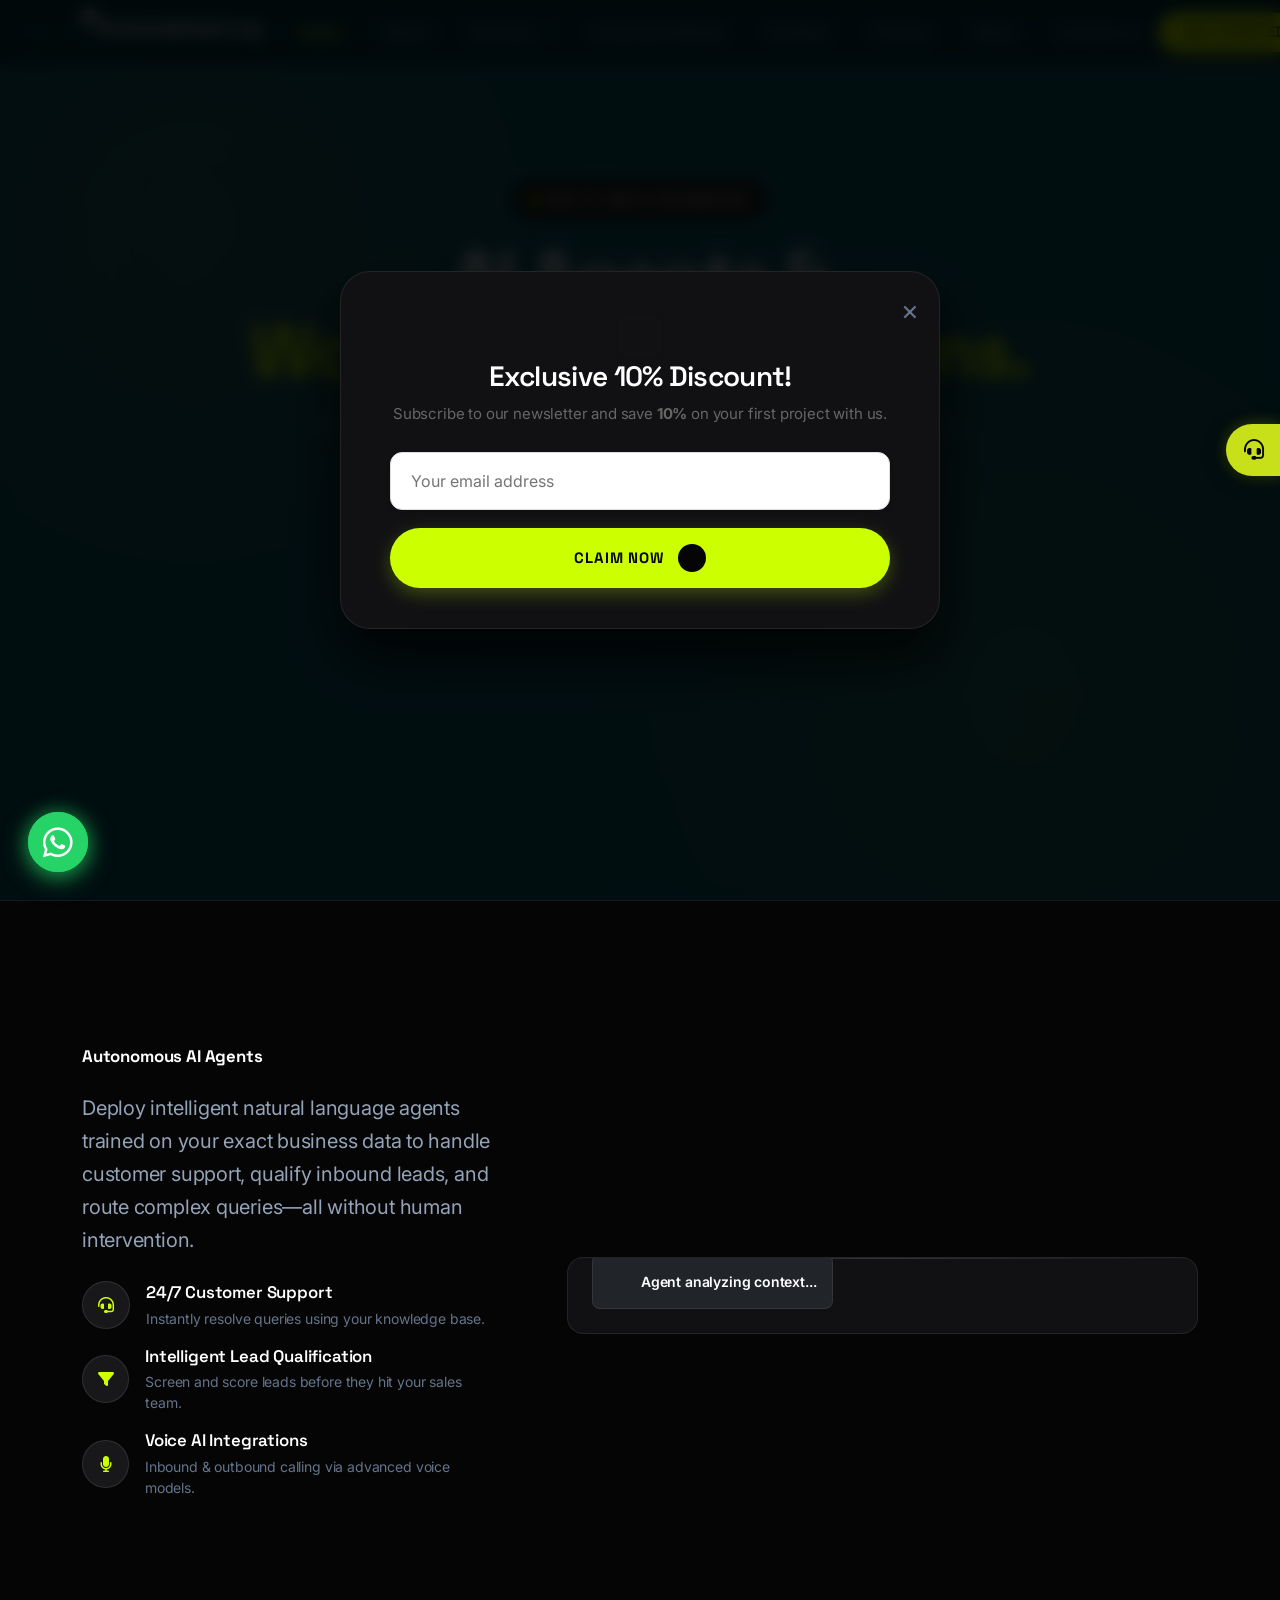
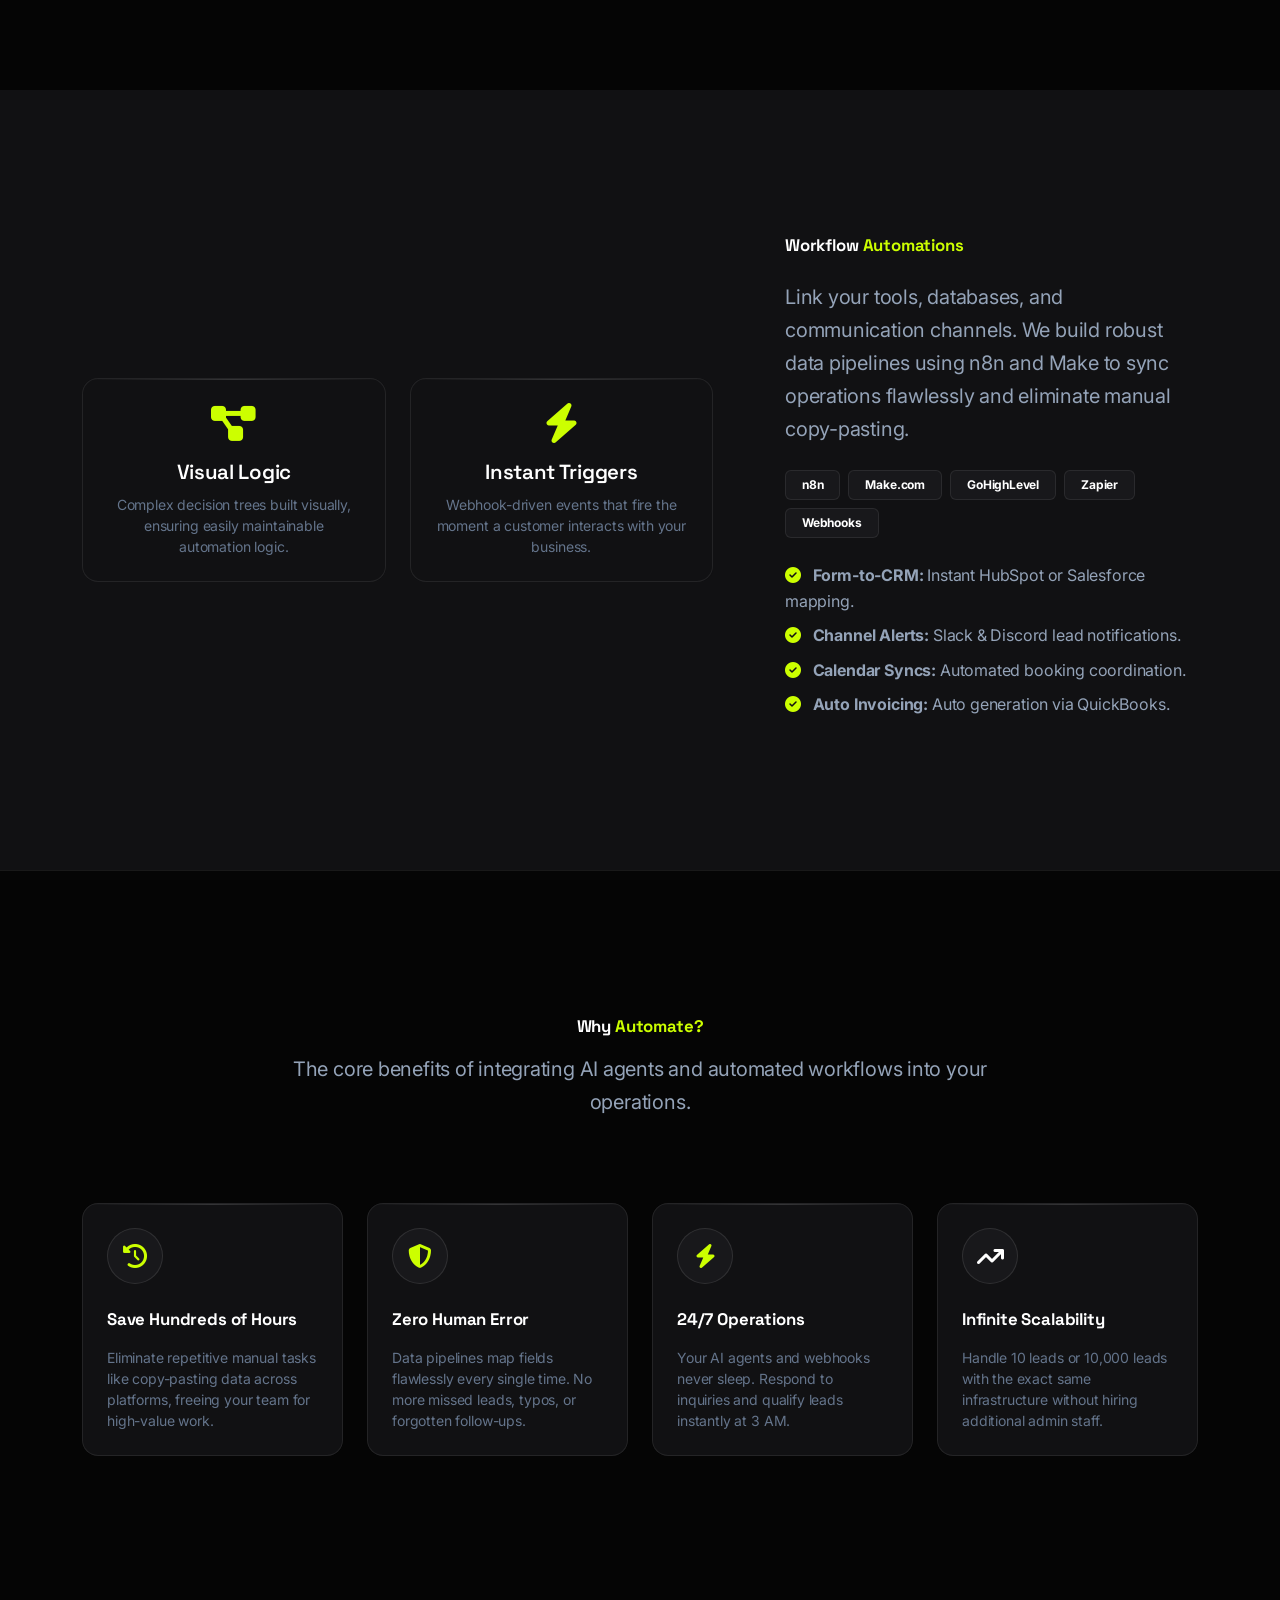
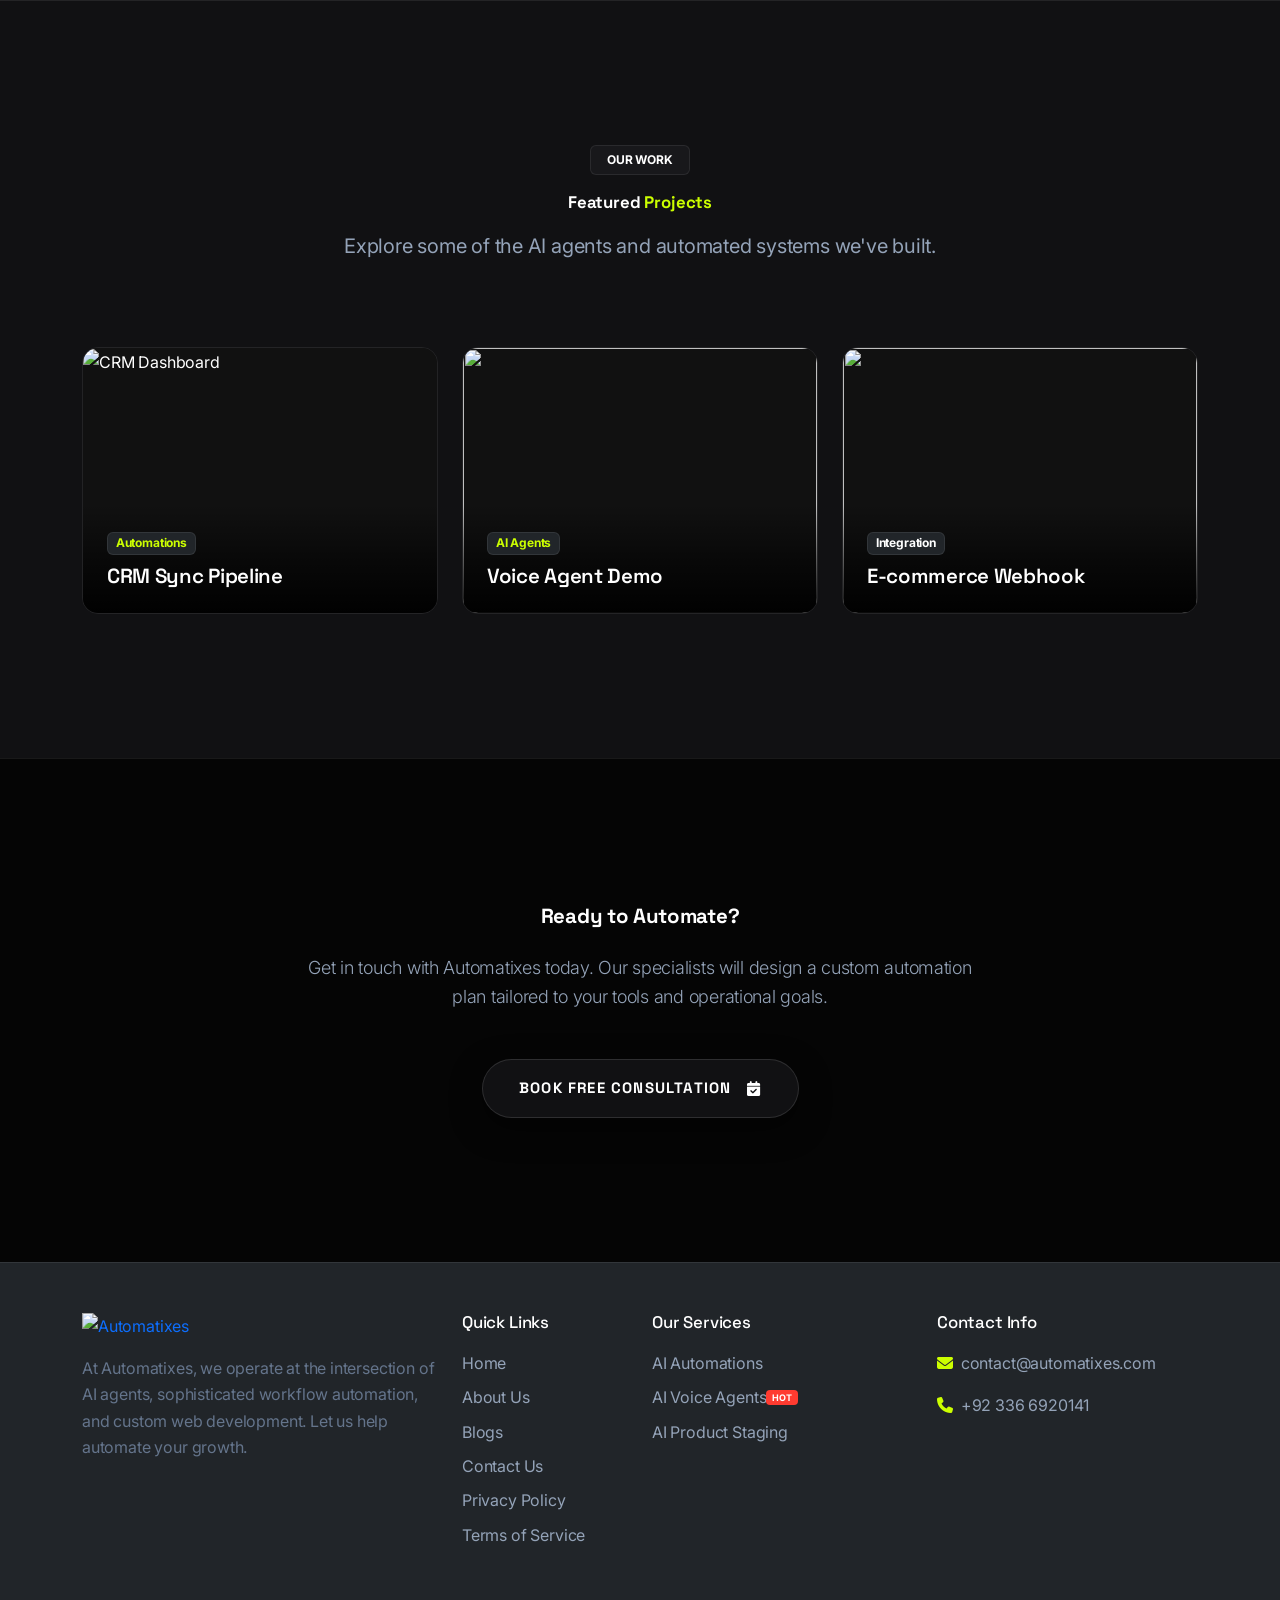
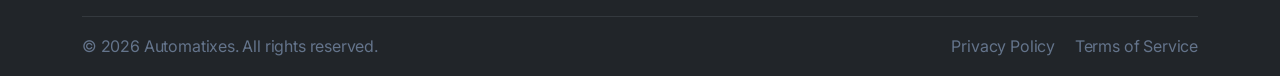
==== ai-automated-solutions/index.html @ 3557b804 "Move Legal (Privacy Policy, Terms of Service) under Quick Links in footer" ====
<!DOCTYPE html>
<html lang="en">
<head>
    <meta charset="UTF-8">
    <meta http-equiv="X-UA-Compatible" content="IE=edge">
    <meta name="viewport" content="width=device-width, initial-scale=1.0">
    <title>AI Automated Solutions (Agents & Workflows) | Automatixes</title>
    <link rel="icon" type="image/svg+xml" href="../favicon.svg">
    <link rel="canonical" href="">
    
    <!-- Meta SEO Tags -->
    <meta name="description" content="Deploy custom AI agents for 24/7 support and eliminate manual tasks with end-to-end automations connecting your CRM, Slack, and email platforms.">
    <meta name="keywords" content="">
    <meta name="author" content="Automatixes">
    
    <!-- Open Graph / Facebook -->
    <meta property="og:type" content="website">
    <meta property="og:url" content="">
    <meta property="og:title" content="">
    <meta property="og:description" content="">
    <meta property="og:image" content="">

    <!-- Twitter -->
    <meta name="twitter:card" content="summary_large_image">
    <meta name="twitter:url" content="">
    <meta name="twitter:title" content="">
    <meta name="twitter:description" content="">
    <meta name="twitter:image" content="">

    <!-- Hreflang Tags for SEO/GEO -->
    <link rel="alternate" hreflang="x-default" href="">
    <link rel="alternate" hreflang="en" href="">
    <link rel="alternate" hreflang="en-us" href="">
    <link rel="alternate" hreflang="en-gb" href="">
    <link rel="alternate" hreflang="en-ca" href="">
    <link rel="alternate" hreflang="ar" href="">

    <!-- JSON-LD Structured Data Schema -->
    <!-- WebSite Schema -->
    <script type="application/ld+json">
    {
      "@context": "https://schema.org",
      "@type": "WebSite",
      "name": "Automatixes",
      "url": "://",
      "description": "An AI-first automation agency that designs custom AI agents and workflow automations to run business operations 24/7."
    }
    </script>

    <!-- LocalBusiness & Organization Schema -->
    <script type="application/ld+json">
    {
      "@context": "https://schema.org",
      "@type": "ProfessionalService",
      "name": "Automatixes",
      "url": "://",
      "logo": ":///assets/img/services/ai_automations.jpg",
      "image": ":///assets/img/services/ai_automations.jpg",
      "description": "An AI-first automation agency that designs custom AI agents and workflow automations to run business operations 24/7.",
      "telephone": "+92-336-6920141",
      "email": "contact@automatixes.com",
      "areaServed": [
        {"@type": "Country", "name": "USA"},
        {"@type": "Country", "name": "Canada"},
        {"@type": "Region", "name": "Europe"},
        {"@type": "Region", "name": "Arabian Peninsula"},
        {"@type": "Country", "name": "Global"}
      ]
    }
    </script>

    <!-- Service Schema -->
    
    <script type="application/ld+json">
    {
      "@context": "https://schema.org",
      "@type": "Service",
      "name": "",
      "serviceType": "",
      "provider": {
        "@type": "Organization",
        "name": "Automatixes",
        "url": "://"
      },
      "description": "",
      "areaServed": {
        "@type": "Place",
        "name": "Worldwide"
      }
    }
    </script>
    

    <!-- BreadcrumbList Schema -->
    
    <script type="application/ld+json">
    {
      "@context": "https://schema.org",
      "@type": "BreadcrumbList",
      "itemListElement": [{
        "@type": "ListItem",
        "position": 1,
        "name": "Home",
        "item": "://"
      },{
        "@type": "ListItem",
        "position": 2,
        "name": "",
        "item": ""
      }]
    }
    </script>
    

    <!-- Bootstrap 5 CDN -->
    <link href="https://cdn.jsdelivr.net/npm/bootstrap@5.3.2/dist/css/bootstrap.min.css" rel="stylesheet">
    
    <!-- FontAwesome CDN for Icons -->
    <link rel="stylesheet" href="https://cdnjs.cloudflare.com/ajax/libs/font-awesome/6.4.2/css/all.min.css">
    
    <!-- Google Fonts: Space Grotesk / Inter -->
    <link rel="preconnect" href="https://fonts.googleapis.com">
    <link rel="preconnect" href="https://fonts.gstatic.com" crossorigin>
    <link href="https://fonts.googleapis.com/css2?family=Inter:wght@300;400;500;600;700&family=Space+Grotesk:wght@400;500;600;700&display=swap" rel="stylesheet">
    
    <!-- Custom Main CSS -->
    <link rel="stylesheet" href="../assets/css/main.css?v=4.2.0">
</head>
<body>

    <!-- Preloader Start -->
    <div id="preloader">
        <div class="animation-preloader">
            <div class="spinner"></div>
            <div class="txt-loading">
                <span data-text-preloader="A" class="letters-loading">A</span>
                <span data-text-preloader="U" class="letters-loading">U</span>
                <span data-text-preloader="T" class="letters-loading">T</span>
                <span data-text-preloader="O" class="letters-loading">O</span>
                <span data-text-preloader="M" class="letters-loading">M</span>
                <span data-text-preloader="A" class="letters-loading">A</span>
                <span data-text-preloader="T" class="letters-loading">T</span>
                <span data-text-preloader="I" class="letters-loading">I</span>
                <span data-text-preloader="X" class="letters-loading">X</span>
                <span data-text-preloader="E" class="letters-loading">E</span>
                <span data-text-preloader="S" class="letters-loading">S</span>
            </div>
            <p class="text-center loading-subtitle">Loading</p>
        </div>
    </div>
    <!-- Preloader End -->

    <!-- Header Navigation Start -->
    <header id="header-sticky" class="header-nav">
        <div class="container">
                <nav class="navbar navbar-expand-lg navbar-dark bg-transparent py-0">
                <a class="navbar-brand d-flex align-items-center" href="../index">
                    <img src="../assets/img/logo/automatixes-logo-new.png" alt="Automatixes Logo" style="height: 45px; width: auto; object-fit: contain;">
                </a>
                <button class="navbar-toggler" type="button" data-bs-toggle="collapse" data-bs-target="#mainNavbar" aria-controls="mainNavbar" aria-expanded="false" aria-label="Toggle navigation">
                    <span class="navbar-toggler-icon"></span>
                </button>
                                <div class="collapse navbar-collapse d-lg-flex justify-content-between" id="mainNavbar">
                    <ul class="navbar-nav mx-auto mb-2 mb-lg-0 align-items-lg-center">
                        <li class="nav-item"><a class="nav-link active" href="../index">Home</a></li>
                        <li class="nav-item"><a class="nav-link" href="../about">About</a></li>
                        <li class="nav-item dropdown">
                            <a class="nav-link dropdown-toggle" href="#" id="servicesDropdown" role="button" data-bs-toggle="dropdown" aria-expanded="false">
                                Services
                            </a>
                            <ul class="dropdown-menu border-0 shadow-sm" aria-labelledby="servicesDropdown">
                                <li><a class="dropdown-item py-2 fw-semibold" href="../ai-automated-solutions">AI Automated Solutions</a></li>
                                <li><a class="dropdown-item py-2 fw-semibold d-flex align-items-center justify-content-between" href="../voice-agent"><span>AI Voice Agents</span> <span class="badge bg-danger rounded-pill ms-2" style="font-size: 0.65rem; background: linear-gradient(135deg, #FF3B30, #FF9500) !important;">🔥 HIGH DEMAND</span></a></li>
                                <li><a class="dropdown-item py-2 fw-semibold" href="../product-shoot">AI Product Staging & Visuals</a></li>
                            </ul>
                        </li>
                        <li class="nav-item"><a class="nav-link text-nowrap" href="../reviews">Customer Ratings</a></li>
                                                <li class="nav-item"><a class="nav-link text-nowrap" href="../portfolio">Portfolio</a></li>
                        <li class="nav-item"><a class="nav-link text-nowrap" href="../process">Process</a></li>
                        <li class="nav-item"><a class="nav-link text-nowrap" href="../blogs">Blogs</a></li>
                        <li class="nav-item"><a class="nav-link text-nowrap" href="../contact">Contact us</a></li>
                    </ul>
                    <div class="d-none d-lg-block">
                        <a href="../contact" class="btn btn-brand rounded-pill px-4 py-2 fw-semibold text-nowrap">Get Started</a>
                    </div>
                </div>
            </nav>
        </div>
    </header>
    <!-- Header Navigation End -->

    <div id="smooth-wrapper">
        <div id="smooth-content">










<!-- Hero Section -->
<section class="hero-section position-relative overflow-hidden" style="padding-top: 180px; padding-bottom: 120px;">
    <!-- Abstract Glowing Orbs -->
    <div class="position-absolute top-0 start-0 w-100 h-100" style="z-index: 0; pointer-events: none; overflow: hidden;">
        <div class="position-absolute" style="top: -10%; left: -10%; width: 50vw; height: 50vw; background: radial-gradient(circle, rgba(231,127,35,0.15) 0%, rgba(0,0,0,0) 70%); filter: blur(60px);"></div>
        <div class="position-absolute" style="bottom: -20%; right: -10%; width: 60vw; height: 60vw; background: radial-gradient(circle, rgba(204,255,0,0.1) 0%, rgba(0,0,0,0) 70%); filter: blur(80px);"></div>
    </div>
    
    <div class="container position-relative" style="z-index: 2;">
        <div class="text-center mx-auto" style="max-width: 900px;">
            <div class="d-inline-flex align-items-center gap-2 px-3 py-2 rounded-pill bg-surface-2 border border-light-subtle mb-4 wow fadeInUp">
                <span class="d-inline-block rounded-circle" style="width:8px; height:8px; background:var(--accent-neon); box-shadow: 0 0 10px var(--accent-neon);"></span>
                <span class="text-white small fw-semibold tracking-wide text-uppercase">End-to-End AI Integration</span>
            </div>
            
            <h1 class="display-2 fw-bold mb-4" style="line-height: 1.1; letter-spacing: -2px; color: #ffffff;">
                AI Agents & <br>
                <span style="color: var(--accent-neon);">Workflow Automations.</span>
            </h1>
            
            <p class="lead mx-auto mb-5" style="max-width: 650px; font-size: 1.15rem; color: #9ca3af;">
                Streamline operations, eliminate manual bottlenecks, and deploy intelligent agents that handle customer service and qualify leads 24/7.
            </p>
            
            <div class="d-flex flex-wrap justify-content-center gap-3">
                <a href="../contact" class="btn-magnetic btn-magnetic-neon" data-cursor="magnetic">
                    <span class="btn-magnetic-inner">Start Your Project <i class="fa-solid fa-arrow-right ms-1"></i></span>
                </a>
                <a href="../portfolio" class="btn-magnetic btn-magnetic-primary" data-cursor="magnetic">
                    <span class="btn-magnetic-inner">View Case Studies</span>
                </a>
            </div>
        </div>
    </div>
</section>

<!-- Autonomous Agents Section -->
<section class="section-padding position-relative border-top border-light-subtle">
    <div class="container">
        <div class="row align-items-center g-5">
            <div class="col-lg-5">
                <div class="pe-lg-4">
                    <h2 class="display-5 fw-bold mb-4">Autonomous <span style="color: var(--accent-orange);">AI Agents</span></h2>
                    <p class="fs-5 text-secondary mb-4">Deploy intelligent natural language agents trained on your exact business data to handle customer support, qualify inbound leads, and route complex queries—all without human intervention.</p>
                    <ul class="list-unstyled mb-5">
                        <li class="d-flex align-items-center mb-3">
                            <div class="me-3 d-flex align-items-center justify-content-center rounded-circle bg-surface-2" style="width: 48px; height: 48px; border: 1px solid rgba(255,255,255,0.1);">
                                <i class="fa-solid fa-headset text-accent-brand"></i>
                            </div>
                            <div>
                                <h5 class="mb-1 text-white fw-semibold">24/7 Customer Support</h5>
                                <p class="mb-0 text-muted small">Instantly resolve queries using your knowledge base.</p>
                            </div>
                        </li>
                        <li class="d-flex align-items-center mb-3">
                            <div class="me-3 d-flex align-items-center justify-content-center rounded-circle bg-surface-2" style="width: 48px; height: 48px; border: 1px solid rgba(255,255,255,0.1);">
                                <i class="fa-solid fa-filter text-accent-brand"></i>
                            </div>
                            <div>
                                <h5 class="mb-1 text-white fw-semibold">Intelligent Lead Qualification</h5>
                                <p class="mb-0 text-muted small">Screen and score leads before they hit your sales team.</p>
                            </div>
                        </li>
                        <li class="d-flex align-items-center">
                            <div class="me-3 d-flex align-items-center justify-content-center rounded-circle bg-surface-2" style="width: 48px; height: 48px; border: 1px solid rgba(255,255,255,0.1);">
                                <i class="fa-solid fa-microphone text-accent-brand"></i>
                            </div>
                            <div>
                                <h5 class="mb-1 text-white fw-semibold">Voice AI Integrations</h5>
                                <p class="mb-0 text-muted small">Inbound & outbound calling via advanced voice models.</p>
                            </div>
                        </li>
                    </ul>
                </div>
            </div>
            <div class="col-lg-7">
                <div class="card-glass p-4 rounded-4 position-relative">
                    <img src="https://images.unsplash.com/photo-1677442136019-21780ecad995?auto=format&fit=crop&w=800&q=80" alt="AI Agents Interface" class="img-fluid rounded-3" style="filter: brightness(0.8) contrast(1.2);">
                    <div class="position-absolute bottom-0 start-0 m-4 p-3 bg-dark rounded-3 border border-light-subtle d-flex align-items-center gap-3" style="backdrop-filter: blur(10px);">
                        <div class="spinner-grow text-accent-neon spinner-grow-sm" role="status"></div>
                        <span class="text-white fw-semibold small">Agent analyzing context...</span>
                    </div>
                </div>
            </div>
        </div>
    </div>
</section>

<!-- Workflow Automations Section -->
<section class="section-padding position-relative bg-surface-1">
    <div class="container">
        <div class="row align-items-center g-5 flex-lg-row-reverse">
            <div class="col-lg-5">
                <div class="ps-lg-4">
                    <h2 class="display-5 fw-bold mb-4">Workflow <span style="color: var(--accent-neon);">Automations</span></h2>
                    <p class="fs-5 text-secondary mb-4">Link your tools, databases, and communication channels. We build robust data pipelines using n8n and Make to sync operations flawlessly and eliminate manual copy-pasting.</p>
                    <div class="d-flex flex-wrap gap-2 mb-4">
                        <span class="badge bg-surface-2 border border-light-subtle text-white px-3 py-2">n8n</span>
                        <span class="badge bg-surface-2 border border-light-subtle text-white px-3 py-2">Make.com</span>
                        <span class="badge bg-surface-2 border border-light-subtle text-white px-3 py-2">GoHighLevel</span>
                        <span class="badge bg-surface-2 border border-light-subtle text-white px-3 py-2">Zapier</span>
                        <span class="badge bg-surface-2 border border-light-subtle text-white px-3 py-2">Webhooks</span>
                    </div>
                    <ul class="list-unstyled text-secondary mb-0">
                        <li class="mb-2"><i class="fa-solid fa-circle-check text-accent-neon me-2"></i> <strong>Form-to-CRM:</strong> Instant HubSpot or Salesforce mapping.</li>
                        <li class="mb-2"><i class="fa-solid fa-circle-check text-accent-neon me-2"></i> <strong>Channel Alerts:</strong> Slack & Discord lead notifications.</li>
                        <li class="mb-2"><i class="fa-solid fa-circle-check text-accent-neon me-2"></i> <strong>Calendar Syncs:</strong> Automated booking coordination.</li>
                        <li class="mb-2"><i class="fa-solid fa-circle-check text-accent-neon me-2"></i> <strong>Auto Invoicing:</strong> Auto generation via QuickBooks.</li>
                    </ul>
                </div>
            </div>
            <div class="col-lg-7">
                <div class="row g-4">
                    <div class="col-sm-6">
                        <div class="card-glass p-4 rounded-4 h-100 text-center" data-cursor="magnetic">
                            <i class="fa-solid fa-diagram-project fs-1 text-accent-brand mb-3"></i>
                            <h4 class="text-white mb-2">Visual Logic</h4>
                            <p class="text-muted small mb-0">Complex decision trees built visually, ensuring easily maintainable automation logic.</p>
                        </div>
                    </div>
                    <div class="col-sm-6">
                        <div class="card-glass p-4 rounded-4 h-100 text-center" data-cursor="magnetic">
                            <i class="fa-solid fa-bolt fs-1 text-accent-neon mb-3"></i>
                            <h4 class="text-white mb-2">Instant Triggers</h4>
                            <p class="text-muted small mb-0">Webhook-driven events that fire the moment a customer interacts with your business.</p>
                        </div>
                    </div>
                </div>
            </div>
        </div>
    </div>
</section>

<!-- Benefits Section -->
<section class="section-padding position-relative border-top border-light-subtle">
    <div class="container">
        <div class="text-center mb-5 pb-3">
            <h2 class="display-5 fw-bold mb-3">Why <span style="color: var(--accent-neon);">Automate?</span></h2>
            <p class="fs-5 text-secondary mx-auto max-w-700">The core benefits of integrating AI agents and automated workflows into your operations.</p>
        </div>
        <div class="row g-4">
            <!-- Benefit 1 -->
            <div class="col-md-6 col-lg-3">
                <div class="card-glass p-4 rounded-4 h-100">
                    <div class="d-inline-flex align-items-center justify-content-center rounded-circle bg-surface-2 mb-4" style="width: 56px; height: 56px; border: 1px solid rgba(255,255,255,0.1);">
                        <i class="fa-solid fa-clock-rotate-left fs-4 text-accent-neon"></i>
                    </div>
                    <h5 class="text-white fw-bold mb-3">Save Hundreds of Hours</h5>
                    <p class="text-muted small mb-0">Eliminate repetitive manual tasks like copy-pasting data across platforms, freeing your team for high-value work.</p>
                </div>
            </div>
            <!-- Benefit 2 -->
            <div class="col-md-6 col-lg-3">
                <div class="card-glass p-4 rounded-4 h-100">
                    <div class="d-inline-flex align-items-center justify-content-center rounded-circle bg-surface-2 mb-4" style="width: 56px; height: 56px; border: 1px solid rgba(255,255,255,0.1);">
                        <i class="fa-solid fa-shield-halved fs-4 text-accent-brand"></i>
                    </div>
                    <h5 class="text-white fw-bold mb-3">Zero Human Error</h5>
                    <p class="text-muted small mb-0">Data pipelines map fields flawlessly every single time. No more missed leads, typos, or forgotten follow-ups.</p>
                </div>
            </div>
            <!-- Benefit 3 -->
            <div class="col-md-6 col-lg-3">
                <div class="card-glass p-4 rounded-4 h-100">
                    <div class="d-inline-flex align-items-center justify-content-center rounded-circle bg-surface-2 mb-4" style="width: 56px; height: 56px; border: 1px solid rgba(255,255,255,0.1);">
                        <i class="fa-solid fa-bolt fs-4 text-accent-neon"></i>
                    </div>
                    <h5 class="text-white fw-bold mb-3">24/7 Operations</h5>
                    <p class="text-muted small mb-0">Your AI agents and webhooks never sleep. Respond to inquiries and qualify leads instantly at 3 AM.</p>
                </div>
            </div>
            <!-- Benefit 4 -->
            <div class="col-md-6 col-lg-3">
                <div class="card-glass p-4 rounded-4 h-100">
                    <div class="d-inline-flex align-items-center justify-content-center rounded-circle bg-surface-2 mb-4" style="width: 56px; height: 56px; border: 1px solid rgba(255,255,255,0.1);">
                        <i class="fa-solid fa-arrow-trend-up fs-4 text-accent-orange"></i>
                    </div>
                    <h5 class="text-white fw-bold mb-3">Infinite Scalability</h5>
                    <p class="text-muted small mb-0">Handle 10 leads or 10,000 leads with the exact same infrastructure without hiring additional admin staff.</p>
                </div>
            </div>
        </div>
    </div>
</section>

<style>
/* Projects Custom Styles */
.project-card {
    position: relative;
    border-radius: 16px;
    overflow: hidden;
    cursor: none;
    border: 1px solid rgba(255,255,255,0.08);
}
.project-card .media-container {
    width: 100%;
    aspect-ratio: 4/3;
    overflow: hidden;
    position: relative;
    background: #111;
}
.project-card .media-container img, 
.project-card .media-container video {
    width: 100%;
    height: 100%;
    object-fit: cover;
    transition: transform 0.6s cubic-bezier(0.16, 1, 0.3, 1);
}
.project-card:hover .media-container img,
.project-card:hover .media-container video {
    transform: scale(1.05);
}
.project-card .overlay {
    position: absolute;
    bottom: 0; left: 0; right: 0;
    padding: 24px;
    background: linear-gradient(to top, rgba(0,0,0,0.95) 0%, rgba(0,0,0,0.5) 50%, rgba(0,0,0,0) 100%);
    display: flex;
    justify-content: space-between;
    align-items: flex-end;
}
.project-card h4 {
    margin: 0;
    color: #fff;
    font-weight: 600;
}
.project-card .btn-view {
    width: 40px; height: 40px;
    border-radius: 50%;
    background: var(--accent-brand);
    color: #fff;
    display: flex; align-items: center; justify-content: center;
    transform: translateY(20px);
    opacity: 0;
    transition: all 0.3s ease;
}
.project-card:hover .btn-view {
    transform: translateY(0);
    opacity: 1;
}

/* Lightbox Styles */
#projectLightbox {
    display: none;
    position: fixed;
    top: 0; left: 0; width: 100vw; height: 100vh;
    background: rgba(10,10,12,0.95);
    backdrop-filter: blur(10px);
    z-index: 9999999;
    align-items: center;
    justify-content: center;
}
#projectLightbox.active {
    display: flex;
}
.lightbox-content {
    position: relative;
    width: 90%;
    max-width: 1200px;
    height: 85vh;
    display: flex;
    align-items: center;
    justify-content: center;
}
.lightbox-item {
    display: none;
    max-width: 100%;
    max-height: 100%;
    border-radius: 8px;
    box-shadow: 0 20px 50px rgba(0,0,0,0.5);
    object-fit: contain;
}
.lightbox-item.active {
    display: block;
}
.lightbox-controls {
    position: absolute;
    top: 50%; left: -60px; right: -60px;
    transform: translateY(-50%);
    display: flex;
    justify-content: space-between;
    pointer-events: none;
}
.lightbox-btn {
    pointer-events: auto;
    width: 50px; height: 50px;
    border-radius: 50%;
    background: rgba(255,255,255,0.1);
    border: 1px solid rgba(255,255,255,0.2);
    color: white;
    font-size: 20px;
    display: flex; align-items: center; justify-content: center;
    cursor: none;
    transition: all 0.2s;
}
.lightbox-btn:hover { background: var(--accent-neon); color: black; border-color: var(--accent-neon); }
.lightbox-close {
    position: absolute;
    top: 30px; right: 30px;
    width: 45px; height: 45px;
    border-radius: 50%;
    background: rgba(255,255,255,0.1);
    color: white; border: 1px solid rgba(255,255,255,0.3);
    font-size: 22px;
    display: flex; align-items: center; justify-content: center;
    cursor: none;
    z-index: 10;
    transition: all 0.2s;
}
.lightbox-close:hover { background: rgba(255,0,0,0.8); color: white; border-color: transparent; }

@media (max-width: 768px) {
    .lightbox-controls { left: 10px; right: 10px; }
}
</style>

<!-- Projects Showcase Section -->
<section class="section-padding position-relative bg-surface-1 border-top border-light-subtle">
    <div class="container">
        <div class="text-center mb-5 pb-3">
            <span class="badge bg-surface-2 border border-light-subtle text-white px-3 py-2 mb-3">OUR WORK</span>
            <h2 class="display-5 fw-bold mb-3">Featured <span style="color: var(--accent-brand);">Projects</span></h2>
            <p class="fs-5 text-secondary mx-auto max-w-700">Explore some of the AI agents and automated systems we've built.</p>
        </div>
        
        <div class="row g-4">
            <!-- Project 1 -->
            <div class="col-md-6 col-lg-4">
                <div class="project-card" onclick="openLightbox('project1')">
                    <div class="media-container">
                        <img src="https://images.unsplash.com/photo-1551288049-bebda4e38f71?auto=format&fit=crop&w=800&q=80" alt="CRM Dashboard">
                    </div>
                    <div class="overlay">
                        <div>
                            <span class="badge bg-dark border border-light-subtle text-accent-neon mb-2">Automations</span>
                            <h4>CRM Sync Pipeline</h4>
                        </div>
                        <div class="btn-view"><i class="fa-solid fa-expand"></i></div>
                    </div>
                </div>
                <!-- Hidden Gallery Data -->
                <div id="gallery-project1" class="d-none">
                    <img src="https://images.unsplash.com/photo-1551288049-bebda4e38f71?auto=format&fit=crop&w=1200&q=80" data-type="image">
                    <img src="https://images.unsplash.com/photo-1460925895917-afdab827c52f?auto=format&fit=crop&w=1200&q=80" data-type="image">
                </div>
            </div>
            
            <!-- Project 2 (Video Thumb) -->
            <div class="col-md-6 col-lg-4">
                <div class="project-card hover-video-card" onclick="openLightbox('project2')">
                    <div class="media-container">
                        <video src="https://www.w3schools.com/html/mov_bbb.mp4" muted loop playsinline class="card-video"></video>
                        <img src="https://images.unsplash.com/photo-1620712943543-bcc4688e7485?auto=format&fit=crop&w=800&q=80" class="card-poster" style="position:absolute;top:0;left:0;z-index:2;pointer-events:none;transition:opacity 0.3s;">
                    </div>
                    <div class="overlay" style="z-index: 3;">
                        <div>
                            <span class="badge bg-dark border border-light-subtle text-accent-brand mb-2">AI Agents</span>
                            <h4>Voice Agent Demo</h4>
                        </div>
                        <div class="btn-view"><i class="fa-solid fa-play"></i></div>
                    </div>
                </div>
                <!-- Hidden Gallery Data -->
                <div id="gallery-project2" class="d-none">
                    <video src="https://www.w3schools.com/html/mov_bbb.mp4" data-type="video" controls></video>
                    <img src="https://images.unsplash.com/photo-1620712943543-bcc4688e7485?auto=format&fit=crop&w=1200&q=80" data-type="image">
                </div>
            </div>

            <!-- Project 3 -->
            <div class="col-md-6 col-lg-4">
                <div class="project-card hover-video-card" onclick="openLightbox('project3')">
                    <div class="media-container">
                        <video src="https://www.w3schools.com/html/mov_bbb.mp4" muted loop playsinline class="card-video"></video>
                        <img src="https://images.unsplash.com/photo-1555949963-aa79dcee981c?auto=format&fit=crop&w=800&q=80" class="card-poster" style="position:absolute;top:0;left:0;z-index:2;pointer-events:none;transition:opacity 0.3s;">
                    </div>
                    <div class="overlay" style="z-index: 3;">
                        <div>
                            <span class="badge bg-dark border border-light-subtle text-accent-orange mb-2">Integration</span>
                            <h4>E-commerce Webhook</h4>
                        </div>
                        <div class="btn-view"><i class="fa-solid fa-expand"></i></div>
                    </div>
                </div>
                <!-- Hidden Gallery Data -->
                <div id="gallery-project3" class="d-none">
                    <video src="https://www.w3schools.com/html/mov_bbb.mp4" data-type="video" controls></video>
                </div>
            </div>
        </div>
    </div>
</section>

<!-- Lightbox Modal -->
<div id="projectLightbox">
    <button class="lightbox-close" onclick="closeLightbox()" data-cursor="magnetic"><i class="fa-solid fa-xmark"></i></button>
    <div class="lightbox-content">
        <div id="lightboxMediaContainer" style="width: 100%; height: 100%; display: flex; align-items: center; justify-content: center;">
            <!-- Media gets injected here -->
        </div>
        <div class="lightbox-controls">
            <button class="lightbox-btn" onclick="prevMedia()" data-cursor="magnetic"><i class="fa-solid fa-chevron-left"></i></button>
            <button class="lightbox-btn" onclick="nextMedia()" data-cursor="magnetic"><i class="fa-solid fa-chevron-right"></i></button>
        </div>
    </div>
</div>

<script>
// Logic for Hover Video Playing
document.querySelectorAll('.hover-video-card').forEach(card => {
    const video = card.querySelector('.card-video');
    const poster = card.querySelector('.card-poster');
    
    card.addEventListener('mouseenter', () => {
        if(video) {
            let playPromise = video.play();
            if (playPromise !== undefined) {
                playPromise.then(_ => {
                    if(poster) poster.style.opacity = '0';
                }).catch(error => {
                    console.log('Autoplay prevented');
                });
            }
        }
    });
    card.addEventListener('mouseleave', () => {
        if(video) {
            video.pause();
            video.currentTime = 0;
            if(poster) poster.style.opacity = '1';
        }
    });
});

// Lightbox Logic
let currentGallery = [];
let currentIndex = 0;

function openLightbox(projectId) {
    const galleryEl = document.getElementById('gallery-' + projectId);
    if(!galleryEl) return;
    
    currentGallery = [];
    Array.from(galleryEl.children).forEach(el => {
        currentGallery.push({
            type: el.getAttribute('data-type'),
            src: el.getAttribute('src')
        });
    });
    
    if(currentGallery.length > 0) {
        currentIndex = 0;
        renderLightboxMedia();
        const lb = document.getElementById('projectLightbox');
        lb.classList.add('active');
        document.body.style.overflow = 'hidden'; 
    }
}

function closeLightbox() {
    const lb = document.getElementById('projectLightbox');
    lb.classList.remove('active');
    document.body.style.overflow = '';
    
    const container = document.getElementById('lightboxMediaContainer');
    container.innerHTML = '';
}

function renderLightboxMedia() {
    const container = document.getElementById('lightboxMediaContainer');
    const item = currentGallery[currentIndex];
    
    if(item.type === 'image') {
        container.innerHTML = <img src=" + item.src + " class="lightbox-item active">;
    } else if (item.type === 'video') {
        container.innerHTML = <video src=" + item.src + " class="lightbox-item active" controls autoplay playsinline style="max-height:85vh; width:auto; border-radius: 8px;"></video>;
    }
    
    // Add custom cursor styling to new elements if needed
    container.querySelectorAll('.lightbox-item').forEach(el => {
        
    });
}

function nextMedia() {
    if(currentGallery.length <= 1) return;
    currentIndex = (currentIndex + 1) % currentGallery.length;
    renderLightboxMedia();
}

function prevMedia() {
    if(currentGallery.length <= 1) return;
    currentIndex = (currentIndex - 1 + currentGallery.length) % currentGallery.length;
    renderLightboxMedia();
}
</script>

<!-- CTA Section -->
<section class="section-padding border-top border-light-subtle position-relative overflow-hidden">
    <div class="container text-center position-relative z-2">
        <h2 class="display-4 fw-bold text-white mb-4">Ready to <span style="color: var(--accent-orange);">Automate</span>?</h2>
        <p class="lead text-secondary mx-auto mb-5 max-w-700">Get in touch with Automatixes today. Our specialists will design a custom automation plan tailored to your tools and operational goals.</p>
        <a href="../contact" class="btn-magnetic btn-magnetic-primary" data-cursor="magnetic">
            <span class="btn-magnetic-inner">Book Free Consultation <i class="fa-solid fa-calendar-check ms-1"></i></span>
        </a>
    </div>
</section>



    </div> <!-- End smooth-content -->
    </div> <!-- End smooth-wrapper -->

    <!-- Footer Section Start -->
    <footer class="footer-area bg-dark text-white pt-5 pb-3">
        <div class="container">
            <div class="row g-4 mb-5">
                <div class="col-lg-4 col-md-6">
                    <div class="footer-widget">
                        <a href="../index" class="footer-logo mb-3 d-inline-block text-decoration-none">
                            <img src="../assets/img/logo/automatixes-logo-new.png" alt="Automatixes" style="height: 48px; width: auto; object-fit: contain;">
                        </a>
                        <p class="text-muted">
                            At Automatixes, we operate at the intersection of AI agents, sophisticated workflow automation, and custom web development. Let us help automate your growth.
                        </p>
                        <div class="social-links mt-4 d-none">
                            <a href="#" class="social-icon"><i class="fab fa-facebook-f"></i></a>
                            <a href="#" class="social-icon"><i class="fab fa-instagram"></i></a>
                            <a href="#" class="social-icon"><i class="fab fa-linkedin-in"></i></a>
                            <a href="#" class="social-icon"><i class="fab fa-twitter"></i></a>
                        </div>
                        <div class="mt-3">
                            
                        </div>
                    </div>
                </div>
                <div class="col-lg-2 col-md-6">
                    <div class="footer-widget">
                        <h5 class="widget-title">Quick Links</h5>
                        <ul class="list-unstyled footer-menu">
                            <li><a href="../index">Home</a></li>
                            <li><a href="../about">About Us</a></li>
                            <li><a href="../blogs">Blogs</a></li>
                            <li><a href="../contact">Contact Us</a></li>
                            <li><a href="../privacy">Privacy Policy</a></li>
                            <li><a href="../terms">Terms of Service</a></li>
                        </ul>
                    </div>
                </div>
                <div class="col-lg-3 col-md-6">
                    <div class="footer-widget">
                        <h5 class="widget-title">Our Services</h5>
                        <ul class="list-unstyled footer-menu">
                            <li><a href="../ai-automated-solutions">AI Automations</a></li>
                            <li><a href="../voice-agent" class="d-inline-flex align-items-center gap-1.5"><span>AI Voice Agents</span> <span class="badge bg-danger" style="font-size: 9px; font-weight: 700; border-radius: 4px; background: #FF3B30 !important;">HOT</span></a></li>
                            <li><a href="../product-shoot">AI Product Staging</a></li>
                        </ul>
                    </div>
                </div>
                <div class="col-lg-3 col-md-6">
                    <div class="footer-widget">
                        <h5 class="widget-title">Contact Info</h5>
                        <ul class="list-unstyled contact-info text-muted">
                            <li class="d-flex align-items-center mb-2">
                                <i class="fa-solid fa-envelope text-accent-brand me-2 fs-6"></i>
                                <a href="mailto:contact@automatixes.com" class="text-decoration-none">contact@automatixes.com</a>
                            </li>
                            <li class="d-flex align-items-center mb-2">
                                <i class="fa-solid fa-phone text-accent-brand me-2 fs-6"></i>
                                <a href="tel:+923366920141" class="text-decoration-none">+92 336 6920141</a>
                            </li>
                        </ul>
                    </div>
                </div>
            </div>
            
            <hr class="border-secondary">
            
            <div class="row align-items-center">
                <div class="col-md-6 text-center text-md-start">
                    <p class="mb-0 text-muted">&copy; 2026 Automatixes. All rights reserved.</p>
                </div>
                <div class="col-md-6 text-center text-md-end mt-2 mt-md-0">
                    <a href="privacy" class="text-muted text-decoration-none me-3">Privacy Policy</a>
                    <a href="terms" class="text-muted text-decoration-none">Terms of Service</a>
                </div>
            </div>
        </div>
    </footer>
    <!-- Footer Section End -->

    <!-- Newsletter Discount Popup Modal (Light Theme like SoftNest Technologies) -->
    <div id="newsletterModal" class="newsletter-modal">
        <div class="newsletter-modal-content">
            <button class="close-modal" id="closeModal">&times;</button>
            <div class="modal-content-side" style="padding: 40px 30px; text-align: center;">
                <div class="modal-logo">
                    <img src="../assets/img/logo/automatixes-logo.svg" alt="Automatixes Logo" style="width: 48px; height: 48px; object-fit: cover; border-radius: 12px; mix-blend-mode: darken; border: 1px solid rgba(0,0,0,0.1); display: block; margin: 0 auto;">
                </div>
                <h2 style="font-size: 28px; margin-bottom: 10px; ">Exclusive 10% Discount!</h2>
                <p style="font-size: 15px; color: #666; margin-bottom: 25px;">Subscribe to our newsletter and save <b>10%</b> on your first project with us.</p>
                <form id="popup-newsletter-form" class="modal-form" novalidate style="max-width: 500px; margin: 0 auto;">
                    <div class="input-group-custom" style="display: flex; flex-direction: column; align-items: center;">
                        <input type="email" id="popup-email-input" name="email" placeholder="Your email address" required 
                            style="width: 100%; padding: 15px 20px; border: 1px solid #ddd; border-radius: 12px; transition: all 0.3s ease; box-shadow: 0 2px 5px rgba(0,0,0,0.05); font-size: 16px; color: #333; background: #fff;">
                        
                        <div class="error-msg-container" style="height: 18px; width: 100%; display: flex; align-items: center; justify-content: center;">
                            <span id="popup-email-error" style="color: #ff3333; font-size: 13px; display: none;">Please enter a valid email address.</span>
                        </div>

                        <button type="submit" class="btn btn-brand w-100 py-3"><span>Claim Now</span> <span class="arrow-btn"><i class="fa-solid fa-arrow-up-right"></i></span></button>
                    </div>
                </form>
            </div>
        </div>
    </div>

    <!-- JS Scripts -->
    <!-- jQuery 3.7.1 -->
    <script src="https://code.jquery.com/jquery-3.7.1.min.js"></script>
    
    <!-- Bootstrap 5 Bundle JS -->
    <script src="https://cdn.jsdelivr.net/npm/bootstrap@5.3.2/dist/js/bootstrap.bundle.min.js"></script>

    <!-- SweetAlert2 -->
    <script src="https://cdn.jsdelivr.net/npm/sweetalert2@11"></script>

    <!-- Studio Freight / Lenis v1.1.x Smooth Scroll Engine -->
    <script src="https://unpkg.com/lenis@1.1.18/dist/lenis.min.js"></script>

    <!-- GSAP for scroll animations -->
    <script src="https://cdnjs.cloudflare.com/ajax/libs/gsap/3.12.2/gsap.min.js"></script>
    <script src="https://cdnjs.cloudflare.com/ajax/libs/gsap/3.12.2/ScrollTrigger.min.js"></script>
    
    <!-- Three.js (for premium particles) -->
    <script src="https://cdnjs.cloudflare.com/ajax/libs/three.js/r128/three.min.js"></script>
    
    <!-- Matter.js (for physics box) -->
    <script src="https://cdnjs.cloudflare.com/ajax/libs/matter-js/0.19.0/matter.min.js"></script>

    <!-- Firebase SDK (Modular v10.7.1) -->
    <script type="module">
        import { initializeApp } from "https://www.gstatic.com/firebasejs/10.7.1/firebase-app.js";
        import { getFirestore, collection, addDoc, onSnapshot, serverTimestamp, query, orderBy, where } from "https://www.gstatic.com/firebasejs/10.7.1/firebase-firestore.js";

        // Firebase config setup
        const firebaseConfig = {
            apiKey: "AIzaSyC6xWt2A5L2zAIH99ZKg-wLarxMrq-wXkQ",
            authDomain: "agile-seeker-474518-k5.firebaseapp.com",
            projectId: "agile-seeker-474518-k5",
            storageBucket: "agile-seeker-474518-k5.firebasestorage.app",
            messagingSenderId: "622205381755",
            appId: "1:622205381755:web:28e759fca2b0d40249c6de",
            measurementId: "G-BJPTX3MKXB"
        };

        // Initialize Firebase
        const app = initializeApp(firebaseConfig);
        const db = getFirestore(app);

        // Make db globally available
        window.db = db;
        console.log("Firebase initialized successfully!");

        // --- REAL-TIME TESTIMONIALS (rating >= 4) ÃƒÆ’Ã†'Ãƒ"šÃ‚Â¢ÃƒÆ’Ã‚Â¢ÃƒÂ¢Ã¢â‚¬Å¡Ã‚Â¬Ãƒ"šÃ‚Â ÃƒÆ’Ã‚Â¢ÃƒÂ¢Ã¢â‚¬Å¡Ã‚Â¬ÃƒÂ¢Ã¢â‚¬Å¾Ã‚Â¢ auto-populate TESTIMONIALS section ---
        function escapeHTMLInner(str) {
            if (!str) return '';
            return String(str).replace(/[&<>'\"]/g, tag => ({'&':'&amp;','<':'&lt;','>':'&gt;',"'":'&#39;','"':'&quot;'}[tag] || tag));
        }

        const testimonialsContainer = document.getElementById('testimonialsList');
        if (testimonialsContainer) {
            const tQuery = query(
                collection(db, 'reviews'),
                where('rating', '>=', 4),
                orderBy('createdAt', 'desc')
            );
            onSnapshot(tQuery, (snapshot) => {
                if (snapshot.empty) {
                    testimonialsContainer.innerHTML = `<div class="col-12 text-center text-muted py-5"><i class="fa-regular fa-face-smile fa-2x mb-3 d-block"></i>Be the first to leave a positive review!</div>`;
                    return;
                }
                testimonialsContainer.innerHTML = '';
                snapshot.forEach((doc) => {
                    const d = doc.data();
                    let starsHtml = '';
                    for (let i = 1; i <= 5; i++) {
                        starsHtml += i <= d.rating
                            ? '<i class="fa-solid fa-star text-accent-brand me-1"></i>'
                            : '<i class="fa-regular fa-star text-accent-brand me-1"></i>';
                    }
                    const profileLink = d.profileLink ? `<a href="${escapeHTMLInner(d.profileLink)}" target="_blank" rel="noopener" class="small text-accent-brand text-decoration-none mt-1 d-inline-block"><i class="fa-solid fa-arrow-up-right-from-square me-1"></i>View Profile</a>` : '';
                    const col = document.createElement('div');
                    col.className = 'col-md-6 col-lg-4';
                    col.innerHTML = `
                        <div class="review-card p-4 border rounded-4 bg-white shadow-sm h-100">
                            <div class="d-flex justify-content-between align-items-start mb-2">
                                <div>
                                    <h5 class="fw-bold text-dark mb-0">${escapeHTMLInner(d.name)}</h5>
                                    <div class="review-stars-display mt-1">${starsHtml}</div>
                                    ${profileLink}
                                </div>
                                <small class="text-muted">${d.rating} ÃƒÆ’Ã†'Ãƒ"šÃ‚Â¢ÃƒÆ’Ã¢â‚¬Â¹Ãƒ"¦Ã¢â‚¬Å“ÃƒÆ’Ã‚Â¢ÃƒÂ¢Ã¢â‚¬Å¡Ã‚Â¬Ãƒ"šÃ‚Â¦</small>
                            </div>
                            <p class="text-secondary mb-0 mt-2" style="white-space:pre-line;">${escapeHTMLInner(d.comment)}</p>
                        </div>`;
                    testimonialsContainer.appendChild(col);
                });
            });
        }

        // --- NEW REVIEW FORM (index.php: id="review-firebase-form") ---
        const newReviewForm = document.getElementById('review-firebase-form');
        if (newReviewForm) {
            newReviewForm.addEventListener('submit', async (e) => {
                e.preventDefault();
                const name    = (document.getElementById('review-name')?.value || '').trim();
                const email   = (document.getElementById('review-email')?.value || '').trim();
                const phone   = (document.getElementById('review-phone')?.value || '').trim();
                const link    = (document.getElementById('review-link')?.value || '').trim();
                const rating  = parseInt(document.getElementById('review-rating')?.value || '0');
                const comment = (document.getElementById('review-comment')?.value || '').trim();

                if (!name || !email || !rating || !comment) {
                    Swal.fire({ title: 'Required Fields', text: 'Please fill in Name, Email, Rating and Review.', icon: 'warning', confirmButtonColor: '#C8E019', background: '#ffffff', color: '#1a1a1a' });
                    return;
                }

                const submitBtn = newReviewForm.querySelector("button[type='submit']");
                const textSpan  = submitBtn?.querySelector('span:not(.arrow-btn)');
                const origText  = textSpan ? textSpan.innerHTML : (submitBtn?.innerHTML || '');
                if (textSpan) textSpan.innerHTML = '<i class="fa-solid fa-spinner fa-spin me-2"></i>Submitting...';
                else if (submitBtn) submitBtn.innerHTML = '<i class="fa-solid fa-spinner fa-spin me-2"></i>Submitting...';
                if (submitBtn) submitBtn.disabled = true;

                try {
                    await Promise.race([
                        addDoc(collection(db, 'reviews'), {
                            name, email,
                            phone: phone || null,
                            profileLink: link || null,
                            rating,
                            comment,
                            createdAt: serverTimestamp()
                        }),
                        new Promise((_, rej) => setTimeout(() => rej(new Error('Timeout')), 4000))
                    ]);
                    Swal.fire({ title: 'Thank you!', text: 'Your review has been submitted successfully.', icon: 'success', confirmButtonColor: '#C8E019', background: '#ffffff', color: '#1a1a1a' });
                    newReviewForm.reset();
                } catch (err) {
                    if (err.message === 'Timeout') {
                        Swal.fire({ title: 'Thank you!', text: 'Your review has been submitted.', icon: 'success', confirmButtonColor: '#C8E019', background: '#ffffff', color: '#1a1a1a' });
                        newReviewForm.reset();
                    } else {
                        Swal.fire({ title: 'Error', text: err.message, icon: 'error', confirmButtonColor: '#ff4a5a' });
                    }
                } finally {
                    if (textSpan) textSpan.innerHTML = origText;
                    else if (submitBtn) submitBtn.innerHTML = origText;
                    if (submitBtn) submitBtn.disabled = false;
                }
            });
        }

        // --- CUSTOMER RATINGS & REVIEWS REAL-TIME INTEGRATION ---
        const reviewsList = document.getElementById("reviewsList");
        if (reviewsList) {
            const averageRatingText = document.getElementById("averageRating");
            const reviewCountText = document.getElementById("reviewCount");

            // Real-Time Listening for Reviews
            const reviewsQuery = query(collection(db, "reviews"), orderBy("createdAt", "desc"));
            onSnapshot(reviewsQuery, (snapshot) => {
                reviewsList.innerHTML = "";
                let totalRating = 0;
                let reviewCount = 0;

                snapshot.forEach((doc) => {
                    const review = doc.data();
                    reviewCount++;
                    totalRating += parseInt(review.rating);

                    // Formatted Date
                    let dateStr = "Just now";
                    if (review.createdAt) {
                        const date = review.createdAt.toDate();
                        dateStr = date.toLocaleDateString(undefined, {
                            year: 'numeric',
                            month: 'short',
                            day: 'numeric',
                            hour: '2-digit',
                            minute: '2-digit'
                        });
                    }

                    // Build star rating display
                    let starsHtml = "";
                    for (let i = 1; i <= 5; i++) {
                        if (i <= review.rating) {
                            starsHtml += '<i class="fa-solid fa-star text-accent-brand me-1"></i>';
                        } else {
                            starsHtml += '<i class="fa-regular fa-star text-accent-brand me-1"></i>';
                        }
                    }

                    const profileLink = review.profileLink ? `<a href="${escapeHTML(review.profileLink)}" target="_blank" rel="noopener" class="small text-accent-brand text-decoration-none mt-1 d-inline-block"><i class="fa-solid fa-arrow-up-right-from-square me-1"></i>View Profile</a>` : '';

                    const reviewCard = document.createElement("div");
                    reviewCard.className = "col-md-6 col-lg-4";
                    reviewCard.innerHTML = `
                        <div class="review-card p-4 border rounded-4 bg-white shadow-sm h-100">
                            <div class="d-flex justify-content-between align-items-start mb-2">
                                <div>
                                    <h5 class="fw-bold text-dark mb-0">${escapeHTML(review.name)}</h5>
                                    <div class="review-stars-display mt-1">${starsHtml}</div>
                                    ${profileLink}
                                </div>
                                <small class="text-muted">${dateStr}</small>
                            </div>
                            <p class="text-secondary mb-0 mt-2 text-start" style="white-space: pre-line;">${escapeHTML(review.comment)}</p>
                        </div>
                    `;
                    reviewsList.appendChild(reviewCard);
                });

                // Update metrics
                if (reviewCount > 0) {
                    const avg = (totalRating / reviewCount).toFixed(1);
                    if(averageRatingText) averageRatingText.innerHTML = `${avg} <i class="fa-solid fa-star text-accent-brand"></i>`;
                    if(reviewCountText) reviewCountText.textContent = `based on ${reviewCount} review${reviewCount > 1 ? 's' : ''}`;
                } else {
                    if(averageRatingText) averageRatingText.textContent = "0 ÃƒÆ’Ã†'Ãƒ"šÃ‚Â¢ÃƒÆ’Ã¢â‚¬Â¹Ãƒ"¦Ã¢â‚¬Å“ÃƒÆ’Ã‚Â¢ÃƒÂ¢Ã¢â‚¬Å¡Ã‚Â¬Ãƒ"šÃ‚Â¦";
                    if(reviewCountText) reviewCountText.textContent = "(0 reviews)";
                    reviewsList.innerHTML = `<div class="col-12 text-center text-muted py-5 border rounded-4 bg-light">No reviews yet. Be the first to write a review!</div>`;
                }
            });

            function escapeHTML(str) {
                if (!str) return '';
                return String(str).replace(/[&<>'"]/g, 
                    tag => ({
                        '&': '&amp;',
                        '<': '&lt;',
                        '>': '&gt;',
                        "'": '&#39;',
                        '"': '&quot;'
                    }[tag] || tag)
                );
            }
        }
    </script>

    <!-- Floating WhatsApp Button (Bottom-Left) -->
    <a href="https://wa.me/923366920141?text=Hi%20Automatixes%20team%2C%20I%20want%20to%20know%20more%20about%20your%20AI%20automation%20services." target="_blank" id="sticky-whatsapp-btn" class="floating-whatsapp-btn" aria-label="Chat on WhatsApp" title="Chat on WhatsApp">
        <i class="fa-brands fa-whatsapp"></i>
        <span class="whatsapp-ping"></span>
    </a>

    <!-- =========================================================================
         CONNECT WITH AN EXPERT (FAST-CONNECT HUB & MODAL)
         ========================================================================= -->
    <!-- Sticky Trigger Button -->
    <button id="sticky-expert-btn" class="sticky-expert-btn" aria-label="Connect with an Expert">
        <i class="fa-solid fa-headset fs-5"></i>
        <span class="btn-text">Connect with an Expert</span>
    </button>

    <!-- Fast-Connect Modal -->
    <div id="expertConnectModal" class="expert-modal-overlay" style="display: none;">
        <div class="expert-modal-dialog">
            <div class="expert-modal-content">
                <!-- Close Button -->
                <button type="button" class="expert-modal-close" id="closeExpertModal" aria-label="Close modal">&times;</button>
                
                <!-- Modal Header -->
                <div class="expert-modal-header text-center mb-3">
                    <div class="d-inline-flex align-items-center gap-2 px-3 py-1 rounded-pill status-chip mb-2">
                        <span class="pulse-dot"></span>
                        <span class="fw-semibold text-white" style="font-size: 11.5px;">Solutions Architect Online</span>
                    </div>
                    <h4 class="fw-bold text-white mb-1" style="font-size: 1.25rem;">Connect With An Expert</h4>
                    <p class="text-white-50 small mb-0" style="font-size: 12.5px;">Choose how you'd like to connect. We respond within minutes.</p>
                </div>

                <!-- Fast Contact Options Grid -->
                <div class="expert-channels-grid mb-3">
                    <!-- Option 1: AI Voice Agent (Featured / High Demand) -->
                    <a href="../voice-agent" class="expert-channel-card voice-channel" style="border: 1px solid rgba(255, 59, 48, 0.4); background: rgba(255, 59, 48, 0.08);">
                        <div class="channel-icon-box" style="background: rgba(255, 59, 48, 0.2); color: #FF3B30;">
                            <i class="fa-solid fa-microphone-lines fs-5"></i>
                        </div>
                        <div class="channel-info">
                            <div class="d-flex align-items-center gap-2">
                                <h6 class="fw-bold text-white mb-0" style="font-size: 13.5px;">Live AI Voice Agent Call</h6>
                                <span class="badge bg-danger rounded-pill px-2 py-0.5" style="font-size: 9px; font-weight: 800; background: linear-gradient(135deg, #FF3B30, #FF9500) !important;">HOT</span>
                            </div>
                            <p class="text-white-50 mb-0" style="font-size: 11px;">Instant real-time browser voice call (&lt;500ms)</p>
                        </div>
                        <div class="channel-action">
                            <span class="action-btn" style="background: #FF3B30; color: #fff;">Talk Now <i class="fa-solid fa-phone ms-1"></i></span>
                        </div>
                    </a>

                    <!-- Option 2: WhatsApp -->
                    <a href="https://wa.me/923366920141?text=Hi%20Automatixes%20team%2C%20I%20want%20to%20connect%20with%20an%20automation%20expert%20for%20my%20business." target="_blank" class="expert-channel-card whatsapp-channel">
                        <div class="channel-icon-box">
                            <i class="fa-brands fa-whatsapp"></i>
                        </div>
                        <div class="channel-info">
                            <h6 class="fw-bold text-white mb-0" style="font-size: 13.5px;">Direct WhatsApp Chat</h6>
                            <p class="text-white-50 mb-0" style="font-size: 11px;">Instant replies & quick project scoping</p>
                        </div>
                        <div class="channel-action">
                            <span class="action-btn">Chat <i class="fa-solid fa-arrow-right ms-1"></i></span>
                        </div>
                    </a>

                    <!-- Option 3: Book Strategy Call -->
                    <a href="../contact" class="expert-channel-card calendar-channel" id="expertScrollToContact">
                        <div class="channel-icon-box">
                            <i class="fa-solid fa-calendar-check"></i>
                        </div>
                        <div class="channel-info">
                            <h6 class="fw-bold text-white mb-0" style="font-size: 13.5px;">Book 1-on-1 Discovery Call</h6>
                            <p class="text-white-50 mb-0" style="font-size: 11px;">Schedule a 20-min strategy assessment</p>
                        </div>
                        <div class="channel-action">
                            <span class="action-btn">Book <i class="fa-solid fa-arrow-right ms-1"></i></span>
                        </div>
                    </a>
                </div>

                <!-- Quick Callback Form -->
                <div class="expert-callback-box p-2 px-3 rounded-3">
                    <h6 class="fw-bold text-white mb-2 text-uppercase tracking-wider" style="font-size: 11px;">
                        <i class="fa-solid fa-bolt text-accent-brand me-1"></i> Or Request An Instant Callback
                    </h6>
                    <form id="expertQuickForm" class="row g-2">
                        <div class="col-5">
                            <input type="text" id="expertName" name="expert_name" autocomplete="name" aria-label="Your Name" class="form-control form-control-sm bg-dark border-secondary text-white" placeholder="Your Name" style="font-size: 12px; height: 32px;" required>
                        </div>
                        <div class="col-5">
                            <input type="text" id="expertContact" name="expert_contact" autocomplete="tel" aria-label="Phone or WhatsApp" class="form-control form-control-sm bg-dark border-secondary text-white" placeholder="Phone or WhatsApp" style="font-size: 12px; height: 32px;" required>
                        </div>
                        <div class="col-2">
                            <button type="submit" class="btn btn-sm btn-brand w-100 fw-bold d-flex align-items-center justify-content-center" style="font-size: 12px; height: 32px; padding: 0;" aria-label="Submit callback request">Send</button>
                        </div>
                    </form>
                    <div id="expertFormSuccess" class="text-success small fw-semibold mt-1" style="display: none; font-size: 11px;">
                        ✓ Request sent! We will contact you within 15 minutes.
                    </div>
                </div>

            </div>
        </div>
    </div>

    <!-- Styles & Logic for Connect with an Expert Hub & WhatsApp Button -->
    <style>
        .floating-whatsapp-btn {
            position: fixed !important;
            bottom: 28px !important;
            left: 28px !important;
            width: 60px !important;
            height: 60px !important;
            background: #25D366 !important;
            color: #ffffff !important;
            border-radius: 50% !important;
            font-size: 34px !important;
            display: flex !important;
            align-items: center !important;
            justify-content: center !important;
            box-shadow: 0 6px 25px rgba(37, 211, 102, 0.6), 0 0 20px rgba(37, 211, 102, 0.4) !important;
            z-index: 2147483640 !important;
            text-decoration: none !important;
            visibility: visible !important;
            opacity: 1 !important;
            pointer-events: auto !important;
            transition: transform 0.3s cubic-bezier(0.16, 1, 0.3, 1), box-shadow 0.3s ease !important;
        }

        .floating-whatsapp-btn:hover {
            transform: scale(1.15) !important;
            background: #20ba59 !important;
            color: #ffffff !important;
            box-shadow: 0 8px 35px rgba(37, 211, 102, 0.8) !important;
        }

        .whatsapp-ping {
            position: absolute;
            width: 100%;
            height: 100%;
            border-radius: 50%;
            border: 2px solid #25D366;
            animation: waPing 2s cubic-bezier(0, 0, 0.2, 1) infinite;
            pointer-events: none;
        }

        @keyframes waPing {
            75%, 100% {
                transform: scale(1.5);
                opacity: 0;
            }
        }

        .sticky-expert-btn {
            position: fixed !important;
            top: 50% !important;
            right: 0px !important;
            transform: translateY(-50%) !important;
            background: #C8E019 !important;
            color: #050505 !important;
            border: none !important;
            height: 52px !important;
            padding: 0 16px 0 18px !important;
            border-radius: 30px 0 0 30px !important;
            font-size: 14px !important;
            font-weight: 700 !important;
            cursor: pointer !important;
            z-index: 999999 !important;
            box-shadow: -4px 4px 20px rgba(0, 0, 0, 0.4), 0 0 15px rgba(200, 224, 25, 0.3) !important;
            display: inline-flex !important;
            align-items: center !important;
            justify-content: center !important;
            text-decoration: none !important;
            overflow: hidden !important;
            transition: all 0.35s cubic-bezier(0.16, 1, 0.3, 1) !important;
        }

        .sticky-expert-btn i {
            font-size: 1.25rem !important;
            flex-shrink: 0 !important;
            transition: transform 0.3s ease !important;
            animation: pulseHeadphone 2.5s infinite ease-in-out !important;
        }

        .sticky-expert-btn .btn-text {
            max-width: 0 !important;
            opacity: 0 !important;
            white-space: nowrap !important;
            overflow: hidden !important;
            display: inline-block !important;
            transition: max-width 0.4s cubic-bezier(0.16, 1, 0.3, 1), opacity 0.3s ease, margin 0.3s ease !important;
            margin-left: 0 !important;
        }

        .sticky-expert-btn:hover,
        .sticky-expert-btn:focus-visible {
            padding: 0 22px 0 18px !important;
            background: #d4ec1f !important;
            transform: translateY(-50%) translateX(-4px) !important;
            box-shadow: -6px 6px 28px rgba(200, 224, 25, 0.6) !important;
        }

        .sticky-expert-btn:hover i,
        .sticky-expert-btn:focus-visible i {
            transform: scale(1.15) rotate(-8deg) !important;
            animation: none !important;
        }

        .sticky-expert-btn:hover .btn-text,
        .sticky-expert-btn:focus-visible .btn-text {
            max-width: 200px !important;
            opacity: 1 !important;
            margin-left: 10px !important;
        }

        @keyframes pulseHeadphone {
            0%, 100% {
                transform: scale(1);
            }
            50% {
                transform: scale(1.18);
                filter: drop-shadow(0 0 4px rgba(5, 5, 5, 0.4));
            }
        }

        .expert-modal-overlay {
            position: fixed !important;
            top: 0 !important;
            left: 0 !important;
            width: 100% !important;
            height: 100% !important;
            background: rgba(0, 0, 0, 0.85) !important;
            backdrop-filter: blur(10px) !important;
            -webkit-backdrop-filter: blur(10px) !important;
            z-index: 2147483647 !important;
            display: none !important;
            visibility: hidden !important;
            pointer-events: none !important;
            align-items: center !important;
            justify-content: center !important;
            padding: 20px !important;
            opacity: 0 !important;
            transition: opacity 0.3s ease, visibility 0.3s ease !important;
        }

        .expert-modal-overlay.active {
            display: flex !important;
            visibility: visible !important;
            pointer-events: auto !important;
            opacity: 1 !important;
        }

        .expert-modal-dialog {
            width: 100% !important;
            max-width: 440px !important;
            transform: scale(0.9) translateY(20px);
            transition: transform 0.35s cubic-bezier(0.16, 1, 0.3, 1) !important;
        }

        .expert-modal-overlay.active .expert-modal-dialog {
            transform: scale(1) translateY(0) !important;
        }

        .expert-modal-content {
            background: #111111 !important;
            border: 1px solid rgba(200, 224, 25, 0.3) !important;
            border-radius: 22px !important;
            padding: 24px 20px !important;
            position: relative !important;
            box-shadow: 0 25px 60px rgba(0, 0, 0, 0.9), 0 0 30px rgba(200, 224, 25, 0.1) !important;
        }

        .expert-modal-close {
            position: absolute !important;
            top: 14px !important;
            right: 16px !important;
            background: rgba(255, 255, 255, 0.08) !important;
            border: 1px solid rgba(255, 255, 255, 0.15) !important;
            color: #ffffff !important;
            width: 28px !important;
            height: 28px !important;
            border-radius: 50% !important;
            font-size: 16px !important;
            display: flex !important;
            align-items: center !important;
            justify-content: center !important;
            cursor: pointer !important;
            line-height: 1 !important;
            transition: all 0.2s ease !important;
        }

        .expert-modal-close:hover {
            background: #ff4757 !important;
            border-color: #ff4757 !important;
            transform: scale(1.1);
        }

        .expert-channels-grid {
            display: flex !important;
            flex-direction: column !important;
            gap: 8px !important;
        }

        .expert-channel-card {
            display: flex !important;
            align-items: center !important;
            gap: 12px !important;
            padding: 10px 14px !important;
            background: rgba(255, 255, 255, 0.03) !important;
            border: 1px solid rgba(255, 255, 255, 0.08) !important;
            border-radius: 14px !important;
            text-decoration: none !important;
            transition: all 0.25s ease !important;
        }

        .expert-channel-card:hover {
            background: rgba(200, 224, 25, 0.06) !important;
            border-color: rgba(200, 224, 25, 0.4) !important;
            transform: translateX(4px);
        }

        .channel-icon-box {
            width: 38px !important;
            height: 38px !important;
            border-radius: 10px !important;
            display: flex !important;
            align-items: center !important;
            justify-content: center !important;
            font-size: 18px !important;
            flex-shrink: 0 !important;
        }

        .whatsapp-channel .channel-icon-box { background: rgba(37, 211, 102, 0.15); color: #25D366; }
        .voice-channel .channel-icon-box { background: rgba(200, 224, 25, 0.15); color: #C8E019; }
        .calendar-channel .channel-icon-box { background: rgba(0, 229, 255, 0.15); color: #00e5ff; }

        .channel-info { flex-grow: 1 !important; text-align: left !important; }
        .channel-action .action-btn {
            font-size: 12px !important;
            font-weight: 700 !important;
            color: #C8E019 !important;
        }

        .expert-callback-box {
            background: rgba(255, 255, 255, 0.02) !important;
            border: 1px dashed rgba(255, 255, 255, 0.12) !important;
        }
    </style>

    <script>
        function initExpertModal() {
            const stickyBtn = document.getElementById('sticky-expert-btn');
            const modal = document.getElementById('expertConnectModal');
            const closeBtn = document.getElementById('closeExpertModal');
            const scrollBtn = document.getElementById('expertScrollToContact');
            const quickForm = document.getElementById('expertQuickForm');
            const successMsg = document.getElementById('expertFormSuccess');

            if (!stickyBtn || !modal) return;

            function openModal(e) {
                if (e && e.preventDefault) e.preventDefault();
                modal.style.display = 'flex';
                modal.style.opacity = '1';
                modal.style.pointerEvents = 'auto';
                modal.classList.add('active');
            }

            function closeModal() {
                modal.classList.remove('active');
                modal.style.opacity = '0';
                modal.style.pointerEvents = 'none';
                setTimeout(() => {
                    modal.style.display = 'none';
                }, 300);
            }

            stickyBtn.addEventListener('click', openModal);

            if (closeBtn) {
                closeBtn.addEventListener('click', closeModal);
            }

            modal.addEventListener('click', (e) => {
                if (e.target === modal) closeModal();
            });

            document.addEventListener('keydown', (e) => {
                if (e.key === 'Escape' && modal.classList.contains('active')) {
                    closeModal();
                }
            });

            if (scrollBtn) {
                scrollBtn.addEventListener('click', (e) => {
                    const contactSec = document.getElementById('contact-section');
                    if (contactSec) {
                        e.preventDefault();
                        closeModal();
                        setTimeout(() => {
                            if (window.lenis) {
                                window.lenis.scrollTo(contactSec, { offset: -50, duration: 1.2 });
                            } else {
                                contactSec.scrollIntoView({ behavior: 'smooth' });
                            }
                            const nameInp = document.getElementById('contact-name') || document.querySelector('#contact-section input');
                            if (nameInp) setTimeout(() => nameInp.focus(), 600);
                        }, 350);
                    }
                });
            }

            if (quickForm) {
                quickForm.addEventListener('submit', (e) => {
                    e.preventDefault();
                    const name = document.getElementById('expertName').value.trim();
                    const contact = document.getElementById('expertContact').value.trim();
                    if (!name || !contact) return;

                    const waUrl = `https://wa.me/923366920141?text=${encodeURIComponent(`Hi Automatixes! My name is ${name} (${contact}). I want to connect with an automation expert for my business.`)}`;
                    if (successMsg) successMsg.style.display = 'block';
                    setTimeout(() => {
                        window.open(waUrl, '_blank');
                        closeModal();
                    }, 800);
                });
            }

            window.connectWithExpert = openModal;
        }

        if (document.readyState === 'loading') {
            document.addEventListener('DOMContentLoaded', initExpertModal);
        } else {
            initExpertModal();
        }
    </script>



    <!-- Custom Main JS -->
    <script src="../assets/js/main.js?v=4.2.0"></script>
</body>
</html>
---- assets/css/main.css ----
/* ==========================================================================
   QCLAY REDESIGN SYSTEM â€” MAIN STYLESHEET
   Obsidian Abyss Foundation & Fluid Design System
   ========================================================================== */

/* ==========================================================================
   00. DESIGN TOKENS & ROOT VARIABLES
   ========================================================================== */
:root {
    /* --- 1. Obsidian Abyss Color Foundation --- */
    --bg-void: #050505;              /* Purest obsidian background for hero & body canvas */
    --bg-base: #0a0a0a;              /* Primary dark background canvas */
    --bg-surface-1: #111113;          /* Elevation 1: Primary cards, containers, panels */
    --bg-surface-2: #18181b;          /* Elevation 2: Secondary cards, form inputs, dropdowns */
    --bg-surface-3: #222226;          /* Elevation 3: Elevated tags, active badges, modals */
    --bg-glass: rgba(18, 18, 20, 0.72); /* Translucent frosted glass for cards */
    --bg-glass-heavy: rgba(10, 10, 10, 0.85); /* Heavy frosted backdrop for navbar & modals */

    /* --- 2. High-Contrast Typography Palette --- */
    --text-primary: #ffffff;          /* Pure crisp white for massive headlines */
    --text-secondary: #94a3b8;        /* High-legibility silver slate for body copy */
    --text-muted: #64748b;            /* Architectural slate gray for meta tags & subtitles */
    --text-dim: rgba(255, 255, 255, 0.35); /* Tertiary subtle text */
    --text-faint: rgba(255, 255, 255, 0.18); /* Watermarks, decorative numerals & stamps */
    --text-on-neon: #050505;          /* Contrast dark text on neon fills */
    --text-dark: #ffffff;             /* Backward-compatible override for dark theme */

    /* --- 3. Electric Neon Accents (Signature QClay Visual Energy) --- */
    --accent-neon: #ccff00;           /* Signature QClay electric neon yellow-lime */
    --accent-neon-bright: #d4ff00;    /* High-voltage glow & active hover state */
    --accent-neon-hover: #b8e600;     /* Pressed button & deep interaction state */
    --accent-emerald: #00ff88;        /* Secondary cyber emerald / live status indicator */
    --accent-cyan: #00e5ff;           /* Tertiary cyber cyan for dual gradient accents */
    --accent-neon-glow: rgba(204, 255, 0, 0.15); /* Soft neon ambient aura */
    --accent-neon-border: rgba(204, 255, 0, 0.35); /* Neon container stroke */

    /* Aliases for backward-compatibility */
    --accent-brand: #ccff00;
    --accent-brand-hover: #d4ff00;
    --accent-brand-glow: rgba(204, 255, 0, 0.25);
    --bg-light: #0a0a0a;
    --bg-surface: #111113;
    --bg-warm-peach: #0a0a0a;
    --bg-light-gray: #111113;
    --bg-preloader: #050505;

    /* --- 4. Volumetric Light & Neon Glow Filters --- */
    --glow-subtle: 0 0 25px rgba(204, 255, 0, 0.15);
    --glow-primary: 0 0 40px rgba(204, 255, 0, 0.28);
    --glow-intense: 0 0 70px rgba(204, 255, 0, 0.45);
    --glow-emerald: 0 0 35px rgba(0, 255, 136, 0.25);

    /* --- 5. Architectural Borders & Structural Lines --- */
    --border-subtle: rgba(255, 255, 255, 0.08);
    --border-medium: rgba(255, 255, 255, 0.14);
    --border-bright: rgba(204, 255, 0, 0.3);
    --border-neon: rgba(204, 255, 0, 0.45);
    --border-neon-bright: #ccff00;

    /* --- 6. Font Families & Typography Stack --- */
    --font-heading: 'Space Grotesk', -apple-system, BlinkMacSystemFont, 'Segoe UI', Roboto, sans-serif;
    --font-display: 'Space Grotesk', -apple-system, BlinkMacSystemFont, 'Segoe UI', Roboto, sans-serif;
    --font-body: 'Inter', -apple-system, BlinkMacSystemFont, 'Segoe UI', Roboto, sans-serif;
    --font-mono: 'Space Mono', SFMono-Regular, Menlo, Monaco, Consolas, monospace;
    --font-sans: var(--font-body);
    --font-jakarta: var(--font-body);

    /* --- 7. Fluid Typography Scale (Mathematical Clamps) --- */
    --font-hero: clamp(3.75rem, 8.8vw, 9.5rem);       /* Scale: 60px @ 375px -> 152px @ 1728px+ (>8.8vw) */
    --font-display-1: clamp(3.0rem, 7.2vw, 7.5rem);    /* Scale: 48px @ 375px -> 120px @ 1666px+ */
    --font-display-2: clamp(2.5rem, 5.8vw, 5.5rem);    /* Scale: 40px @ 375px -> 88px @ 1517px+ */
    --font-display-3: clamp(1.75rem, 3.5vw, 3.25rem);  /* Scale: 28px @ 375px -> 52px @ 1485px+ */
    --font-subhead: clamp(1.2rem, 1.8vw, 1.65rem);     /* Scale: 19.2px @ 375px -> 26.4px @ 1466px+ */
    --font-lead: clamp(1.125rem, 1.5vw, 1.45rem);      /* Scale: 18px @ 375px -> 23.2px @ 1546px+ */
    
    --font-h1: clamp(2.25rem, 4.5vw, 4.0rem);
    --font-h2: clamp(1.85rem, 3.2vw, 2.75rem);
    --font-h3: clamp(1.4rem, 2.2vw, 2.0rem);
    --font-h4: clamp(1.2rem, 1.6vw, 1.5rem);
    --font-h5: clamp(1.05rem, 1.2vw, 1.25rem);
    --font-h6: clamp(0.9rem, 1.0vw, 1.05rem);

    --font-body-xl: clamp(1.25rem, 1.8vw, 1.5rem);
    --font-body-lg: clamp(1.125rem, 1.4vw, 1.25rem);
    --font-body-base: 1rem;
    --font-body-sm: 0.875rem;
    --font-body-xs: 0.75rem;
    --font-mono-tag: clamp(0.75rem, 0.85vw, 0.875rem);

    /* --- 8. Negative Space & Spacing Scale (>150px Section Rule) --- */
    --section-space: clamp(140px, 16vh, 220px);        /* Primary QClay vertical section padding (>150px on desktop) */
    --section-space-sm: clamp(80px, 9vw, 120px);      /* Compact sub-section padding */
    --section-space-hero: clamp(160px, 20vh, 260px);   /* Hero top padding */

    --space-xs: 0.5rem;   /* 8px */
    --space-sm: 1rem;     /* 16px */
    --space-md: 2rem;     /* 32px */
    --space-lg: 4rem;     /* 64px */
    --space-xl: 8rem;     /* 128px */
    --space-2xl: 12rem;   /* 192px */

    /* Hero Gradient variables */
    --gradient-start: #0D6171; /* Dark teal */
    --gradient-end: #0B4550;   /* Deep navy */
    --hero-gradient: linear-gradient(135deg, var(--gradient-start), var(--gradient-end));

    /* --- 9. Radii, Transitions & Easing --- */
    --radius-sm: 8px;
    --radius-md: 16px;
    --radius-lg: 24px;
    --radius-xl: 32px;
    --radius-full: 9999px;

    --ease-out-expo: cubic-bezier(0.16, 1, 0.3, 1);
    --ease-in-out-smooth: cubic-bezier(0.65, 0, 0.35, 1);
    --transition-smooth: all 0.4s cubic-bezier(0.165, 0.84, 0.44, 1);
    --transition-fast: all 0.2s cubic-bezier(0.25, 1, 0.5, 1);
}

/* Responsive Negative Space Scaling */
@media (max-width: 991.98px) {
    :root {
        --section-space: clamp(90px, 12vh, 140px);
    }
}

@media (max-width: 767.98px) {
    :root {
        --section-space: clamp(70px, 10vh, 100px);
    }
}

@media (max-width: 480px) {
    :root {
        --section-space: clamp(55px, 8vh, 80px);
    }
}

/* ==========================================================================
   01. BASE RESET & NORMALIZATION
   ========================================================================== */
*,
*::before,
*::after {
    box-sizing: border-box;
    margin: 0;
    padding: 0;
}

html {
    font-size: 16px;
    -webkit-text-size-adjust: 100%;
    text-size-adjust: 100%;
    text-rendering: optimizeLegibility;
    -webkit-font-smoothing: antialiased;
    -moz-osx-font-smoothing: grayscale;
    scroll-behavior: auto; /* MUST remain auto to prevent conflict with Lenis smooth-scroll RAF in M2 */
}

/* Accessible Anchor Target Offset */
[id] {
    scroll-margin-top: 100px;
}

/* Typographic Precision - Prevent Heading Widows */
h1, h2, h3, h4, h5, h6, .display-1, .display-2, .display-3, .display-4, .display-5, .display-6, .section-title {
    text-wrap: balance;
    text-wrap: pretty;
}

/* High-Contrast Accessible Focus States */
:focus-visible {
    outline: 2px solid var(--accent-neon, #C8E019) !important;
    outline-offset: 3px !important;
}

button:focus-visible, a:focus-visible, input:focus-visible, textarea:focus-visible, select:focus-visible {
    outline: 2px solid var(--accent-neon, #C8E019) !important;
    outline-offset: 2px !important;
}

/* WCAG Reduced Motion Accommodation */
@media (prefers-reduced-motion: reduce) {
    *, ::before, ::after {
        animation-duration: 0.01ms !important;
        animation-iteration-count: 1 !important;
        transition-duration: 0.01ms !important;
        scroll-behavior: auto !important;
    }
}

body {
    background-color: var(--bg-void) !important;
    color: var(--text-primary) !important;
    font-family: var(--font-body);
    font-size: var(--font-body-base);
    font-weight: 400;
    line-height: 1.65;
    letter-spacing: -0.011em;
    overflow-x: hidden;
    min-height: 100vh;
    width: 100%;
}

/* ==========================================================================
   02. NEON SELECTION HIGHLIGHT
   ========================================================================== */
::selection {
    background-color: var(--accent-neon);
    color: #000000;
    text-shadow: none;
}

::-moz-selection {
    background-color: var(--accent-neon);
    color: #000000;
    text-shadow: none;
}

/* ==========================================================================
   03. CUSTOM DARK SCROLLBAR (Cross-Browser)
   ========================================================================== */
::-webkit-scrollbar {
    width: 8px;
    height: 8px;
}

::-webkit-scrollbar-track {
    background: var(--bg-void);
}

::-webkit-scrollbar-thumb {
    background: rgba(255, 255, 255, 0.16);
    border-radius: 999px;
    border: 2px solid var(--bg-void);
    transition: background-color 0.25s ease;
}

::-webkit-scrollbar-thumb:hover {
    background: var(--accent-neon);
}

* {
    scrollbar-width: thin;
    scrollbar-color: rgba(255, 255, 255, 0.16) var(--bg-void);
}

/* ==========================================================================
   04. TYPOGRAPHY HIERARCHY & HEADING CLASSES
   ========================================================================== */
h1, h2, h3, h4, h5, h6,
.h1, .h2, .h3, .h4, .h5, .h6,
.font-heading,
.font-hero,
.font-display,
.font-display-1,
.font-display-2,
.font-display-3,
.display-1,
.display-2,
.display-3,
.display-4,
.display-5,
.display-6,
.toss-away-title {
    font-family: var(--font-heading) !important;
    color: var(--text-primary);
    margin-bottom: 0.75rem;
}

/* --- Mega Hero Title (>8vw Fluid Scaling) --- */
.font-hero,
.display-hero,
.hero-title {
    font-family: var(--font-heading) !important;
    font-size: var(--font-hero) !important;
    font-weight: 700;
    line-height: 0.92 !important;
    letter-spacing: -0.045em !important;
    text-wrap: balance;
    margin-bottom: 1.5rem;
}

/* --- Display Scales --- */
.font-display-1,
.display-1 {
    font-size: var(--font-display-1) !important;
    font-weight: 700;
    line-height: 0.95 !important;
    letter-spacing: -0.04em !important;
    text-wrap: balance;
}

.font-display-2,
.display-2,
.section-title-mega {
    font-size: var(--font-display-2) !important;
    font-weight: 700;
    line-height: 0.98 !important;
    letter-spacing: -0.035em !important;
    text-wrap: balance;
}

.font-display-3,
.display-3,
.card-title-lg {
    font-size: var(--font-display-3) !important;
    font-weight: 600;
    line-height: 1.05 !important;
    letter-spacing: -0.025em !important;
    text-wrap: balance;
}

.font-subhead,
.subhead-title {
    font-size: var(--font-subhead);
    line-height: 1.25;
    letter-spacing: -0.015em;
    font-weight: 500;
}

/* --- Standard Heading Hierarchy --- */
h1, .h1 {
    font-size: var(--font-h1);
    font-weight: 700;
    line-height: 1.10;
    letter-spacing: -0.030em;
    text-wrap: balance;
}

h2, .h2 {
    font-size: var(--font-h2);
    font-weight: 600;
    line-height: 1.15;
    letter-spacing: -0.025em;
    text-wrap: balance;
}

h3, .h3 {
    font-size: var(--font-h3);
    font-weight: 600;
    line-height: 1.20;
    letter-spacing: -0.020em;
    text-wrap: pretty;
}

h4, .h4, .display-4 {
    font-size: var(--font-h4);
    font-weight: 600;
    line-height: 1.30;
    letter-spacing: -0.015em;
}

h5, .h5, .display-5 {
    font-size: var(--font-h5);
    font-weight: 500;
    line-height: 1.35;
    letter-spacing: -0.010em;
}

h6, .h6, .display-6 {
    font-size: var(--font-h6);
    font-weight: 600;
    line-height: 1.40;
    letter-spacing: 0.08em;
    text-transform: uppercase;
}

/* --- Body & Paragraph Scales --- */
p {
    font-family: var(--font-body);
    font-size: var(--font-body-base);
    color: var(--text-secondary);
    line-height: 1.65;
    letter-spacing: -0.011em;
    margin-bottom: 1.25rem;
}

.lead,
.lead-editorial,
.lead-lg,
.font-body-lg {
    font-size: var(--font-body-lg) !important;
    line-height: 1.6 !important;
    letter-spacing: -0.015em !important;
    color: var(--text-secondary) !important;
}

.lead-xl,
.font-body-xl {
    font-size: var(--font-body-xl) !important;
    line-height: 1.5 !important;
    letter-spacing: -0.020em !important;
    color: var(--text-secondary) !important;
}

.small,
small,
.font-body-sm {
    font-size: var(--font-body-sm) !important;
    line-height: 1.5 !important;
    color: var(--text-muted);
}

.font-mono,
.font-monospace {
    font-family: var(--font-mono) !important;
    letter-spacing: 0.05em;
}

/* --- Eyebrows, Badges & Labels --- */
.eyebrow,
.section-eyebrow,
.badge-neon,
.mono-tag,
.eyebrow-tag,
.mono-label {
    font-family: var(--font-mono);
    font-size: var(--font-mono-tag);
    letter-spacing: 0.12em;
    text-transform: uppercase;
    color: var(--accent-neon);
    font-weight: 600;
}

.text-neon,
.text-accent-neon,
.text-accent-brand {
    color: var(--accent-neon) !important;
}

.text-emerald {
    color: var(--accent-emerald) !important;
}

.text-cyan {
    color: var(--accent-cyan) !important;
}

.text-gradient-neon {
    background: linear-gradient(135deg, #ffffff 30%, var(--accent-neon) 100%);
    -webkit-background-clip: text;
    -webkit-text-fill-color: transparent;
}

/* ==========================================================================
   05. NEGATIVE SPACE & LAYOUT UTILITIES (>150px System)
   ========================================================================== */
.section-qclay {
    padding-top: var(--section-space);
    padding-bottom: var(--section-space);
    position: relative;
    overflow: hidden;
    z-index: 1;
}

.section-qclay-sm {
    padding-top: var(--section-space-sm);
    padding-bottom: var(--section-space-sm);
    position: relative;
    overflow: hidden;
    z-index: 1;
}

.section-qclay-top {
    padding-top: var(--section-space);
}

.section-qclay-bottom {
    padding-bottom: var(--section-space);
}

/* Fluid Massive Padding Utilities */
.section-padding,
.py-huge {
    padding-top: var(--section-space) !important;
    padding-bottom: var(--section-space) !important;
}

.pt-huge {
    padding-top: var(--section-space) !important;
}

.pb-huge {
    padding-bottom: var(--section-space) !important;
}

/* Fluid Massive Margin Utilities */
.my-huge {
    margin-top: var(--section-space) !important;
    margin-bottom: var(--section-space) !important;
}

.mt-huge {
    margin-top: var(--section-space) !important;
}

.mb-huge {
    margin-bottom: var(--section-space) !important;
}

/* Asymmetrical Spacing Modifiers */
.py-hero {
    padding-top: clamp(160px, 20vh, 260px) !important;
    padding-bottom: var(--section-space) !important;
}

.section-tight {
    padding-top: calc(var(--section-space) * 0.6);
    padding-bottom: calc(var(--section-space) * 0.6);
}

.section-overlap-top {
    margin-top: calc(var(--section-space) * -0.4);
    position: relative;
    z-index: 2;
}

/* Container Width Architecture */
.container-qclay {
    width: 100%;
    max-width: 1440px;
    margin-left: auto;
    margin-right: auto;
    padding-left: clamp(20px, 4vw, 60px);
    padding-right: clamp(20px, 4vw, 60px);
}

.container-wide {
    width: 100%;
    max-width: 1680px;
    margin-left: auto;
    margin-right: auto;
    padding-left: clamp(20px, 4vw, 60px);
    padding-right: clamp(20px, 4vw, 60px);
}

.container-narrow {
    width: 100%;
    max-width: 960px;
    margin-left: auto;
    margin-right: auto;
    padding-left: clamp(20px, 3vw, 40px);
    padding-right: clamp(20px, 3vw, 40px);
}

/* Asymmetrical Layout Modifiers (Grid-Breaking) */
.grid-duet-7-5 {
    display: grid;
    grid-template-columns: 1fr;
    gap: clamp(32px, 5vw, 80px);
}
@media (min-width: 992px) {
    .grid-duet-7-5 {
        grid-template-columns: 7fr 5fr;
        align-items: center;
    }
    .grid-duet-7-5 .offset-stagger {
        margin-top: 80px;
    }
}

.overlap-depth-parent {
    position: relative;
}
.overlap-depth-child {
    position: relative;
    z-index: 2;
    margin-top: -60px;
}
@media (min-width: 992px) {
    .overlap-depth-child {
        margin-left: -40px;
        margin-top: -80px;
    }
}

.architectural-divider {
    width: 100%;
    height: 1px;
    background: linear-gradient(90deg, transparent, var(--border-subtle) 20%, var(--border-subtle) 80%, transparent);
    margin: var(--space-lg) 0;
}

/* ==========================================================================
   06. INTERFACE CONTRACTS (Downstream Milestones M2, M3, M4)
   ========================================================================== */

/* --- 6.1 Default Native Browser Cursor Precision --- */
.mouse-cursor,
.cursor-outer,
.cursor-inner {
    display: none !important;
    pointer-events: none !important;
    visibility: hidden !important;
}

/* Default cursor on document */
html, body {
    cursor: default;
}

/* Preloader must never block interactions */
#preloader {
    pointer-events: none !important;
}

/* Prevent Third-Party Voice Widgets from blocking page clicks */
elevenlabs-convai {
    position: fixed !important;
    bottom: 25px !important;
    right: 25px !important;
    left: auto !important;
    top: auto !important;
    width: 70px !important;
    height: 70px !important;
    z-index: 99999 !important;
    pointer-events: auto !important;
}

/* Standard pointer cursor and guaranteed clickability on all elements */
a, button, input[type="button"], input[type="submit"], input[type="reset"], select, label, summary, .btn, .btn-brand, .btn-magnetic, .nav-link, .dropdown-item, .accordion-button, [role="button"], .portfolio-card, .card-service-item, #sticky-expert-btn, .social-icon, .icon-arrow, .physics-pill, .tech-item, .close-modal {
    cursor: pointer !important;
    pointer-events: auto !important;
}

/* Text cursor on input fields */
input[type="text"], input[type="email"], input[type="tel"], input[type="password"], input[type="number"], textarea {
    cursor: text !important;
    pointer-events: auto !important;
}

/* --- 6.2 Tactile 3D Magnetic Buttons --- */
.btn-magnetic {
    position: relative;
    display: inline-flex;
    align-items: center;
    justify-content: center;
    padding: 16px 36px;
    border-radius: 999px;
    font-family: var(--font-heading);
    font-size: 0.9375rem;
    font-weight: 700;
    text-transform: uppercase;
    letter-spacing: 0.08em;
    text-decoration: none !important;
    cursor: pointer;
    overflow: hidden;
    transform-style: preserve-3d;
    will-change: transform;
    transition: box-shadow 0.35s cubic-bezier(0.16, 1, 0.3, 1),
                border-color 0.35s ease,
                background-color 0.35s ease;
    z-index: 1;
    outline: none;
}

.btn-magnetic:focus-visible {
    outline: 2px solid var(--accent-neon);
    outline-offset: 4px;
}

.btn-magnetic-inner {
    display: inline-flex;
    align-items: center;
    justify-content: center;
    width: 100%;
    height: 100%;
    gap: 12px;
    transform-style: preserve-3d;
    will-change: transform;
    z-index: 2;
    pointer-events: none;
}

.btn-magnetic-primary {
    background: var(--bg-surface-1);
    color: var(--text-primary) !important;
    border: 1px solid rgba(255, 255, 255, 0.12);
    box-shadow: 0 10px 30px rgba(0, 0, 0, 0.5);
}

.btn-magnetic-primary:hover {
    background: var(--bg-surface-2);
    border-color: var(--accent-neon);
    box-shadow: 0 15px 35px rgba(0, 0, 0, 0.6), 0 0 25px rgba(204, 255, 0, 0.25);
    color: var(--accent-neon) !important;
}

.btn-magnetic-neon {
    background: var(--accent-neon);
    color: #050505 !important;
    border: 1px solid var(--accent-neon);
    box-shadow: 0 10px 30px rgba(204, 255, 0, 0.3);
}

.btn-magnetic-neon:hover {
    background: var(--accent-neon-bright);
    box-shadow: 0 15px 40px rgba(204, 255, 0, 0.5);
    transform: translateY(-2px);
}

.btn-magnetic .arrow-circle {
    width: 32px;
    height: 32px;
    border-radius: 50%;
    background: rgba(255, 255, 255, 0.08);
    display: inline-flex;
    align-items: center;
    justify-content: center;
    font-size: 13px;
    transition: transform 0.3s ease, background 0.3s ease;
    flex-shrink: 0;
}

.btn-magnetic:hover .arrow-circle {
    background: var(--accent-neon);
    color: #050505;
    transform: translate(3px, -3px) rotate(45deg);
}

/* --- 6.3 Architectural Badge Pill --- */
.badge-pill {
    display: inline-flex;
    align-items: center;
    gap: 8px;
    padding: 8px 20px;
    border-radius: 999px;
    background: rgba(204, 255, 0, 0.05);
    border: 1px solid rgba(204, 255, 0, 0.2);
    color: var(--accent-neon);
    font-family: var(--font-body);
    font-size: 0.8125rem;
    font-weight: 600;
    text-transform: uppercase;
    letter-spacing: 0.1em;
    backdrop-filter: blur(10px);
    -webkit-backdrop-filter: blur(10px);
    transition: all 0.3s ease;
}

.badge-pill:hover {
    background: rgba(204, 255, 0, 0.1);
    border-color: rgba(204, 255, 0, 0.4);
    box-shadow: 0 0 20px rgba(204, 255, 0, 0.15);
}

.badge-pill .pill-dot {
    width: 6px;
    height: 6px;
    border-radius: 50%;
    background-color: var(--accent-neon);
    box-shadow: 0 0 8px var(--accent-neon);
    animation: pillPulse 2s infinite ease-in-out;
}

@keyframes pillPulse {
    0%, 100% { opacity: 1; transform: scale(1); }
    50% { opacity: 0.4; transform: scale(0.85); }
}

/* --- 6.4 Obsidian Glass Card --- */
.card-glass,
.qclay-card {
    position: relative;
    background: var(--bg-surface-1);
    border: 1px solid var(--border-subtle);
    border-radius: 28px;
    padding: clamp(1.75rem, 3vw, 3rem);
    backdrop-filter: blur(20px);
    -webkit-backdrop-filter: blur(20px);
    transition: transform 0.45s cubic-bezier(0.16, 1, 0.3, 1),
                border-color 0.4s ease,
                box-shadow 0.4s ease,
                background-color 0.4s ease;
    overflow: hidden;
    z-index: 1;
}

.card-glass:hover,
.qclay-card:hover {
    transform: translateY(-8px);
    background: var(--bg-surface-2);
    border-color: rgba(204, 255, 0, 0.35);
    box-shadow: 0 30px 60px -15px rgba(0, 0, 0, 0.7),
                0 0 35px rgba(204, 255, 0, 0.12);
}

.card-glass::before,
.qclay-card::before {
    content: '';
    position: absolute;
    top: 0;
    left: 0;
    right: 0;
    height: 1px;
    background: linear-gradient(90deg, transparent, rgba(255, 255, 255, 0.15), transparent);
    pointer-events: none;
}

/* --- 6.5 Ambient Glow Orbs --- */
.glow-accent {
    position: absolute;
    border-radius: 50%;
    pointer-events: none;
    z-index: 0;
    filter: blur(90px);
    opacity: 0.35;
    will-change: transform;
}

.glow-accent-neon,
.glow-orb-blue {
    width: clamp(280px, 35vw, 550px);
    height: clamp(280px, 35vw, 550px);
    background: radial-gradient(circle, rgba(204, 255, 0, 0.22) 0%, rgba(204, 255, 0, 0.04) 50%, transparent 70%);
}

.glow-accent-emerald,
.glow-orb-purple {
    width: clamp(300px, 40vw, 600px);
    height: clamp(300px, 40vw, 600px);
    background: radial-gradient(circle, rgba(0, 255, 136, 0.18) 0%, rgba(0, 255, 136, 0.03) 50%, transparent 70%);
}

.glow-accent-cyan {
    width: clamp(250px, 30vw, 500px);
    height: clamp(250px, 30vw, 500px);
    background: radial-gradient(circle, rgba(0, 229, 255, 0.15) 0%, transparent 70%);
}

/* ==========================================================================
   07. COMPONENT & INTEGRATION STYLES
   ========================================================================== */

/* --- Standard Pill + Arrow-Circle Brand Button --- */
.btn-brand,
.btn-primary {
    background-color: var(--accent-neon) !important;
    color: #050505 !important;
    font-family: var(--font-heading);
    font-weight: 700;
    font-size: 15px;
    letter-spacing: 0.8px;
    text-transform: uppercase;
    border: none !important;
    border-radius: 50px !important;
    padding: 12px 26px;
    display: inline-flex;
    align-items: center;
    justify-content: center;
    gap: 10px;
    position: relative;
    overflow: hidden;
    box-shadow: 0 6px 18px rgba(204, 255, 0, 0.25);
    transition: all 0.3s cubic-bezier(0.25, 1, 0.5, 1) !important;
    text-decoration: none !important;
    cursor: pointer;
    z-index: 1;
}

/* Crisp Neon Outlined Brand Button (Used for Read More, secondary actions) */
.btn-outline-brand {
    color: var(--accent-neon, #C8E019) !important;
    border: 1.5px solid var(--accent-neon, #C8E019) !important;
    background: rgba(200, 224, 25, 0.08) !important;
    font-family: var(--font-heading);
    font-weight: 700 !important;
    font-size: 14px;
    letter-spacing: 0.5px;
    border-radius: 50px !important;
    padding: 10px 22px;
    display: inline-flex;
    align-items: center;
    justify-content: center;
    gap: 8px;
    text-decoration: none !important;
    transition: all 0.3s ease !important;
    cursor: pointer;
}

.btn-outline-brand:hover,
.btn-outline-brand:focus {
    color: #050505 !important;
    background-color: var(--accent-neon, #C8E019) !important;
    border-color: var(--accent-neon, #C8E019) !important;
    box-shadow: 0 6px 20px rgba(200, 224, 25, 0.45) !important;
    transform: translateY(-2px);
}

.btn-brand.btn-lg,
.btn-primary.btn-lg {
    padding: 15px 32px;
    font-size: 16px;
}

.btn-brand::after,
.btn-primary::after {
    content: '';
    position: absolute;
    top: -50%;
    left: -75%;
    width: 50%;
    height: 200%;
    background: linear-gradient(60deg, transparent, rgba(255, 255, 255, 0.4), transparent);
    transform: rotate(25deg);
    transition: all 0.6s ease;
    pointer-events: none;
    opacity: 0;
    z-index: 2;
}

.btn-brand:hover::after,
.btn-primary:hover::after {
    left: 125%;
    opacity: 1;
}

.btn-brand:hover,
.btn-primary:hover {
    background-color: var(--accent-neon-bright) !important;
    color: #050505 !important;
    transform: translateY(-2px);
    box-shadow: 0 10px 25px rgba(204, 255, 0, 0.4);
}

.btn-outline-dark,
.btn-outline-light {
    background: rgba(255, 255, 255, 0.05) !important;
    border: 1px solid var(--border-subtle) !important;
    color: var(--text-primary) !important;
    border-radius: 50px !important;
    padding: 12px 26px;
    font-weight: 600;
    transition: var(--transition-fast);
}

.btn-outline-dark:hover,
.btn-outline-light:hover {
    background: rgba(255, 255, 255, 0.1) !important;
    border-color: var(--accent-neon) !important;
    color: var(--accent-neon) !important;
}

.arrow-btn {
    width: 28px;
    height: 28px;
    border-radius: 50%;
    background-color: #050505 !important;
    color: var(--accent-neon) !important;
    display: inline-flex;
    align-items: center;
    justify-content: center;
    font-size: 12px;
    margin-left: 4px;
    transition: all 0.3s ease;
    flex-shrink: 0;
}

.arrow-btn svg,
.arrow-btn i {
    color: var(--accent-neon) !important;
    stroke: var(--accent-neon);
    transition: transform 0.3s ease;
}

.btn-brand:hover .arrow-btn,
.btn-primary:hover .arrow-btn {
    background-color: #050505 !important;
    color: var(--accent-neon-bright) !important;
    transform: scale(1.08);
}

.btn-brand:hover .arrow-btn svg,
.btn-brand:hover .arrow-btn i,
.btn-primary:hover .arrow-btn svg,
.btn-primary:hover .arrow-btn i {
    transform: translate(2px, -2px) rotate(45deg);
}

/* --- Header & Navigation Bar --- */
.header-nav {
    position: fixed;
    top: 0;
    left: 0;
    width: 100%;
    z-index: 1000;
    background: rgba(0, 0, 0, 0.45);
    backdrop-filter: blur(12px) saturate(180%);
    -webkit-backdrop-filter: blur(12px) saturate(180%);
    border-bottom: 1px solid rgba(255, 255, 255, 0.1);
    padding: 14px 0;
    transition: var(--transition-smooth);
}

.header-nav.sticky {
    background: rgba(0, 0, 0, 0.65) !important;
    backdrop-filter: blur(16px) saturate(180%);
    -webkit-backdrop-filter: blur(16px) saturate(180%);
    border-bottom: 1px solid rgba(255, 255, 255, 0.1);
    padding: 10px 0;
    box-shadow: 0 4px 30px rgba(0, 0, 0, 0.3);
}

.navbar-brand {
    font-family: var(--font-heading);
    font-weight: 800;
    font-size: 1.35rem;
    letter-spacing: -0.5px;
    padding: 0;
}

.navbar-nav .nav-link {
    font-family: var(--font-body);
    color: var(--text-secondary) !important;
    font-weight: 500;
    padding: 0.5rem 1.3rem !important;
    transition: var(--transition-smooth);
}

.navbar-nav .nav-link:hover,
.navbar-nav .nav-link.active {
    color: var(--accent-neon) !important;
}

.dropdown-menu {
    background: rgba(18, 18, 20, 0.95) !important;
    border: 1px solid var(--border-subtle) !important;
    border-radius: 16px;
    backdrop-filter: blur(20px);
    -webkit-backdrop-filter: blur(20px);
    box-shadow: 0 20px 40px rgba(0, 0, 0, 0.6) !important;
    padding: 10px;
}

.dropdown-item {
    color: var(--text-secondary) !important;
    border-radius: 8px;
    padding: 8px 16px;
    font-weight: 500;
    transition: var(--transition-fast);
}

.dropdown-item:hover {
    background-color: rgba(204, 255, 0, 0.1) !important;
    color: var(--accent-neon) !important;
}

/* --- Hero Section Styling --- */
.hero-section {
    min-height: 100vh;
    padding-top: clamp(150px, 18vh, 220px);
    padding-bottom: var(--section-space);
    background-color: var(--bg-void);
    background-image: radial-gradient(circle at 50% 10%, rgba(204, 255, 0, 0.06) 0%, transparent 60%);
    position: relative;
    overflow: hidden;
}

.hero-content h1 span {
    display: inline-block;
    position: relative;
}

/* Social Side Links */
.social-side-links {
    position: absolute;
    right: 40px;
    top: calc(50% - 98px);
    display: flex;
    flex-direction: column;
    gap: 15px;
    z-index: 100;
}

.social-side-links a {
    width: 55px;
    height: 55px;
    border-radius: 50%;
    display: flex;
    align-items: center;
    justify-content: center;
    font-size: 24px;
    color: #ffffff;
    background: var(--bg-surface-2);
    border: 1px solid var(--border-subtle);
    box-shadow: 0 10px 20px rgba(0, 0, 0, 0.3);
    transition: all 0.3s cubic-bezier(0.175, 0.885, 0.32, 1.275);
    text-decoration: none;
}

.social-side-links a:hover {
    transform: scale(1.15);
    border-color: var(--accent-neon);
    color: var(--accent-neon);
    box-shadow: 0 15px 30px rgba(204, 255, 0, 0.2);
}

@media (max-width: 991px) {
    .social-side-links {
        right: 20px;
        top: calc(50% - 82px);
    }
    .social-side-links a {
        width: 45px;
        height: 45px;
        font-size: 20px;
    }
}

/* Mouse Scroll Indicator */
.mouse-wrapper {
    display: inline-flex;
    justify-content: center;
    align-items: center;
    cursor: pointer;
    transition: var(--transition-smooth);
    text-decoration: none;
}

.mouse-wrapper:hover {
    transform: translateY(5px);
}

.mouse-scroll {
    width: 30px;
    height: 50px;
    border: 2.5px solid var(--accent-neon);
    border-radius: 20px;
    position: relative;
}

.mouse-button {
    width: 3px;
    height: 10px;
    background-color: var(--accent-neon);
    position: absolute;
    top: 8px;
    left: 50%;
    transform: translateX(-50%);
    border-radius: 2px;
    animation: mouse-scroll-anim 2.2s infinite;
}

@keyframes mouse-scroll-anim {
    0% { top: 8px; opacity: 0; }
    30% { opacity: 1; }
    100% { top: 25px; opacity: 0; }
}

/* --- Preloader --- */
#preloader {
    position: fixed;
    top: 0;
    left: 0;
    width: 100%;
    height: 100%;
    background-color: var(--bg-void);
    z-index: 999999;
    display: flex;
    align-items: center;
    justify-content: center;
    overflow: hidden;
}

.animation-preloader {
    display: flex;
    flex-direction: column;
    align-items: center;
    justify-content: center;
    width: 100%;
}

.spinner {
    width: 50px;
    height: 50px;
    border: 3px solid rgba(204, 255, 0, 0.1);
    border-top: 3px solid var(--accent-neon);
    border-radius: 50%;
    animation: spin 1s linear infinite;
    margin-bottom: 20px;
}

.txt-loading {
    display: flex;
    justify-content: center;
    flex-wrap: nowrap;
    user-select: none;
    padding-left: 12px;
}

.letters-loading {
    font-weight: 800;
    font-size: clamp(24px, 7vw, 55px);
    color: rgba(255, 255, 255, 0.08);
    font-family: var(--font-heading);
    position: relative;
    display: inline-block;
    letter-spacing: clamp(4px, 1.5vw, 12px);
    text-transform: uppercase;
    -webkit-text-stroke: 1.5px rgba(255,255,255,0.2);
    transform: translateZ(0);
}



.letters-loading::before {
    content: attr(data-text-preloader);
    position: absolute;
    top: 0;
    left: 0;
    color: var(--accent-neon);
    opacity: 0;
    animation: loadLetter 1.2s infinite;
    -webkit-text-stroke: 1.5px var(--accent-neon);
}

.letters-loading:nth-child(2)::before { animation-delay: 0.1s; }
.letters-loading:nth-child(3)::before { animation-delay: 0.2s; }
.letters-loading:nth-child(4)::before { animation-delay: 0.3s; }
.letters-loading:nth-child(5)::before { animation-delay: 0.4s; }
.letters-loading:nth-child(6)::before { animation-delay: 0.5s; }
.letters-loading:nth-child(7)::before { animation-delay: 0.6s; }
.letters-loading:nth-child(8)::before { animation-delay: 0.7s; }
.letters-loading:nth-child(9)::before { animation-delay: 0.8s; }
.letters-loading:nth-child(10)::before { animation-delay: 0.9s; }
.letters-loading:nth-child(11)::before { animation-delay: 1.0s; }
.letters-loading:nth-child(12)::before { animation-delay: 1.1s; }

.loading-subtitle {
    font-family: var(--font-mono);
    font-weight: 500;
    font-size: 14px;
    color: var(--text-muted);
    letter-spacing: 2px;
    margin-top: 10px;
    text-transform: uppercase;
}

@keyframes spin {
    to { transform: rotate(360deg); }
}

@keyframes loadLetter {
    0%, 100% { opacity: 0; }
    35%, 65% { opacity: 1; }
}

/* --- Physics / Toss Away Section --- */
.toss-away {
    position: relative;
    overflow: hidden;
    padding: 0;
    background: var(--bg-base);
}

.toss-away-container {
    position: absolute;
    top: 80px;
    left: 50%;
    transform: translateX(-50%);
    z-index: 99;
    pointer-events: none;
    width: 100%;
    text-align: center;
}

.toss-away-title {
    color: var(--text-primary);
    font-size: clamp(2rem, 5vw, 4.5rem);
    font-weight: 800;
    line-height: 1.1;
    letter-spacing: -0.03em;
}

#physics-container {
    height: 600px;
    width: 100%;
    overflow: hidden !important;
    cursor: grab;
    overflow: hidden;
    position: relative;
    z-index: 1;
}

@media (max-width: 767px) {
    .toss-away-title { font-size: 28px !important; }
    .toss-away-container { top: 30px !important; }
    #physics-container { height: 480px !important; }
}

@media (max-width: 480px) {
    .toss-away-title { font-size: 22px !important; }
    #physics-container { height: 420px !important; }
}

.physics-pill {
    position: absolute;
    font-family: var(--font-heading);
    font-size: 19px;
    font-weight: 600;
    padding: 16px 40px;
    border-radius: 100px;
    color: var(--text-primary);
    background: var(--bg-surface-2);
    border: 1px solid var(--border-bright);
    white-space: nowrap;
    user-select: none;
    pointer-events: none;
    box-shadow: 0 10px 25px rgba(0, 0, 0, 0.4);
}

/* --- Service Cards & Containers --- */
.card,
.portfolio-card,
.subpage-card,
.card-service-item {
    background: var(--bg-surface-1) !important;
    border: 1px solid var(--border-subtle) !important;
    border-radius: 24px;
    padding: 30px;
    transition: var(--transition-smooth);
    box-shadow: 0 10px 30px rgba(0, 0, 0, 0.4);
    height: 100%;
    display: flex;
    flex-direction: column;
}

.card:hover,
.portfolio-card:hover,
.subpage-card:hover,
.card-service-item:hover {
    transform: translateY(-8px);
    border-color: rgba(204, 255, 0, 0.35) !important;
    box-shadow: 0 20px 40px rgba(0, 0, 0, 0.6), 0 0 25px rgba(204, 255, 0, 0.1) !important;
}

.card-service-item .thumb img {
    transition: transform 0.6s ease;
}
.card-service-item:hover .thumb img {
    transform: scale(1.05);
}

.card-service-item h3 {
    font-size: 22px;
    font-weight: 700;
    margin-bottom: 12px;
    color: var(--text-primary);
}

.card-service-item p {
    font-size: 15px;
    line-height: 1.6;
    color: var(--text-secondary);
}

.icon-arrow {
    width: 45px;
    height: 45px;
    border-radius: 50%;
    background-color: var(--accent-neon) !important;
    color: #050505 !important;
    font-size: 14px;
    border: none !important;
    transition: var(--transition-smooth);
    text-decoration: none;
    display: inline-flex;
    align-items: center;
    justify-content: center;
    overflow: hidden;
    box-shadow: 0 4px 12px rgba(204, 255, 0, 0.25);
    position: relative;
    z-index: 2;
}

.icon-arrow i,
.icon-arrow svg {
    display: inline-block !important;
    color: #050505 !important;
    stroke: #050505;
    width: 16px;
    height: 16px;
    transition: transform 0.2s ease-out;
}

.card-service-item:hover .icon-arrow,
.subpage-card:hover .icon-arrow,
.icon-arrow:hover {
    background-color: var(--accent-neon-bright) !important;
    color: #050505 !important;
    box-shadow: 0 6px 18px rgba(204, 255, 0, 0.45);
}

.card-service-item:hover .icon-arrow i,
.card-service-item:hover .icon-arrow svg,
.subpage-card:hover .icon-arrow i,
.subpage-card:hover .icon-arrow svg,
.icon-arrow:hover i,
.icon-arrow:hover svg {
    transform: translate(3px, -3px);
}

/* --- Forms & Inputs --- */
.contact-form-wrapper {
    background: var(--bg-surface-1) !important;
    border: 1px solid var(--border-subtle) !important;
    border-radius: 28px;
    padding: clamp(2rem, 4vw, 3.5rem);
    box-shadow: 0 20px 50px rgba(0, 0, 0, 0.5);
}

.form-control,
.form-select {
    padding: 15px 20px;
    font-size: 15px;
    background-color: var(--bg-surface-2) !important;
    border: 1px solid var(--border-subtle) !important;
    border-radius: 12px;
    color: var(--text-primary) !important;
    transition: var(--transition-smooth);
}

.form-control:focus,
.form-select:focus {
    background-color: var(--bg-surface-1) !important;
    border-color: var(--accent-neon) !important;
    box-shadow: 0 0 15px rgba(204, 255, 0, 0.25) !important;
    color: #ffffff !important;
}

.form-control::placeholder,
.form-select::placeholder {
    color: rgba(255, 255, 255, 0.4) !important;
    opacity: 1;
}

.icon-box {
    width: 48px;
    height: 48px;
    border-radius: 50%;
    background-color: rgba(204, 255, 0, 0.1);
    color: var(--accent-neon);
    display: flex;
    align-items: center;
    justify-content: center;
    font-size: 18px;
}

/* --- Subpage Hero Banner --- */
.subpage-hero {
    position: relative;
    padding: clamp(140px, 16vh, 180px) 0 80px 0;
    background: radial-gradient(circle at 50% 0%, rgba(204, 255, 0, 0.08) 0%, var(--bg-void) 70%);
    border-bottom: 1px solid var(--border-subtle);
    overflow: hidden;
}

.subpage-hero::before {
    content: '';
    position: absolute;
    top: -200px;
    right: -200px;
    width: 500px;
    height: 500px;
    background: radial-gradient(circle, rgba(204, 255, 0, 0.06) 0%, transparent 70%);
    filter: blur(50px);
    pointer-events: none;
}

.subpage-hero::after {
    content: '';
    position: absolute;
    bottom: -150px;
    left: -150px;
    width: 400px;
    height: 400px;
    background: radial-gradient(circle, rgba(0, 255, 136, 0.04) 0%, transparent 70%);
    filter: blur(40px);
    pointer-events: none;
}

.title-underline {
    width: 70px;
    height: 3px;
    background: var(--accent-neon);
    margin: 20px auto 0 auto;
    border-radius: 2px;
    position: relative;
}

.title-underline::after {
    content: '';
    width: 10px;
    height: 10px;
    background: var(--accent-neon);
    border-radius: 50%;
    position: absolute;
    top: 50%;
    left: 50%;
    transform: translate(-50%, -50%);
    border: 2px solid var(--bg-void);
}

/* --- Technologies Marquee --- */
.tech-marquee-wrapper {
    position: relative;
    width: 100%;
    overflow: hidden;
    padding: 20px 0;
    mask-image: linear-gradient(to right, transparent 0%, black 6%, black 94%, transparent 100%);
    -webkit-mask-image: linear-gradient(to right, transparent 0%, black 6%, black 94%, transparent 100%);
}

.tech-marquee-track {
    display: flex;
    align-items: center;
    gap: 30px;
    width: max-content;
    will-change: transform;
    animation: techMarqueeScroll 40s linear infinite;
}

.tech-marquee-wrapper:hover .tech-marquee-track {
    animation-play-state: paused;
}

.tech-item {
    display: flex;
    flex-direction: column;
    align-items: center;
    justify-content: center;
    min-width: 140px;
    flex-shrink: 0;
    padding: 16px 22px;
    background: var(--bg-surface-1);
    border: 1px solid var(--border-subtle);
    border-radius: 16px;
    box-shadow: 0 4px 20px rgba(0, 0, 0, 0.4);
    transition: transform 0.3s ease, border-color 0.3s ease, box-shadow 0.3s ease;
    position: relative;
    user-select: none;
}

.tech-item:hover {
    transform: translateY(-6px) scale(1.04);
    box-shadow: 0 10px 30px rgba(200, 224, 25, 0.15);
    border-color: var(--accent-neon);
    z-index: 10;
}

.tech-item-icon {
    display: flex;
    align-items: center;
    justify-content: center;
    height: 44px;
    width: 44px;
    margin-bottom: 8px;
}

.tech-item-name {
    font-family: var(--font-heading);
    font-size: 13px;
    font-weight: 700;
    color: var(--text-secondary);
    white-space: nowrap;
}

@keyframes techMarqueeScroll {
    0% { transform: translate3d(0, 0, 0); }
    100% { transform: translate3d(-50%, 0, 0); }
}

@media (max-width: 768px) {
    .tech-marquee-track { gap: 18px; }
    .tech-item { min-width: 120px; padding: 14px 18px; }
}

/* --- Reviews & Ratings --- */
.star-rating {
    display: inline-flex;
    gap: 8px;
    align-items: center;
}

.star-rating .star {
    font-size: 26px;
    color: rgba(255, 255, 255, 0.2);
    cursor: pointer;
    transition: color 0.2s ease, transform 0.2s ease;
}

.star-rating .star:hover {
    transform: scale(1.2);
}

.star-rating .star.active {
    color: var(--accent-neon) !important;
}

.average-rating {
    font-size: 32px;
    font-weight: 800;
    color: var(--text-primary);
}

.average-rating i {
    font-size: 28px;
    vertical-align: middle;
    color: var(--accent-neon);
}

.review-card {
    background: var(--bg-surface-1) !important;
    border: 1px solid var(--border-subtle) !important;
    border-radius: 20px;
    padding: 24px;
    text-align: left;
    transition: var(--transition-smooth);
}

.review-card:hover {
    box-shadow: 0 15px 35px rgba(0, 0, 0, 0.6);
    border-color: rgba(204, 255, 0, 0.25);
    transform: translateY(-4px);
}

.review-stars-display i {
    font-size: 14px;
    color: var(--accent-neon);
}

/* --- Portfolio Overlay --- */
.portfolio-card:hover {
    transform: translateY(-6px);
    box-shadow: 0 20px 40px rgba(0, 0, 0, 0.6) !important;
    border-color: var(--accent-neon) !important;
}

.portfolio-overlay {
    background: rgba(5, 5, 5, 0.75);
    opacity: 0;
    backdrop-filter: blur(6px);
    -webkit-backdrop-filter: blur(6px);
    transition: all 0.4s cubic-bezier(0.175, 0.885, 0.32, 1.275);
}

.portfolio-card:hover .portfolio-overlay {
    opacity: 1;
}

.portfolio-overlay .btn {
    transform: translateY(25px);
    transition: all 0.4s cubic-bezier(0.175, 0.885, 0.32, 1.275);
}

.portfolio-card:hover .portfolio-overlay .btn {
    transform: translateY(0);
}

.portfolio-preview iframe {
    transition: opacity 0.3s ease;
}

/* --- Newsletter Modal --- */
.newsletter-modal {
    position: fixed;
    top: 0;
    left: 0;
    width: 100%;
    height: 100%;
    background: rgba(0, 0, 0, 0);
    backdrop-filter: blur(0px);
    z-index: 10000;
    display: none;
    align-items: center;
    justify-content: center;
    padding: 20px;
    transition: all 0.5s ease;
}

.newsletter-modal.active {
    background: rgba(0, 0, 0, 0.85);
    backdrop-filter: blur(8px);
}

.newsletter-modal-content {
    background: var(--bg-surface-1);
    border: 1px solid var(--border-subtle);
    width: 100%;
    max-width: 600px;
    border-radius: 30px;
    position: relative;
    box-shadow: 0 30px 60px rgba(0, 0, 0, 0.8);
    transform: translateY(50px) scale(0.9);
    opacity: 0;
    transition: all 0.6s cubic-bezier(0.34, 1.56, 0.64, 1);
}

.newsletter-modal.active .newsletter-modal-content {
    transform: translateY(0) scale(1);
    opacity: 1;
}

.close-modal {
    position: absolute;
    top: 15px;
    right: 20px;
    background: none;
    border: none;
    font-size: 28px;
    color: var(--text-muted);
    cursor: pointer;
    z-index: 10;
}

.close-modal:hover {
    color: var(--accent-neon);
}

/* --- Footer Menus & Socials --- */
footer {
    background-color: var(--bg-base) !important;
    border-top: 1px solid var(--border-subtle);
    padding-top: clamp(60px, 8vh, 100px);
    padding-bottom: 40px;
}

.footer-menu li a,
.contact-info li a {
    color: var(--text-secondary);
    text-decoration: none;
    transition: var(--transition-smooth);
    display: inline-block;
    padding: 4px 0;
}

.footer-menu li a:hover,
.contact-info li a:hover {
    color: var(--accent-neon);
    transform: translateX(4px);
}

.social-icon {
    display: inline-flex;
    width: 40px;
    height: 40px;
    border-radius: 50%;
    background: var(--bg-surface-2);
    border: 1px solid var(--border-subtle);
    color: var(--text-secondary);
    align-items: center;
    justify-content: center;
    margin-right: 10px;
    transition: var(--transition-smooth);
    text-decoration: none;
}

.social-icon:hover {
    background: var(--accent-neon);
    color: #050505;
    border-color: var(--accent-neon);
    transform: scale(1.1);
}

/* --- Table Styling for Admin --- */
.table {
    --bs-table-bg: var(--bg-surface-1) !important;
    --bs-table-color: var(--text-primary) !important;
    border-color: var(--border-subtle) !important;
}

.table-hover tbody tr:hover {
    background-color: rgba(204, 255, 0, 0.05) !important;
}

td, th {
    color: var(--text-primary) !important;
    border-color: var(--border-subtle) !important;
}

/* ==========================================================================
   08. BOOTSTRAP OVERRIDES (PURGING ALL LEGACY LIGHT / TEAL SURFACES)
   ========================================================================== */
.bg-void { background-color: var(--bg-void) !important; }
.bg-base { background-color: var(--bg-base) !important; }
.bg-surface-1 { background-color: var(--bg-surface-1) !important; }
.bg-surface-2 { background-color: var(--bg-surface-2) !important; }
.bg-surface-3 { background-color: var(--bg-surface-3) !important; }

.bg-white,
.bg-light,
.bg-light-subtle,
.bg-light-gray,
.bg-warm-peach {
    background-color: var(--bg-base) !important;
    color: var(--text-primary) !important;
}

.bg-brand-translucent {
    background-color: rgba(204, 255, 0, 0.08) !important;
    color: var(--accent-neon) !important;
    border: 1px solid rgba(204, 255, 0, 0.25) !important;
    border-radius: 999px;
}

.badge.bg-brand-translucent {
    font-size: 13px !important;
    letter-spacing: 1.5px !important;
    padding: 8px 18px !important;
    font-weight: 700 !important;
    text-transform: uppercase !important;
}

.text-primary { color: var(--text-primary) !important; }
.text-secondary { color: var(--text-secondary) !important; }
.text-muted { color: var(--text-muted) !important; }
.text-dark { color: var(--text-primary) !important; }
.text-white { color: #ffffff !important; }

.border-light-subtle,
.border {
    border-color: var(--border-subtle) !important;
}

.border-brand-50 {
    border-color: rgba(204, 255, 0, 0.3) !important;
}

.shadow-sm,
.shadow {
    box-shadow: 0 10px 30px rgba(0, 0, 0, 0.5) !important;
}

.max-w-700 { max-width: 700px; }
.max-w-1000 { max-width: 1000px; }
.fw-extrabold { font-weight: 800; }

/* ==========================================================================
   09. INVOICE MAKER PRINT ISOLATION (@media print)
   ========================================================================== */
@media print {
    /* Full print reset for clean A4 PDF export */
    header,
    footer,
    #preloader,
    .mouse-cursor,
    .social-side-links,
    .btn,
    .btn-brand,
    .btn-magnetic,
    .n8n-chat,
    .no-print {
        display: none !important;
    }

    body,
    html {
        background: #ffffff !important;
        color: #000000 !important;
        font-size: 12pt !important;
    }

    .card,
    .invoice-card,
    .subpage-card {
        background: #ffffff !important;
        border: none !important;
        box-shadow: none !important;
        color: #000000 !important;
        padding: 0 !important;
    }

    .text-primary,
    .text-secondary,
    .text-muted,
    .text-dark,
    h1, h2, h3, h4, h5, h6,
    p, span, td, th {
        color: #000000 !important;
    }
}

/* ==========================================================================
   10. MILESTONE 2: LENIS SMOOTH SCROLL & GSAP MOTION ENGINE
   ========================================================================== */

/* --- 10.1 Lenis Smooth Scroll Engine (F4 & F5) --- */
html.lenis,
html.lenis body {
    height: auto;
}

.lenis.lenis-smooth {
    scroll-behavior: auto !important;
}

.lenis.lenis-smooth [data-lenis-prevent] {
    overscroll-behavior: contain;
}

.lenis.lenis-stopped {
    overflow: hidden;
}

.lenis.lenis-smooth iframe,
.lenis.lenis-scrolling iframe {
    pointer-events: none;
}

/* Neutral Wrapper & Content Constraints */
#smooth-wrapper,
#smooth-content {
    position: relative;
    width: 100%;
    min-height: 100%;
    overflow: visible;
    height: auto;
}

/* --- 10.2 Kinetic Text Reveal Masks & Hierarchy (F6) --- */
.split-mask,
.char-mask,
.word-mask,
.line-mask,
.split-reveal,
.char-wrap,
.word-wrap {
    position: relative;
    display: inline-block;
    overflow: hidden;
    vertical-align: top;
    line-height: inherit;
    padding-bottom: 0.14em; /* Prevents descender clipping on >8vw typography */
    margin-bottom: -0.14em; /* Compensates layout offset */
}

/* Hero Section Gradient and subtle animation */
.hero-section {
    background: var(--hero-gradient);
    background-size: 400% 400%;
    animation: heroGradientAnim 20s ease infinite;
    color: var(--text-primary);
}

@keyframes heroGradientAnim {
    0% { background-position: 0% 50%; }
    50% { background-position: 100% 50%; }
    100% { background-position: 0% 50%; }
}

.char-mask,
.char-wrap {
    overflow: hidden;
    display: inline-block;
    vertical-align: top;
}

.word-mask,
.word-wrap {
    overflow: hidden;
    display: inline-block;
    vertical-align: top;
    white-space: nowrap; /* Keeps word characters unified without broken hyphenation */
}

.line-mask {
    display: block;
    overflow: hidden;
    position: relative;
    width: 100%;
}

/* Inner Kinetic Animated Spans */
.split-inner,
.char-inner,
.word-inner,
.line-inner {
    display: inline-block;
    will-change: transform, opacity;
    transform-origin: 0% 50% -50px;
    backface-visibility: hidden;
    -webkit-backface-visibility: hidden;
    transform-style: preserve-3d;
}

/* 3D Perspective Context on Parent Reveal Elements */
.split-reveal,
.reveal-words,
.reveal-chars,
.reveal-lines {
    perspective: 1000px;
    -webkit-perspective: 1000px;
}

.reveal-fade-up {
    will-change: transform, opacity;
}

/* --- 10.3 Parallax Containers & Image Scaling (F7) --- */
.parallax-container,
.parallax-wrap,
[data-parallax] {
    overflow: hidden;
    position: relative;
}

.parallax-image,
.parallax-element,
.parallax-target {
    will-change: transform;
    transform: translateZ(0);
}

/* --- 10.4 Reduced Motion Accessibility Overrides --- */
@media (prefers-reduced-motion: reduce) {
    html.lenis,
    .lenis.lenis-smooth {
        scroll-behavior: auto !important;
    }
    .split-mask,
    .char-mask,
    .word-mask,
    .line-mask,
    .split-reveal,
    .char-wrap,
    .word-wrap {
        overflow: visible !important;
    }
    .split-inner,
    .char-inner,
    .word-inner,
    .line-inner,
    .reveal-fade-up,
    .parallax-image,
    .parallax-element,
    .parallax-target {
        transform: none !important;
        opacity: 1 !important;
        transition: none !important;
    }
}


.hover-lift { transition: transform 0.3s ease, box-shadow 0.3s ease; }
.hover-lift:hover { transform: translateY(-5px); box-shadow: 0 15px 35px rgba(0,0,0,0.4) !important; }

@media (min-width: 992px) { .scale-lg-up { transform: scale(1.05) !important; z-index: 2; position: relative; } }
@media (max-width: 991px) { .pricing-card { margin-bottom: 2rem; } }
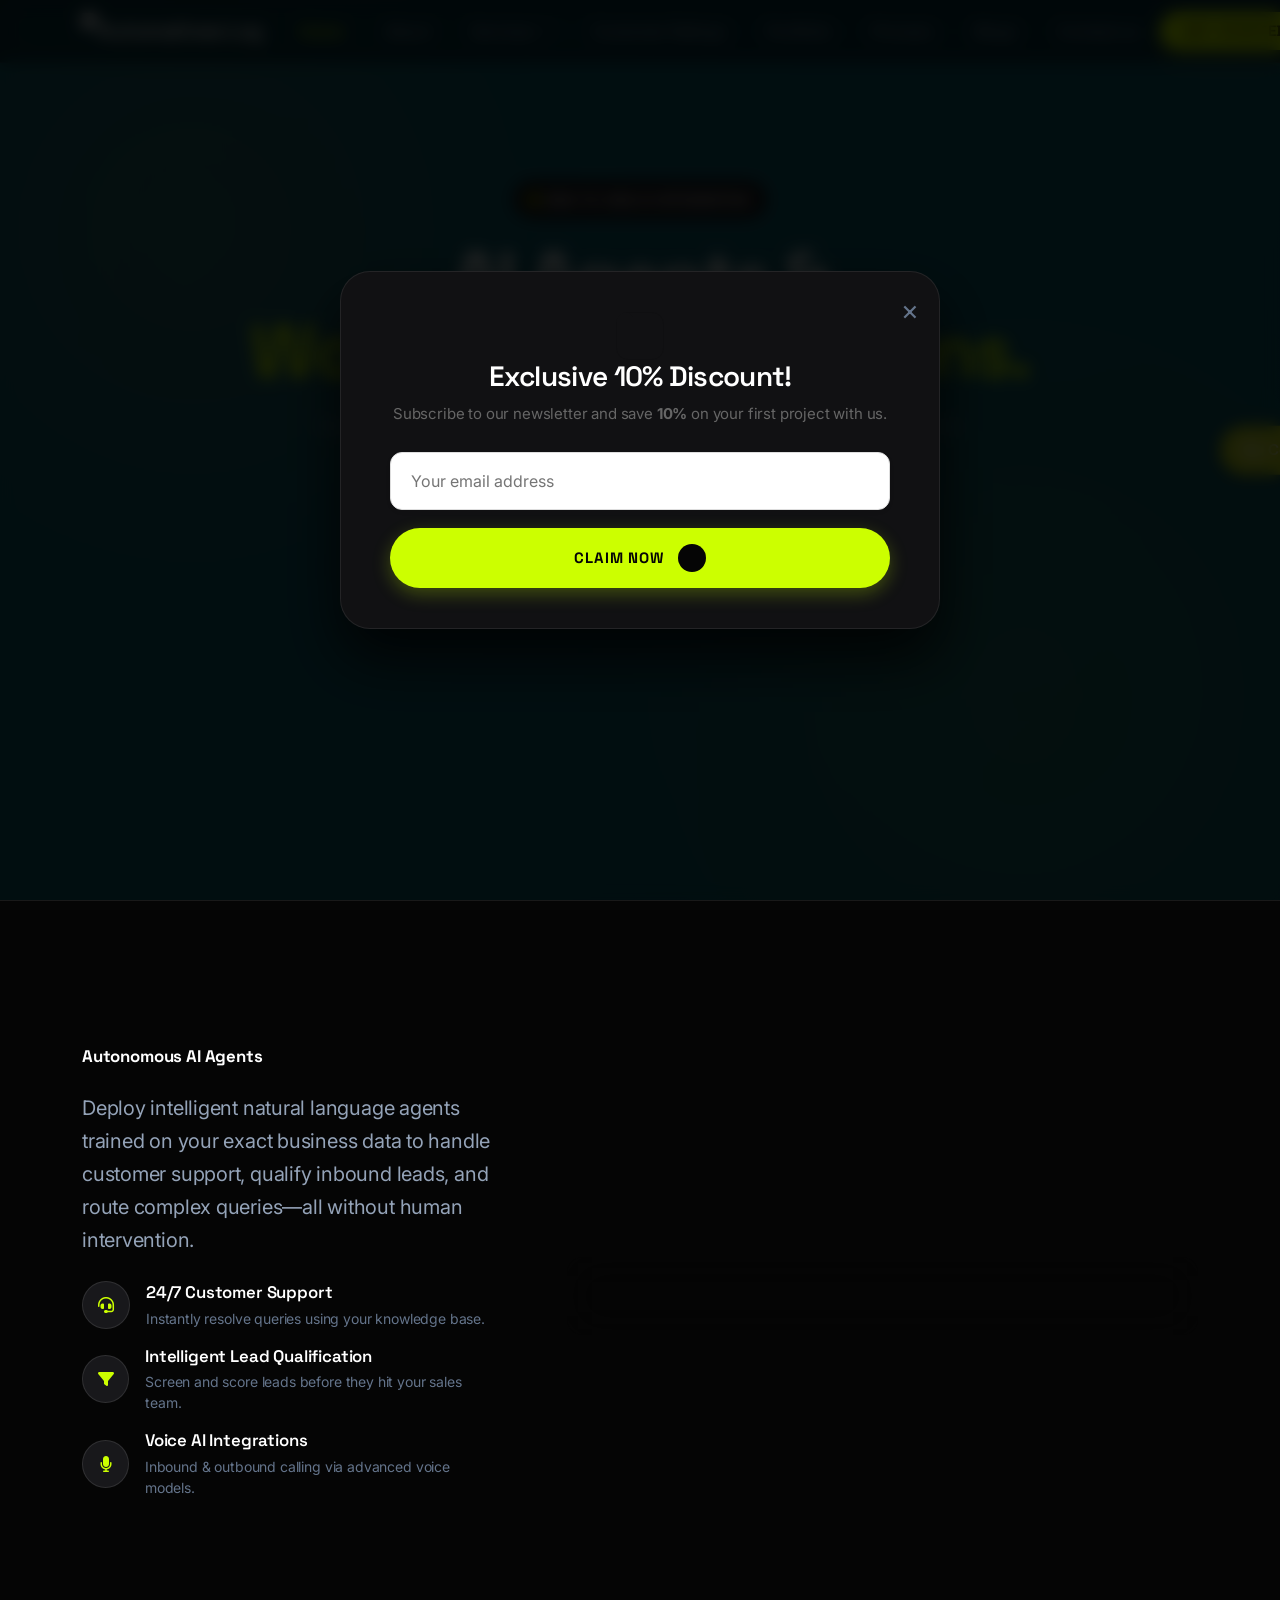
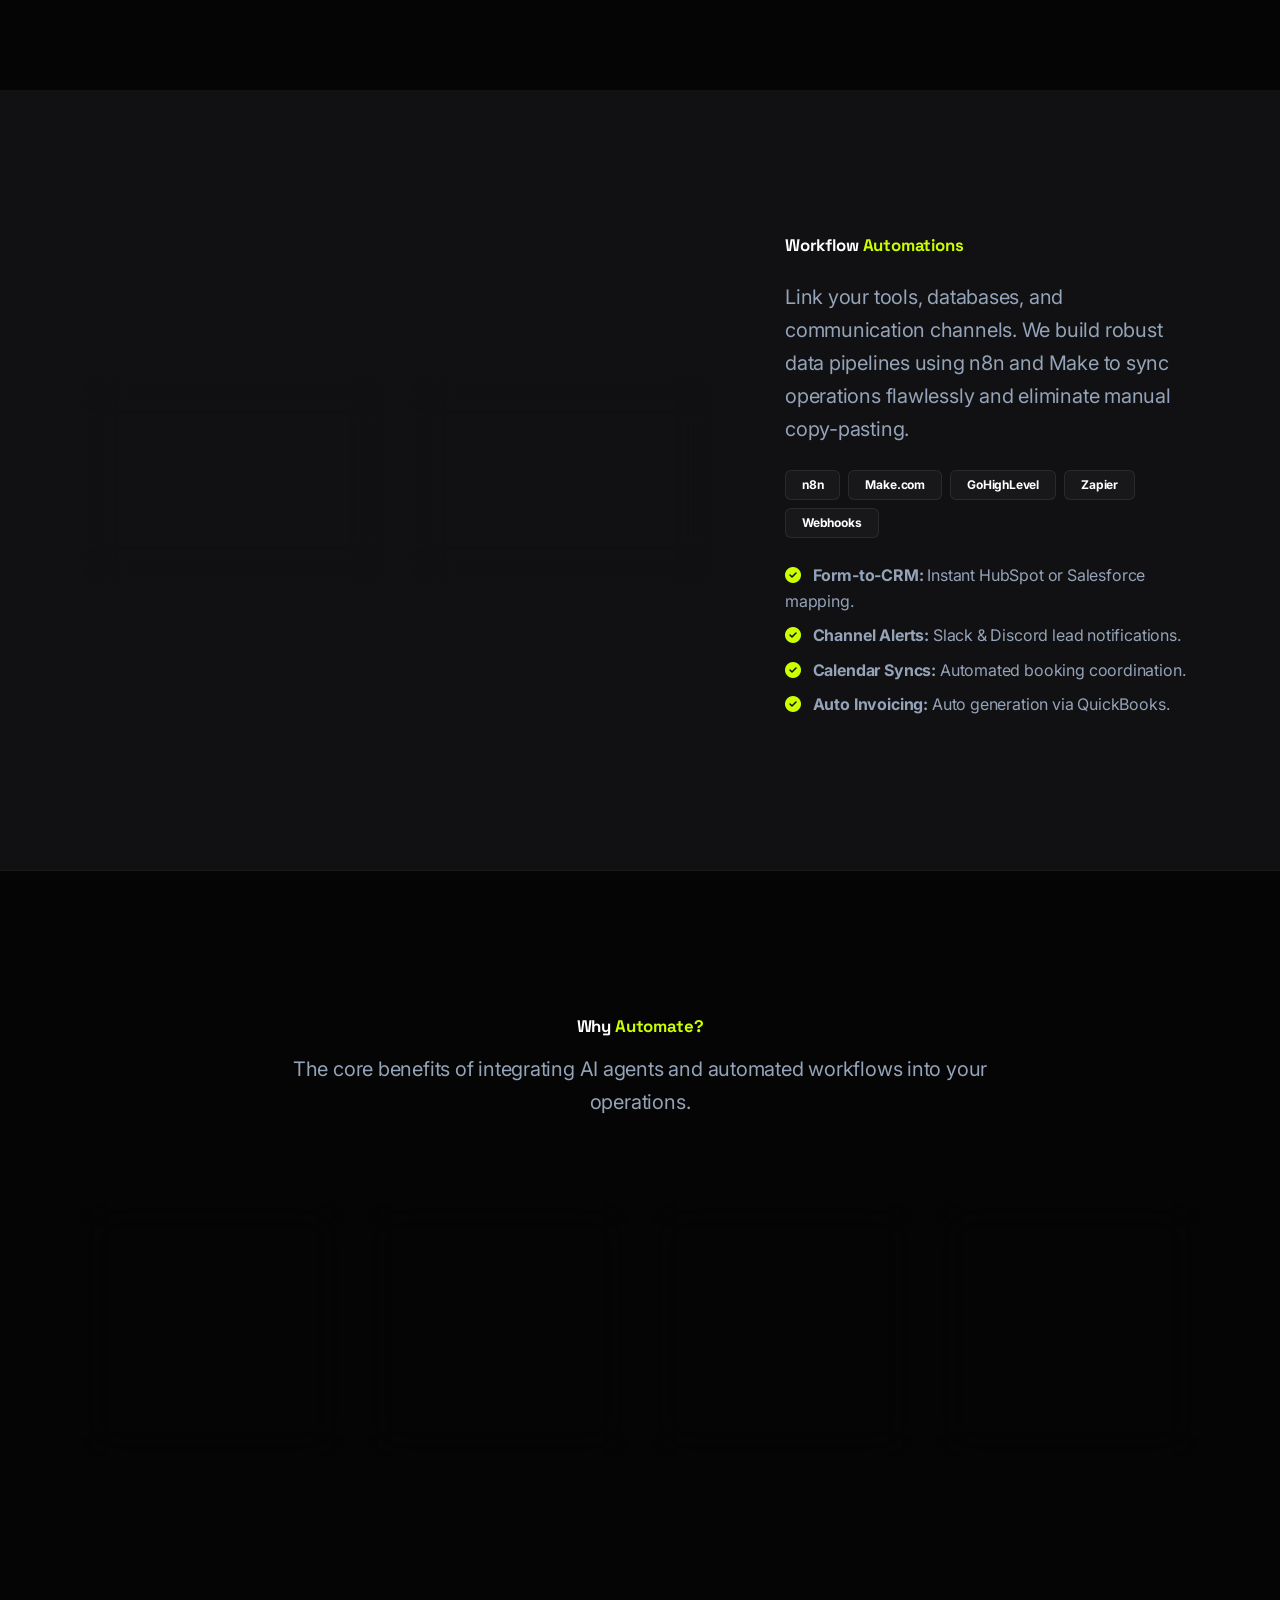
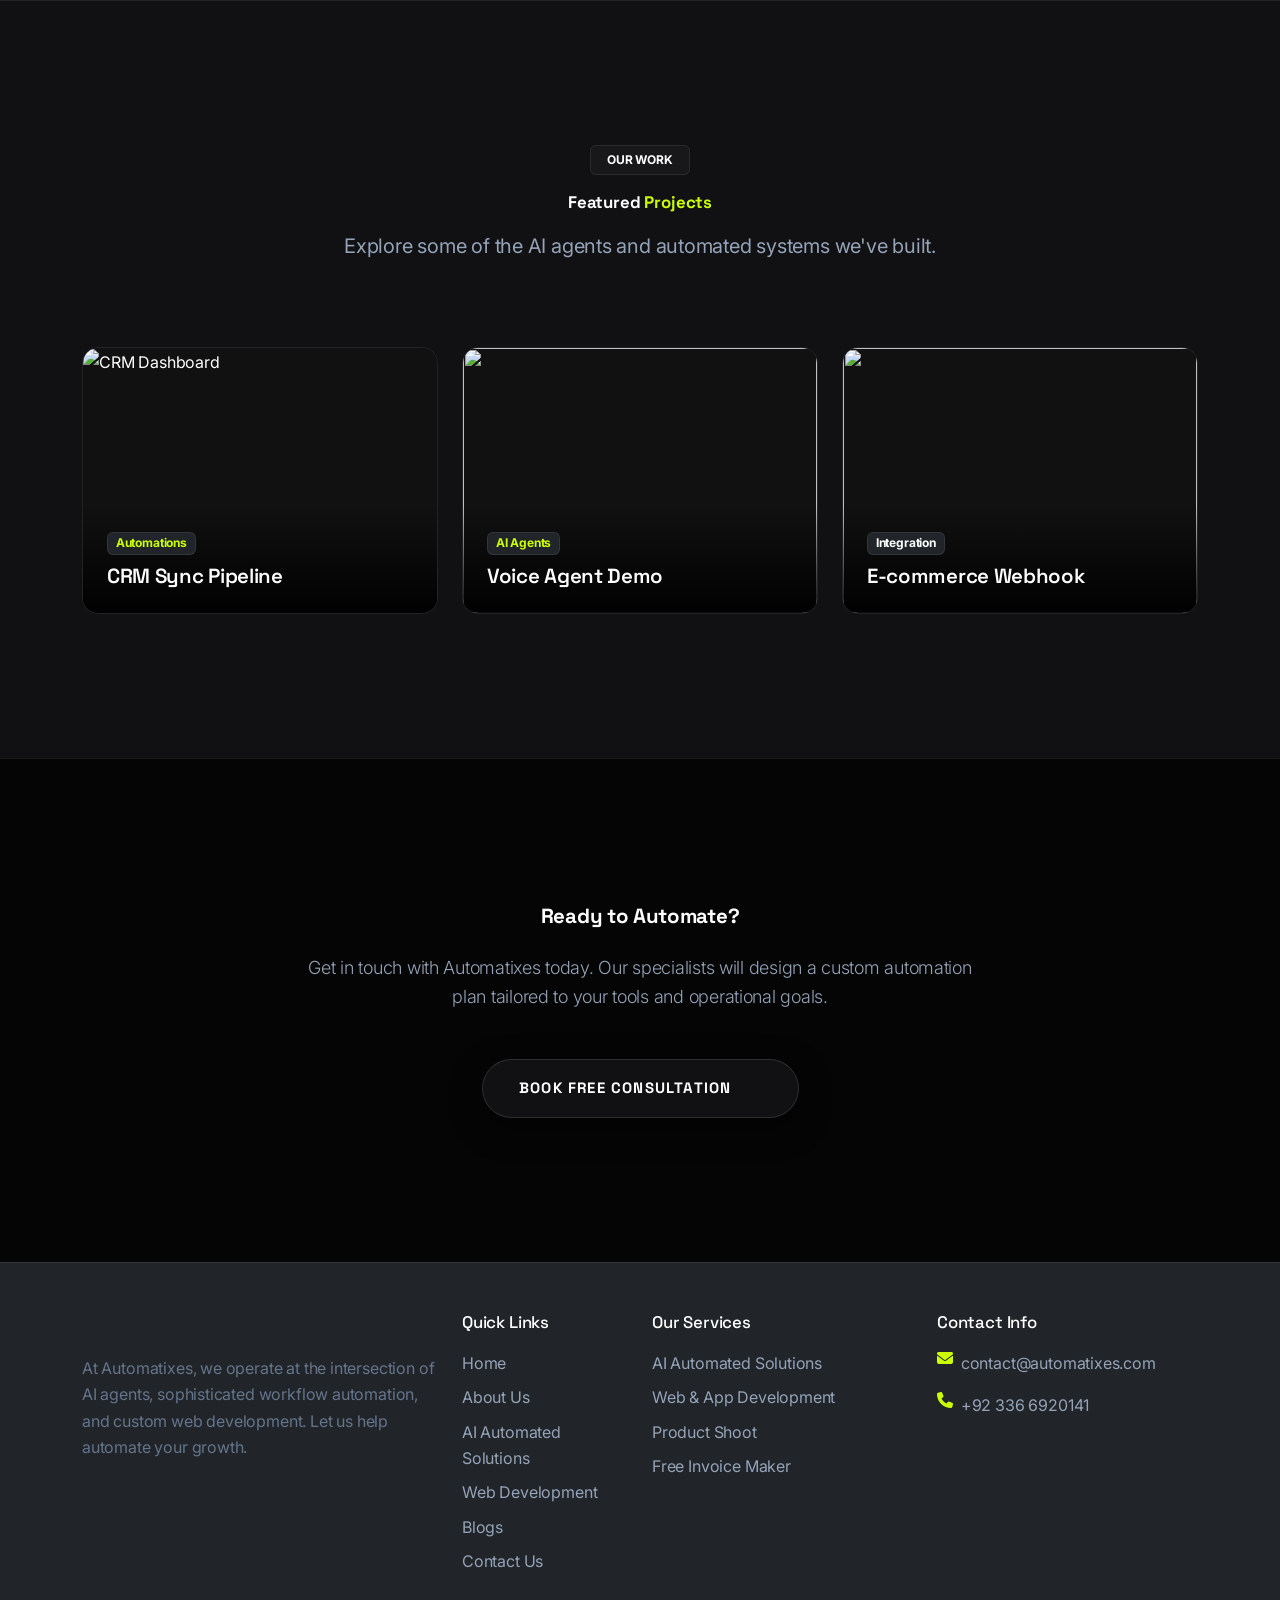
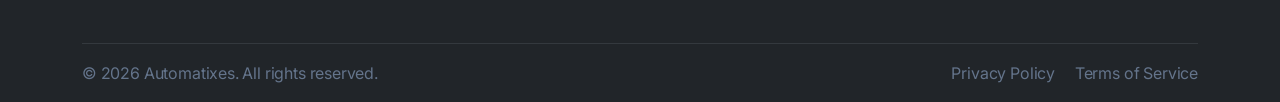
==== commit e510e5df: "feat: restore exact baig-solution codebase to automatixes.com" ====
--- a/ai-automated-solutions/index.html
+++ b/ai-automated-solutions/index.html
@@ -123,11 +123,18 @@
     <link rel="preconnect" href="https://fonts.gstatic.com" crossorigin>
     <link href="https://fonts.googleapis.com/css2?family=Inter:wght@300;400;500;600;700&family=Space+Grotesk:wght@400;500;600;700&display=swap" rel="stylesheet">
     
+    <!-- n8n Chat Widget CSS -->
+    <link href="https://cdn.jsdelivr.net/npm/@n8n/chat/dist/style.css" rel="stylesheet" />
+    
     <!-- Custom Main CSS -->
-    <link rel="stylesheet" href="../assets/css/main.css?v=4.2.0">
+    <link rel="stylesheet" href="../assets/css/main.css?v=2.0.0">
 </head>
 <body>
 
+    
+    <!-- Custom Mouse Cursor Follower -->
+    <div class="mouse-cursor cursor-outer" aria-hidden="true"></div>
+    <div class="mouse-cursor cursor-inner" aria-hidden="true"></div>
     <!-- Preloader Start -->
     <div id="preloader">
         <div class="animation-preloader">
@@ -155,7 +162,7 @@
         <div class="container">
                 <nav class="navbar navbar-expand-lg navbar-dark bg-transparent py-0">
                 <a class="navbar-brand d-flex align-items-center" href="../index">
-                    <img src="../assets/img/logo/automatixes-logo-new.png" alt="Automatixes Logo" style="height: 45px; width: auto; object-fit: contain;">
+                    <img src="../assets/img/logo/automatixes-logo.svg" alt="Automatixes Logo" style="width: 180px; height: auto; object-fit: contain; filter: brightness(0) invert(1);">
                 </a>
                 <button class="navbar-toggler" type="button" data-bs-toggle="collapse" data-bs-target="#mainNavbar" aria-controls="mainNavbar" aria-expanded="false" aria-label="Toggle navigation">
                     <span class="navbar-toggler-icon"></span>
@@ -170,8 +177,11 @@
                             </a>
                             <ul class="dropdown-menu border-0 shadow-sm" aria-labelledby="servicesDropdown">
                                 <li><a class="dropdown-item py-2 fw-semibold" href="../ai-automated-solutions">AI Automated Solutions</a></li>
-                                <li><a class="dropdown-item py-2 fw-semibold d-flex align-items-center justify-content-between" href="../voice-agent"><span>AI Voice Agents</span> <span class="badge bg-danger rounded-pill ms-2" style="font-size: 0.65rem; background: linear-gradient(135deg, #FF3B30, #FF9500) !important;">🔥 HIGH DEMAND</span></a></li>
-                                <li><a class="dropdown-item py-2 fw-semibold" href="../product-shoot">AI Product Staging & Visuals</a></li>
+                                <li><a class="dropdown-item py-2 fw-semibold" href="../voice-agent">Voice Agent Demo <span class="badge bg-danger rounded-pill ms-2" style="font-size: 0.65rem;">NEW</span></a></li>
+                                <li><a class="dropdown-item py-2 fw-semibold" href="../ai-image-generator">AI Image Generator</a></li>
+                                <li><a class="dropdown-item py-2 fw-semibold" href="../website-development">Web & App Development</a></li>
+                                <li><a class="dropdown-item py-2 fw-semibold" href="../product-shoot">Product Shoot</a></li>
+                                <li><a class="dropdown-item py-2 fw-semibold" href="../invoice-maker">Free Invoice Maker</a></li>
                             </ul>
                         </li>
                         <li class="nav-item"><a class="nav-link text-nowrap" href="../reviews">Customer Ratings</a></li>
@@ -714,6 +724,12 @@
     </div> <!-- End smooth-content -->
     </div> <!-- End smooth-wrapper -->
 
+    
+    <!-- ElevenLabs Voice Widget -->
+    <elevenlabs-convai agent-id="agent_1601m004ny6efkns714nfr8vjvqm"></elevenlabs-convai>
+    <script src="https://unpkg.com/@elevenlabs/convai-widget-embed" async type="text/javascript"></script>
+    
+
     <!-- Footer Section Start -->
     <footer class="footer-area bg-dark text-white pt-5 pb-3">
         <div class="container">
@@ -721,7 +737,7 @@
                 <div class="col-lg-4 col-md-6">
                     <div class="footer-widget">
                         <a href="../index" class="footer-logo mb-3 d-inline-block text-decoration-none">
-                            <img src="../assets/img/logo/automatixes-logo-new.png" alt="Automatixes" style="height: 48px; width: auto; object-fit: contain;">
+                            <img src="../assets/img/logo/automatixes-logo.svg" alt="Automatixes" style="height: 48px; border-radius: 8px; mix-blend-mode: lighten;">
                         </a>
                         <p class="text-muted">
                             At Automatixes, we operate at the intersection of AI agents, sophisticated workflow automation, and custom web development. Let us help automate your growth.
@@ -743,10 +759,10 @@
                         <ul class="list-unstyled footer-menu">
                             <li><a href="../index">Home</a></li>
                             <li><a href="../about">About Us</a></li>
+                            <li><a href="../ai-automated-solutions">AI Automated Solutions</a></li>
+                            <li><a href="../website-development">Web Development</a></li>
                             <li><a href="../blogs">Blogs</a></li>
                             <li><a href="../contact">Contact Us</a></li>
-                            <li><a href="../privacy">Privacy Policy</a></li>
-                            <li><a href="../terms">Terms of Service</a></li>
                         </ul>
                     </div>
                 </div>
@@ -754,9 +770,10 @@
                     <div class="footer-widget">
                         <h5 class="widget-title">Our Services</h5>
                         <ul class="list-unstyled footer-menu">
-                            <li><a href="../ai-automated-solutions">AI Automations</a></li>
-                            <li><a href="../voice-agent" class="d-inline-flex align-items-center gap-1.5"><span>AI Voice Agents</span> <span class="badge bg-danger" style="font-size: 9px; font-weight: 700; border-radius: 4px; background: #FF3B30 !important;">HOT</span></a></li>
-                            <li><a href="../product-shoot">AI Product Staging</a></li>
+                            <li><a href="../ai-automated-solutions">AI Automated Solutions</a></li>
+                            <li><a href="../website-development">Web & App Development</a></li>
+                            <li><a href="../product-shoot">Product Shoot</a></li>
+                            <li><a href="../invoice-maker">Free Invoice Maker</a></li>
                         </ul>
                     </div>
                 </div>
@@ -764,13 +781,14 @@
                     <div class="footer-widget">
                         <h5 class="widget-title">Contact Info</h5>
                         <ul class="list-unstyled contact-info text-muted">
-                            <li class="d-flex align-items-center mb-2">
-                                <i class="fa-solid fa-envelope text-accent-brand me-2 fs-6"></i>
-                                <a href="mailto:contact@automatixes.com" class="text-decoration-none">contact@automatixes.com</a>
+
+                            <li class="d-flex mb-2">
+                                <i class="fa-solid fa-envelope text-accent-brand me-2 mt-1"></i>
+                                <a href="mailto:contact@automatixes.com">contact@automatixes.com</a>
                             </li>
-                            <li class="d-flex align-items-center mb-2">
-                                <i class="fa-solid fa-phone text-accent-brand me-2 fs-6"></i>
-                                <a href="tel:+923366920141" class="text-decoration-none">+92 336 6920141</a>
+                            <li class="d-flex mb-2">
+                                <i class="fa-solid fa-phone text-accent-brand me-2 mt-1"></i>
+                                <a href="tel:+923366920141">+92 336 6920141</a>
                             </li>
                         </ul>
                     </div>
@@ -1053,448 +1071,306 @@
         }
     </script>
 
-    <!-- Floating WhatsApp Button (Bottom-Left) -->
-    <a href="https://wa.me/923366920141?text=Hi%20Automatixes%20team%2C%20I%20want%20to%20know%20more%20about%20your%20AI%20automation%20services." target="_blank" id="sticky-whatsapp-btn" class="floating-whatsapp-btn" aria-label="Chat on WhatsApp" title="Chat on WhatsApp">
-        <i class="fa-brands fa-whatsapp"></i>
-        <span class="whatsapp-ping"></span>
-    </a>
-
-    <!-- =========================================================================
-         CONNECT WITH AN EXPERT (FAST-CONNECT HUB & MODAL)
-         ========================================================================= -->
-    <!-- Sticky Trigger Button -->
-    <button id="sticky-expert-btn" class="sticky-expert-btn" aria-label="Connect with an Expert">
-        <i class="fa-solid fa-headset fs-5"></i>
-        <span class="btn-text">Connect with an Expert</span>
+    <!-- Single Sticky Lead Capture Button -->
+    <button id="sticky-expert-btn" onclick="connectWithExpert()" style="position: fixed; top: 50%; right: 0; transform: translate(calc(100% - 60px), -50%); background: #C8E019; color: white; border: none; padding: 12px 20px 12px 20px; border-radius: 30px 0 0 30px; font-size: 15px; cursor: pointer; outline: none !important; box-shadow: -4px 4px 15px rgba(0,0,0,0.2); font-weight: 600; z-index: 9000; transition: transform 0.4s cubic-bezier(0.16, 1, 0.3, 1), background 0.3s ease, box-shadow 0.3s ease; display: flex; align-items: center; gap: 8px;">
+        <i class="fa-solid fa-headset fs-5"></i> <span style="white-space: nowrap;">Connect with an Expert</span>
     </button>
 
-    <!-- Fast-Connect Modal -->
-    <div id="expertConnectModal" class="expert-modal-overlay" style="display: none;">
-        <div class="expert-modal-dialog">
-            <div class="expert-modal-content">
-                <!-- Close Button -->
-                <button type="button" class="expert-modal-close" id="closeExpertModal" aria-label="Close modal">&times;</button>
-                
-                <!-- Modal Header -->
-                <div class="expert-modal-header text-center mb-3">
-                    <div class="d-inline-flex align-items-center gap-2 px-3 py-1 rounded-pill status-chip mb-2">
-                        <span class="pulse-dot"></span>
-                        <span class="fw-semibold text-white" style="font-size: 11.5px;">Solutions Architect Online</span>
-                    </div>
-                    <h4 class="fw-bold text-white mb-1" style="font-size: 1.25rem;">Connect With An Expert</h4>
-                    <p class="text-white-50 small mb-0" style="font-size: 12.5px;">Choose how you'd like to connect. We respond within minutes.</p>
-                </div>
-
-                <!-- Fast Contact Options Grid -->
-                <div class="expert-channels-grid mb-3">
-                    <!-- Option 1: AI Voice Agent (Featured / High Demand) -->
-                    <a href="../voice-agent" class="expert-channel-card voice-channel" style="border: 1px solid rgba(255, 59, 48, 0.4); background: rgba(255, 59, 48, 0.08);">
-                        <div class="channel-icon-box" style="background: rgba(255, 59, 48, 0.2); color: #FF3B30;">
-                            <i class="fa-solid fa-microphone-lines fs-5"></i>
-                        </div>
-                        <div class="channel-info">
-                            <div class="d-flex align-items-center gap-2">
-                                <h6 class="fw-bold text-white mb-0" style="font-size: 13.5px;">Live AI Voice Agent Call</h6>
-                                <span class="badge bg-danger rounded-pill px-2 py-0.5" style="font-size: 9px; font-weight: 800; background: linear-gradient(135deg, #FF3B30, #FF9500) !important;">HOT</span>
-                            </div>
-                            <p class="text-white-50 mb-0" style="font-size: 11px;">Instant real-time browser voice call (&lt;500ms)</p>
-                        </div>
-                        <div class="channel-action">
-                            <span class="action-btn" style="background: #FF3B30; color: #fff;">Talk Now <i class="fa-solid fa-phone ms-1"></i></span>
-                        </div>
-                    </a>
-
-                    <!-- Option 2: WhatsApp -->
-                    <a href="https://wa.me/923366920141?text=Hi%20Automatixes%20team%2C%20I%20want%20to%20connect%20with%20an%20automation%20expert%20for%20my%20business." target="_blank" class="expert-channel-card whatsapp-channel">
-                        <div class="channel-icon-box">
-                            <i class="fa-brands fa-whatsapp"></i>
-                        </div>
-                        <div class="channel-info">
-                            <h6 class="fw-bold text-white mb-0" style="font-size: 13.5px;">Direct WhatsApp Chat</h6>
-                            <p class="text-white-50 mb-0" style="font-size: 11px;">Instant replies & quick project scoping</p>
-                        </div>
-                        <div class="channel-action">
-                            <span class="action-btn">Chat <i class="fa-solid fa-arrow-right ms-1"></i></span>
-                        </div>
-                    </a>
-
-                    <!-- Option 3: Book Strategy Call -->
-                    <a href="../contact" class="expert-channel-card calendar-channel" id="expertScrollToContact">
-                        <div class="channel-icon-box">
-                            <i class="fa-solid fa-calendar-check"></i>
-                        </div>
-                        <div class="channel-info">
-                            <h6 class="fw-bold text-white mb-0" style="font-size: 13.5px;">Book 1-on-1 Discovery Call</h6>
-                            <p class="text-white-50 mb-0" style="font-size: 11px;">Schedule a 20-min strategy assessment</p>
-                        </div>
-                        <div class="channel-action">
-                            <span class="action-btn">Book <i class="fa-solid fa-arrow-right ms-1"></i></span>
-                        </div>
-                    </a>
-                </div>
-
-                <!-- Quick Callback Form -->
-                <div class="expert-callback-box p-2 px-3 rounded-3">
-                    <h6 class="fw-bold text-white mb-2 text-uppercase tracking-wider" style="font-size: 11px;">
-                        <i class="fa-solid fa-bolt text-accent-brand me-1"></i> Or Request An Instant Callback
-                    </h6>
-                    <form id="expertQuickForm" class="row g-2">
-                        <div class="col-5">
-                            <input type="text" id="expertName" name="expert_name" autocomplete="name" aria-label="Your Name" class="form-control form-control-sm bg-dark border-secondary text-white" placeholder="Your Name" style="font-size: 12px; height: 32px;" required>
-                        </div>
-                        <div class="col-5">
-                            <input type="text" id="expertContact" name="expert_contact" autocomplete="tel" aria-label="Phone or WhatsApp" class="form-control form-control-sm bg-dark border-secondary text-white" placeholder="Phone or WhatsApp" style="font-size: 12px; height: 32px;" required>
-                        </div>
-                        <div class="col-2">
-                            <button type="submit" class="btn btn-sm btn-brand w-100 fw-bold d-flex align-items-center justify-content-center" style="font-size: 12px; height: 32px; padding: 0;" aria-label="Submit callback request">Send</button>
-                        </div>
-                    </form>
-                    <div id="expertFormSuccess" class="text-success small fw-semibold mt-1" style="display: none; font-size: 11px;">
-                        ✓ Request sent! We will contact you within 15 minutes.
-                    </div>
-                </div>
-
-            </div>
-        </div>
-    </div>
-
-    <!-- Styles & Logic for Connect with an Expert Hub & WhatsApp Button -->
-    <style>
-        .floating-whatsapp-btn {
-            position: fixed !important;
-            bottom: 28px !important;
-            left: 28px !important;
-            width: 60px !important;
-            height: 60px !important;
-            background: #25D366 !important;
-            color: #ffffff !important;
-            border-radius: 50% !important;
-            font-size: 34px !important;
-            display: flex !important;
-            align-items: center !important;
-            justify-content: center !important;
-            box-shadow: 0 6px 25px rgba(37, 211, 102, 0.6), 0 0 20px rgba(37, 211, 102, 0.4) !important;
-            z-index: 2147483640 !important;
-            text-decoration: none !important;
-            visibility: visible !important;
-            opacity: 1 !important;
-            pointer-events: auto !important;
-            transition: transform 0.3s cubic-bezier(0.16, 1, 0.3, 1), box-shadow 0.3s ease !important;
-        }
-
-        .floating-whatsapp-btn:hover {
-            transform: scale(1.15) !important;
-            background: #20ba59 !important;
-            color: #ffffff !important;
-            box-shadow: 0 8px 35px rgba(37, 211, 102, 0.8) !important;
-        }
-
-        .whatsapp-ping {
-            position: absolute;
-            width: 100%;
-            height: 100%;
-            border-radius: 50%;
-            border: 2px solid #25D366;
-            animation: waPing 2s cubic-bezier(0, 0, 0.2, 1) infinite;
-            pointer-events: none;
-        }
-
-        @keyframes waPing {
-            75%, 100% {
-                transform: scale(1.5);
-                opacity: 0;
-            }
-        }
-
-        .sticky-expert-btn {
-            position: fixed !important;
-            top: 50% !important;
-            right: 0px !important;
-            transform: translateY(-50%) !important;
-            background: #C8E019 !important;
-            color: #050505 !important;
-            border: none !important;
-            height: 52px !important;
-            padding: 0 16px 0 18px !important;
-            border-radius: 30px 0 0 30px !important;
-            font-size: 14px !important;
-            font-weight: 700 !important;
-            cursor: pointer !important;
-            z-index: 999999 !important;
-            box-shadow: -4px 4px 20px rgba(0, 0, 0, 0.4), 0 0 15px rgba(200, 224, 25, 0.3) !important;
-            display: inline-flex !important;
-            align-items: center !important;
-            justify-content: center !important;
-            text-decoration: none !important;
-            overflow: hidden !important;
-            transition: all 0.35s cubic-bezier(0.16, 1, 0.3, 1) !important;
-        }
-
-        .sticky-expert-btn i {
-            font-size: 1.25rem !important;
-            flex-shrink: 0 !important;
-            transition: transform 0.3s ease !important;
-            animation: pulseHeadphone 2.5s infinite ease-in-out !important;
-        }
-
-        .sticky-expert-btn .btn-text {
-            max-width: 0 !important;
-            opacity: 0 !important;
-            white-space: nowrap !important;
-            overflow: hidden !important;
-            display: inline-block !important;
-            transition: max-width 0.4s cubic-bezier(0.16, 1, 0.3, 1), opacity 0.3s ease, margin 0.3s ease !important;
-            margin-left: 0 !important;
-        }
-
-        .sticky-expert-btn:hover,
-        .sticky-expert-btn:focus-visible {
-            padding: 0 22px 0 18px !important;
-            background: #d4ec1f !important;
-            transform: translateY(-50%) translateX(-4px) !important;
-            box-shadow: -6px 6px 28px rgba(200, 224, 25, 0.6) !important;
-        }
-
-        .sticky-expert-btn:hover i,
-        .sticky-expert-btn:focus-visible i {
-            transform: scale(1.15) rotate(-8deg) !important;
-            animation: none !important;
-        }
-
-        .sticky-expert-btn:hover .btn-text,
-        .sticky-expert-btn:focus-visible .btn-text {
-            max-width: 200px !important;
-            opacity: 1 !important;
-            margin-left: 10px !important;
-        }
-
-        @keyframes pulseHeadphone {
-            0%, 100% {
-                transform: scale(1);
-            }
-            50% {
-                transform: scale(1.18);
-                filter: drop-shadow(0 0 4px rgba(5, 5, 5, 0.4));
-            }
-        }
-
-        .expert-modal-overlay {
-            position: fixed !important;
-            top: 0 !important;
-            left: 0 !important;
-            width: 100% !important;
-            height: 100% !important;
-            background: rgba(0, 0, 0, 0.85) !important;
-            backdrop-filter: blur(10px) !important;
-            -webkit-backdrop-filter: blur(10px) !important;
-            z-index: 2147483647 !important;
-            display: none !important;
-            visibility: hidden !important;
-            pointer-events: none !important;
-            align-items: center !important;
-            justify-content: center !important;
-            padding: 20px !important;
-            opacity: 0 !important;
-            transition: opacity 0.3s ease, visibility 0.3s ease !important;
-        }
-
-        .expert-modal-overlay.active {
-            display: flex !important;
-            visibility: visible !important;
-            pointer-events: auto !important;
-            opacity: 1 !important;
-        }
-
-        .expert-modal-dialog {
-            width: 100% !important;
-            max-width: 440px !important;
-            transform: scale(0.9) translateY(20px);
-            transition: transform 0.35s cubic-bezier(0.16, 1, 0.3, 1) !important;
-        }
-
-        .expert-modal-overlay.active .expert-modal-dialog {
-            transform: scale(1) translateY(0) !important;
-        }
-
-        .expert-modal-content {
-            background: #111111 !important;
-            border: 1px solid rgba(200, 224, 25, 0.3) !important;
-            border-radius: 22px !important;
-            padding: 24px 20px !important;
-            position: relative !important;
-            box-shadow: 0 25px 60px rgba(0, 0, 0, 0.9), 0 0 30px rgba(200, 224, 25, 0.1) !important;
-        }
-
-        .expert-modal-close {
-            position: absolute !important;
-            top: 14px !important;
-            right: 16px !important;
-            background: rgba(255, 255, 255, 0.08) !important;
-            border: 1px solid rgba(255, 255, 255, 0.15) !important;
-            color: #ffffff !important;
-            width: 28px !important;
-            height: 28px !important;
-            border-radius: 50% !important;
-            font-size: 16px !important;
-            display: flex !important;
-            align-items: center !important;
-            justify-content: center !important;
-            cursor: pointer !important;
-            line-height: 1 !important;
-            transition: all 0.2s ease !important;
-        }
-
-        .expert-modal-close:hover {
-            background: #ff4757 !important;
-            border-color: #ff4757 !important;
-            transform: scale(1.1);
-        }
-
-        .expert-channels-grid {
-            display: flex !important;
-            flex-direction: column !important;
-            gap: 8px !important;
-        }
-
-        .expert-channel-card {
-            display: flex !important;
-            align-items: center !important;
-            gap: 12px !important;
-            padding: 10px 14px !important;
-            background: rgba(255, 255, 255, 0.03) !important;
-            border: 1px solid rgba(255, 255, 255, 0.08) !important;
-            border-radius: 14px !important;
-            text-decoration: none !important;
-            transition: all 0.25s ease !important;
-        }
-
-        .expert-channel-card:hover {
-            background: rgba(200, 224, 25, 0.06) !important;
-            border-color: rgba(200, 224, 25, 0.4) !important;
-            transform: translateX(4px);
-        }
-
-        .channel-icon-box {
-            width: 38px !important;
-            height: 38px !important;
-            border-radius: 10px !important;
-            display: flex !important;
-            align-items: center !important;
-            justify-content: center !important;
-            font-size: 18px !important;
-            flex-shrink: 0 !important;
-        }
-
-        .whatsapp-channel .channel-icon-box { background: rgba(37, 211, 102, 0.15); color: #25D366; }
-        .voice-channel .channel-icon-box { background: rgba(200, 224, 25, 0.15); color: #C8E019; }
-        .calendar-channel .channel-icon-box { background: rgba(0, 229, 255, 0.15); color: #00e5ff; }
-
-        .channel-info { flex-grow: 1 !important; text-align: left !important; }
-        .channel-action .action-btn {
-            font-size: 12px !important;
-            font-weight: 700 !important;
-            color: #C8E019 !important;
-        }
-
-        .expert-callback-box {
-            background: rgba(255, 255, 255, 0.02) !important;
-            border: 1px dashed rgba(255, 255, 255, 0.12) !important;
-        }
-    </style>
-
-    <script>
-        function initExpertModal() {
+    <!-- n8n Chat Widget Integration -->
+    <script type="module">
+        import { createChat } from 'https://cdn.jsdelivr.net/npm/@n8n/chat/dist/chat.bundle.es.js';
+        
+        // Add custom styling for the chat widget to match Automatixes theme
+        const style = document.createElement('style');
+        style.innerHTML = `
+            :root {
+                --chat--color-primary: #1a1a1a;
+                --chat--color-secondary: #C8E019;
+                --chat--color-background: #ffffff;
+                --chat--color-font: #333333;
+                --chat--font-family: 'Outfit', sans-serif;
+            }
+            .n8n-chat {
+                position: fixed !important;
+                bottom: 20px !important;
+                right: 20px !important;
+                width: 380px !important;
+                height: 600px !important;
+                max-width: calc(100vw - 40px) !important;
+                max-height: calc(100vh - 40px) !important;
+                z-index: 999999 !important;
+                pointer-events: none !important; 
+                display: flex !important;
+                flex-direction: column !important;
+                justify-content: flex-end !important;
+            }
+            .chat-window {
+                width: 100% !important;
+                max-height: 100% !important;
+                pointer-events: auto !important;
+            }
+            .chat-layout { 
+                box-shadow: 0 10px 30px rgba(0,0,0,0.15) !important; 
+                border-radius: 12px !important; 
+                border: none !important;
+                background: #ffffff !important;
+                width: 100% !important;
+                height: 100% !important;
+                display: flex !important;
+                flex-direction: column !important;
+                pointer-events: auto !important;
+                overflow: hidden !important;
+            }
+            .chat-body {
+                flex-grow: 1 !important;
+                overflow-y: auto !important;
+            }
+            .chat-window-toggle {
+                display: none !important;
+            }
+            @keyframes softPulse {
+                0% { box-shadow: 0 0 0 0 rgba(200, 224, 25, 0.4); }
+                70% { box-shadow: 0 0 0 15px rgba(200, 224, 25, 0); }
+                100% { box-shadow: 0 0 0 0 rgba(200, 224, 25, 0); }
+            }
+            #sticky-expert-btn {
+                animation: softPulse 2s infinite;
+            }
+            #sticky-expert-btn:hover { 
+                transform: translate(0, -50%) !important; 
+                background: #B5CC15 !important; 
+                animation: none;
+                box-shadow: -4px 4px 20px rgba(0,0,0,0.3) !important;
+            }
+            #in-chat-quick-replies::-webkit-scrollbar { display: none; }
+            
+            /* Fix chat header layout to make it smaller and position X button */
+            .chat-header {
+                padding: 15px 20px !important;
+                min-height: auto !important;
+                position: relative !important;
+                display: block !important;
+            }
+            
+            #custom-chat-close {
+                position: absolute !important;
+                top: 10px !important;
+                right: 12px !important;
+                background: transparent;
+                border: none;
+                color: #ff4757; /* Bright red color */
+                font-size: 18px; /* Slightly larger for better visibility */
+                font-weight: bold;
+                cursor: pointer;
+                line-height: 1;
+                outline: none;
+                padding: 5px;
+                z-index: 10;
+                transition: transform 0.2s, color 0.2s;
+            }
+            #custom-chat-close:hover {
+                transform: scale(1.1);
+                color: #ff6b81;
+            }
+        `;
+        document.head.appendChild(style);
+
+        createChat({
+            webhookUrl: 'https://n8n.bminternational.com.pk/webhook/ae4e39aa-5247-4b22-b089-00e3cbf3216c/chat',
+            showWelcomeScreen: true,
+            initialMessages: [
+                'Hi! I am Muzaini, the AI Automation Expert here. How can I help you scale today?'
+            ],
+            i18n: {
+                en: {
+                    title: 'Automatixes Support',
+                    subtitle: '24/7 AI Automation Expert',
+                    getStarted: 'Start Chatting',
+                }
+            }
+        });
+
+        const toggleChatState = () => {
+            const toggleContainer = document.querySelector('.chat-window-toggle') ||
+                                    document.querySelector('.chat-toggle') ||
+                                    (document.querySelector('.chat-window-wrapper') ? Array.from(document.querySelector('.chat-window-wrapper').children).find(el => !el.classList.contains('chat-window') && !el.classList.contains('chat-layout')) : null) ||
+                                    (document.querySelector('.chat-wrapper') ? Array.from(document.querySelector('.chat-wrapper').children).find(el => !el.classList.contains('chat-layout') && el.tagName !== 'STYLE' && el.tagName !== 'SCRIPT') : null);
+
+            if (!toggleContainer) return;
+
+            // Target inner interactive element if available, or toggleContainer itself
+            const targetEl = toggleContainer.querySelector('button') || 
+                             toggleContainer.querySelector('svg') || 
+                             toggleContainer.querySelector('[role="button"]') || 
+                             toggleContainer;
+
+            // Save original inline styles
+            const origContainerStyle = toggleContainer.getAttribute('style') || '';
+            const origTargetStyle = (targetEl !== toggleContainer) ? (targetEl.getAttribute('style') || '') : '';
+
+            // Temporarily unhide / restore dimensions and pointer-events so Vue 3 and browser process the click
+            toggleContainer.style.cssText = 'position: fixed !important; top: 0 !important; left: 0 !important; width: 60px !important; height: 60px !important; opacity: 0.01 !important; visibility: visible !important; pointer-events: auto !important; z-index: 9999999 !important; display: block !important;';
+            if (targetEl !== toggleContainer) {
+                targetEl.style.cssText = 'position: relative !important; width: 100% !important; height: 100% !important; opacity: 1 !important; visibility: visible !important; pointer-events: auto !important; display: block !important;';
+            }
+
+            const eventOptions = { bubbles: true, cancelable: true, view: window, composed: true };
+
+            try {
+                targetEl.dispatchEvent(new PointerEvent('pointerdown', eventOptions));
+                targetEl.dispatchEvent(new MouseEvent('mousedown', eventOptions));
+                targetEl.dispatchEvent(new PointerEvent('pointerup', eventOptions));
+                targetEl.dispatchEvent(new MouseEvent('mouseup', eventOptions));
+                targetEl.dispatchEvent(new MouseEvent('click', eventOptions));
+                if (typeof targetEl.click === 'function') {
+                    targetEl.click();
+                }
+            } catch (e) {
+                console.error("Error toggling targetEl:", e);
+            }
+
+            if (targetEl !== toggleContainer) {
+                try {
+                    toggleContainer.dispatchEvent(new MouseEvent('click', eventOptions));
+                    if (typeof toggleContainer.click === 'function') {
+                        toggleContainer.click();
+                    }
+                } catch (e) {}
+            }
+
+            // Restore original styles after events complete
+            setTimeout(() => {
+                if (toggleContainer && typeof toggleContainer.setAttribute === 'function') {
+                    if (origContainerStyle) {
+                        toggleContainer.setAttribute('style', origContainerStyle);
+                    } else {
+                        toggleContainer.removeAttribute('style');
+                    }
+                }
+                if (targetEl && targetEl !== toggleContainer && typeof targetEl.setAttribute === 'function') {
+                    if (origTargetStyle) {
+                        targetEl.setAttribute('style', origTargetStyle);
+                    } else {
+                        targetEl.removeAttribute('style');
+                    }
+                }
+            }, 100);
+        };
+
+        // Inject Native-looking Quick Replies and Custom Close Button
+        const observer = new MutationObserver((mutations, obs) => {
+            const chatLayout = document.querySelector('.chat-layout');
+            
+            if (chatLayout) {
+                // 1. Inject Custom "X" Close Button in Header
+                const chatHeader = chatLayout.querySelector('header') || chatLayout.querySelector('.chat-header') || chatLayout.firstChild;
+                if (chatHeader && !document.getElementById('custom-chat-close')) {
+                    const closeBtn = document.createElement('button');
+                    closeBtn.id = 'custom-chat-close';
+                    closeBtn.innerHTML = 'ÃƒÆ’Ã†'Ãƒ"šÃ‚Â¢ÃƒÆ’Ã¢â‚¬Â¦ÃƒÂ¢Ã¢"šÂ¬Ã…"ÃƒÆ’Ã‚Â¢ÃƒÂ¢Ã¢â‚¬Å¡Ã‚Â¬ÃƒÂ¢Ã¢"šÂ¬Ã…"';
+                    closeBtn.onclick = (e) => {
+                        if (e) {
+                            e.preventDefault();
+                            e.stopPropagation();
+                        }
+                        toggleChatState(); // Use the robust helper function to close
+                        // Show the sticky button again when chat closes
+                        const stickyBtn = document.getElementById('sticky-expert-btn');
+                        if (stickyBtn) stickyBtn.style.display = 'flex';
+                    };
+                    // Only append, styling is handled in CSS above
+                    chatHeader.appendChild(closeBtn);
+                }
+
+                // 2. Inject Horizontal Quick Replies above Textarea
+                if (!document.getElementById('in-chat-quick-replies')) {
+                    const textarea = chatLayout.querySelector('textarea');
+                    if (textarea) {
+                        const chatFooter = textarea.parentElement; // The container holding the input
+                        
+                        const qrContainer = document.createElement('div');
+                        qrContainer.id = 'in-chat-quick-replies';
+                        // Position relative so it naturally stacks above the input area
+                        qrContainer.style.cssText = 'display: flex; gap: 8px; overflow-x: auto; padding: 10px; background: #f8f9fa; white-space: nowrap; scrollbar-width: none; border-top: 1px solid #eee; width: 100%; box-sizing: border-box;';
+                        
+                        const replies = [
+                            { icon: 'ÃƒÆ’Ã†'Ãƒ"šÃ‚Â°ÃƒÆ’Ã¢â‚¬Â¦Ãƒ"šÃ‚Â¸ÃƒÆ’Ã‚Â¢ÃƒÂ¢Ã¢â‚¬Å¡Ã‚Â¬Ãƒ"šÃ‚ÂºÃƒÆ’Ã¢â‚¬Å¡Ãƒ"šÃ‚Â ÃƒÆ’Ã†'Ãƒ"šÃ‚Â¯ÃƒÆ’Ã¢â‚¬Å¡Ãƒ"šÃ‚Â¸ÃƒÆ’Ã¢â‚¬Å¡Ãƒ"šÃ‚Â', text: 'Services' },
+                            { icon: 'ÃƒÆ’Ã†'Ãƒ"šÃ‚Â°ÃƒÆ’Ã¢â‚¬Â¦Ãƒ"šÃ‚Â¸ÃƒÆ’Ã‚Â¢ÃƒÂ¢Ã¢â‚¬Å¡Ã‚Â¬ÃƒÂ¢Ã¢â‚¬Å¾Ã‚Â¢ÃƒÆ’Ã¢â‚¬Å¡Ãƒ"šÃ‚Â°', text: 'Pricing' },
+                            { icon: 'ÃƒÆ’Ã†'Ãƒ"šÃ‚Â°ÃƒÆ’Ã¢â‚¬Â¦Ãƒ"šÃ‚Â¸ÃƒÆ’Ã‚Â¢ÃƒÂ¢Ã¢â‚¬Å¡Ã‚Â¬Ãƒ"¦Ã¢â‚¬Å“ÃƒÆ’Ã¢â‚¬Â¦Ãƒ"šÃ‚Â¾', text: 'Connect Expert' }
+                        ];
+
+                        replies.forEach(r => {
+                            const btn = document.createElement('button');
+                            btn.innerHTML = `${r.icon} ${r.text}`;
+                            btn.style.cssText = 'background: white; border: 1px solid #ddd; padding: 6px 14px; border-radius: 4px; font-size: 13px; color: #333; cursor: pointer; flex-shrink: 0; font-family: "Outfit", sans-serif; display: flex; align-items: center; gap: 6px; box-shadow: 0 1px 2px rgba(0,0,0,0.05); transition: background 0.2s, transform 0.1s; margin-bottom: 2px; outline: none;';
+                            
+                            btn.onmouseover = () => btn.style.background = '#f9f9f9';
+                            btn.onmouseout = () => btn.style.background = 'white';
+                            btn.onmousedown = () => btn.style.transform = 'scale(0.96)';
+                            btn.onmouseup = () => btn.style.transform = 'scale(1)';
+                            
+                            btn.onclick = () => {
+                                const ta = document.querySelector('.chat-layout textarea');
+                                if (ta) {
+                                    const nativeInputValueSetter = Object.getOwnPropertyDescriptor(window.HTMLTextAreaElement.prototype, "value").set;
+                                    
+                                    let fullMsg = "";
+                                    if (r.text === 'Services') fullMsg = "What services do you offer?";
+                                    if (r.text === 'Pricing') fullMsg = "How much does automation cost?";
+                                    if (r.text === 'Connect Expert') fullMsg = "I need to connect with an expert right now.";
+                                    
+                                    nativeInputValueSetter.call(ta, fullMsg);
+                                    ta.dispatchEvent(new Event('input', { bubbles: true }));
+                                    
+                                    const enterEvent = new KeyboardEvent('keydown', {
+                                        bubbles: true, cancelable: true, keyCode: 13, key: 'Enter'
+                                    });
+                                    ta.dispatchEvent(enterEvent);
+                                }
+                            };
+                            qrContainer.appendChild(btn);
+                        });
+
+                        // Insert the quick replies container right before the input footer area
+                        if (chatFooter && chatFooter.parentElement) {
+                            chatFooter.parentElement.insertBefore(qrContainer, chatFooter);
+                        }
+                    }
+                }
+            }
+        });
+        observer.observe(document.body, { childList: true, subtree: true });
+
+        // Sticky button function to open chat and send lead capture message
+        window.connectWithExpert = function() {
+            // Hide the sticky button when chat opens so it never overlaps!
             const stickyBtn = document.getElementById('sticky-expert-btn');
-            const modal = document.getElementById('expertConnectModal');
-            const closeBtn = document.getElementById('closeExpertModal');
-            const scrollBtn = document.getElementById('expertScrollToContact');
-            const quickForm = document.getElementById('expertQuickForm');
-            const successMsg = document.getElementById('expertFormSuccess');
-
-            if (!stickyBtn || !modal) return;
-
-            function openModal(e) {
-                if (e && e.preventDefault) e.preventDefault();
-                modal.style.display = 'flex';
-                modal.style.opacity = '1';
-                modal.style.pointerEvents = 'auto';
-                modal.classList.add('active');
-            }
-
-            function closeModal() {
-                modal.classList.remove('active');
-                modal.style.opacity = '0';
-                modal.style.pointerEvents = 'none';
-                setTimeout(() => {
-                    modal.style.display = 'none';
-                }, 300);
-            }
-
-            stickyBtn.addEventListener('click', openModal);
-
-            if (closeBtn) {
-                closeBtn.addEventListener('click', closeModal);
-            }
-
-            modal.addEventListener('click', (e) => {
-                if (e.target === modal) closeModal();
-            });
-
-            document.addEventListener('keydown', (e) => {
-                if (e.key === 'Escape' && modal.classList.contains('active')) {
-                    closeModal();
+            if (stickyBtn) stickyBtn.style.display = 'none';
+
+            // Open chat by clicking hidden toggle
+            toggleChatState();
+
+            // Send message automatically
+            setTimeout(() => {
+                const textarea = document.querySelector('.chat-layout textarea') || document.querySelector('textarea');
+                if (textarea) {
+                    const nativeInputValueSetter = Object.getOwnPropertyDescriptor(window.HTMLTextAreaElement.prototype, "value").set;
+                    nativeInputValueSetter.call(textarea, "I need to connect with an expert right now.");
+                    textarea.dispatchEvent(new Event('input', { bubbles: true }));
+                    
+                    const enterEvent = new KeyboardEvent('keydown', {
+                        bubbles: true, cancelable: true, keyCode: 13, key: 'Enter'
+                    });
+                    textarea.dispatchEvent(enterEvent);
                 }
-            });
-
-            if (scrollBtn) {
-                scrollBtn.addEventListener('click', (e) => {
-                    const contactSec = document.getElementById('contact-section');
-                    if (contactSec) {
-                        e.preventDefault();
-                        closeModal();
-                        setTimeout(() => {
-                            if (window.lenis) {
-                                window.lenis.scrollTo(contactSec, { offset: -50, duration: 1.2 });
-                            } else {
-                                contactSec.scrollIntoView({ behavior: 'smooth' });
-                            }
-                            const nameInp = document.getElementById('contact-name') || document.querySelector('#contact-section input');
-                            if (nameInp) setTimeout(() => nameInp.focus(), 600);
-                        }, 350);
-                    }
-                });
-            }
-
-            if (quickForm) {
-                quickForm.addEventListener('submit', (e) => {
-                    e.preventDefault();
-                    const name = document.getElementById('expertName').value.trim();
-                    const contact = document.getElementById('expertContact').value.trim();
-                    if (!name || !contact) return;
-
-                    const waUrl = `https://wa.me/923366920141?text=${encodeURIComponent(`Hi Automatixes! My name is ${name} (${contact}). I want to connect with an automation expert for my business.`)}`;
-                    if (successMsg) successMsg.style.display = 'block';
-                    setTimeout(() => {
-                        window.open(waUrl, '_blank');
-                        closeModal();
-                    }, 800);
-                });
-            }
-
-            window.connectWithExpert = openModal;
-        }
-
-        if (document.readyState === 'loading') {
-            document.addEventListener('DOMContentLoaded', initExpertModal);
-        } else {
-            initExpertModal();
+            }, 600);
         }
     </script>
 
 
 
     <!-- Custom Main JS -->
-    <script src="../assets/js/main.js?v=4.2.0"></script>
+    <script src="../assets/js/main.js?v=1.0.2"></script>
 </body>
 </html>
 
--- a/assets/css/main.css
+++ b/assets/css/main.css
@@ -1,5 +1,5 @@
 /* ==========================================================================
-   QCLAY REDESIGN SYSTEM â€” MAIN STYLESHEET
+   QCLAY REDESIGN SYSTEM — MAIN STYLESHEET
    Obsidian Abyss Foundation & Fluid Design System
    ========================================================================== */
 
@@ -155,38 +155,6 @@
     -webkit-font-smoothing: antialiased;
     -moz-osx-font-smoothing: grayscale;
     scroll-behavior: auto; /* MUST remain auto to prevent conflict with Lenis smooth-scroll RAF in M2 */
-}
-
-/* Accessible Anchor Target Offset */
-[id] {
-    scroll-margin-top: 100px;
-}
-
-/* Typographic Precision - Prevent Heading Widows */
-h1, h2, h3, h4, h5, h6, .display-1, .display-2, .display-3, .display-4, .display-5, .display-6, .section-title {
-    text-wrap: balance;
-    text-wrap: pretty;
-}
-
-/* High-Contrast Accessible Focus States */
-:focus-visible {
-    outline: 2px solid var(--accent-neon, #C8E019) !important;
-    outline-offset: 3px !important;
-}
-
-button:focus-visible, a:focus-visible, input:focus-visible, textarea:focus-visible, select:focus-visible {
-    outline: 2px solid var(--accent-neon, #C8E019) !important;
-    outline-offset: 2px !important;
-}
-
-/* WCAG Reduced Motion Accommodation */
-@media (prefers-reduced-motion: reduce) {
-    *, ::before, ::after {
-        animation-duration: 0.01ms !important;
-        animation-iteration-count: 1 !important;
-        transition-duration: 0.01ms !important;
-        scroll-behavior: auto !important;
-    }
 }
 
 body {
@@ -586,48 +554,113 @@
    06. INTERFACE CONTRACTS (Downstream Milestones M2, M3, M4)
    ========================================================================== */
 
-/* --- 6.1 Default Native Browser Cursor Precision --- */
-.mouse-cursor,
-.cursor-outer,
+/* --- 6.1 Custom Follower Cursor (120fps Hardware-Accelerated) --- */
+.mouse-cursor {
+    position: fixed;
+    top: 0;
+    left: 0;
+    border-radius: 50%;
+    pointer-events: none;
+    z-index: 999998;
+    transform: translate(-50%, -50%);
+    will-change: transform, width, height, background-color, border-color, opacity;
+    opacity: 0;
+    transition: opacity 0.3s cubic-bezier(0.16, 1, 0.3, 1);
+}
+
+/* Custom Arrow Cursor (Based on uploaded image) */
 .cursor-inner {
+    width: 32px;
+    height: 32px;
+    margin-top: 13px;
+    margin-left: 9px;
+    background-image: url("data:image/svg+xml,%3Csvg xmlns='http://www.w3.org/2000/svg' viewBox='0 0 32 32' fill='%23000000' stroke='%23ffffff' stroke-width='2.5' stroke-linejoin='round' stroke-linecap='round'%3E%3Cpath d='M7 4 L7 26 C7 27.5 8.5 28.5 10 27 L15 19 L23 19 C25 19 26 17 24.5 15.5 L8 3 C6.5 2 5.5 3 7 4 Z'/%3E%3C/svg%3E");
+    background-size: contain;
+    background-repeat: no-repeat;
+    background-position: center;
+    background-color: transparent !important;
+    border-radius: 0;
+    box-shadow: none !important;
+    z-index: 999999;
+    pointer-events: none;
+    transition: width 0.2s ease, height 0.2s ease, opacity 0.2s ease, background-image 0.2s ease;
+    display: flex;
+    align-items: center;
+    justify-content: center;
+}
+
+/* Hide outer completely, as requested single custom shape */
+.cursor-outer {
     display: none !important;
-    pointer-events: none !important;
-    visibility: hidden !important;
-}
-
-/* Default cursor on document */
-html, body {
-    cursor: default;
-}
-
-/* Preloader must never block interactions */
-#preloader {
-    pointer-events: none !important;
-}
-
-/* Prevent Third-Party Voice Widgets from blocking page clicks */
-elevenlabs-convai {
-    position: fixed !important;
-    bottom: 25px !important;
-    right: 25px !important;
-    left: auto !important;
-    top: auto !important;
-    width: 70px !important;
-    height: 70px !important;
-    z-index: 99999 !important;
-    pointer-events: auto !important;
-}
-
-/* Standard pointer cursor and guaranteed clickability on all elements */
-a, button, input[type="button"], input[type="submit"], input[type="reset"], select, label, summary, .btn, .btn-brand, .btn-magnetic, .nav-link, .dropdown-item, .accordion-button, [role="button"], .portfolio-card, .card-service-item, #sticky-expert-btn, .social-icon, .icon-arrow, .physics-pill, .tech-item, .close-modal {
-    cursor: pointer !important;
-    pointer-events: auto !important;
-}
-
-/* Text cursor on input fields */
-input[type="text"], input[type="email"], input[type="tel"], input[type="password"], input[type="number"], textarea {
-    cursor: text !important;
-    pointer-events: auto !important;
+}
+
+/* Cursor State 1: Interactive Hover */
+.cursor-hover-active .cursor-inner,
+.cursor-inner.cursor-hover {
+    /* Keep original cursor shape and color */
+    box-shadow: none !important;
+}
+
+/* Cursor State 2: Magnetic */
+.cursor-inner.cursor-magnetic {
+    /* Keep original cursor shape and color */
+    box-shadow: none !important;
+}
+
+/* Cursor State 3 & 4: View / Drag */
+.cursor-inner.cursor-view,
+.cursor-inner.cursor-drag {
+    background-image: none !important;
+    background-color: #e77f23 !important;
+    border-radius: 50% !important;
+    width: 80px;
+    height: 80px;
+    margin-top: 0;
+    margin-left: 0;
+}
+.cursor-inner.cursor-view::after {
+    content: 'VIEW';
+    font-family: var(--font-heading);
+    font-size: 11px;
+    font-weight: 700;
+    letter-spacing: 0.12em;
+    color: #050505;
+    text-transform: uppercase;
+}
+.cursor-inner.cursor-drag::after {
+    content: 'DRAG';
+    font-family: var(--font-heading);
+    font-size: 11px;
+    font-weight: 700;
+    letter-spacing: 0.12em;
+    color: #050505;
+    text-transform: uppercase;
+}
+
+/* Cursor State 5: Hidden when leaving window */
+.cursor-hidden,
+.mouse-cursor.cursor-hidden {
+    opacity: 0 !important;
+    visibility: hidden;
+}
+
+/* Hide Default System Cursor (Aggressive for Third-Party Widgets like n8n) */
+@media (hover: hover) and (pointer: fine) {
+    html, body, *, *::before, *::after,
+    a, button, input, textarea, select, iframe, label, summary, [role="button"],
+    .n8n-chat, .n8n-chat *, .chat-layout, .chat-layout * {
+        cursor: none !important;
+    }
+}
+
+/* Disable Custom Cursor on Touch & Coarse Pointer Devices */
+@media (hover: none) and (pointer: coarse), (hover: none), (pointer: coarse), (max-width: 991.98px) {
+    .mouse-cursor,
+    .cursor-outer,
+    .cursor-inner {
+        display: none !important;
+        pointer-events: none !important;
+    }
 }
 
 /* --- 6.2 Tactile 3D Magnetic Buttons --- */
@@ -859,35 +892,6 @@
     z-index: 1;
 }
 
-/* Crisp Neon Outlined Brand Button (Used for Read More, secondary actions) */
-.btn-outline-brand {
-    color: var(--accent-neon, #C8E019) !important;
-    border: 1.5px solid var(--accent-neon, #C8E019) !important;
-    background: rgba(200, 224, 25, 0.08) !important;
-    font-family: var(--font-heading);
-    font-weight: 700 !important;
-    font-size: 14px;
-    letter-spacing: 0.5px;
-    border-radius: 50px !important;
-    padding: 10px 22px;
-    display: inline-flex;
-    align-items: center;
-    justify-content: center;
-    gap: 8px;
-    text-decoration: none !important;
-    transition: all 0.3s ease !important;
-    cursor: pointer;
-}
-
-.btn-outline-brand:hover,
-.btn-outline-brand:focus {
-    color: #050505 !important;
-    background-color: var(--accent-neon, #C8E019) !important;
-    border-color: var(--accent-neon, #C8E019) !important;
-    box-shadow: 0 6px 20px rgba(200, 224, 25, 0.45) !important;
-    transform: translateY(-2px);
-}
-
 .btn-brand.btn-lg,
 .btn-primary.btn-lg {
     padding: 15px 32px;
@@ -985,21 +989,21 @@
     left: 0;
     width: 100%;
     z-index: 1000;
-    background: rgba(0, 0, 0, 0.45);
-    backdrop-filter: blur(12px) saturate(180%);
-    -webkit-backdrop-filter: blur(12px) saturate(180%);
-    border-bottom: 1px solid rgba(255, 255, 255, 0.1);
+    background: rgba(10, 10, 12, 0.55);
+    backdrop-filter: blur(20px) saturate(180%);
+    -webkit-backdrop-filter: blur(20px) saturate(180%);
+    border-bottom: 1px solid rgba(255, 255, 255, 0.08);
     padding: 14px 0;
     transition: var(--transition-smooth);
 }
 
 .header-nav.sticky {
-    background: rgba(0, 0, 0, 0.65) !important;
-    backdrop-filter: blur(16px) saturate(180%);
-    -webkit-backdrop-filter: blur(16px) saturate(180%);
-    border-bottom: 1px solid rgba(255, 255, 255, 0.1);
+    background: rgba(5, 5, 5, 0.78) !important;
+    backdrop-filter: blur(28px) saturate(200%);
+    -webkit-backdrop-filter: blur(28px) saturate(200%);
+    border-bottom: 1px solid rgba(204, 255, 0, 0.08);
     padding: 10px 0;
-    box-shadow: 0 4px 30px rgba(0, 0, 0, 0.3);
+    box-shadow: 0 4px 30px rgba(0, 0, 0, 0.4);
 }
 
 .navbar-brand {
@@ -1191,18 +1195,18 @@
 
 .letters-loading {
     font-weight: 800;
-    font-size: clamp(24px, 7vw, 55px);
+    font-size: 55px;
     color: rgba(255, 255, 255, 0.08);
     font-family: var(--font-heading);
     position: relative;
     display: inline-block;
-    letter-spacing: clamp(4px, 1.5vw, 12px);
+    letter-spacing: 12px;
     text-transform: uppercase;
-    -webkit-text-stroke: 1.5px rgba(255,255,255,0.2);
-    transform: translateZ(0);
-}
-
-
+}
+
+.letters-loading:nth-child(4) {
+    margin-right: 25px;
+}
 
 .letters-loading::before {
     content: attr(data-text-preloader);
@@ -1212,7 +1216,6 @@
     color: var(--accent-neon);
     opacity: 0;
     animation: loadLetter 1.2s infinite;
-    -webkit-text-stroke: 1.5px var(--accent-neon);
 }
 
 .letters-loading:nth-child(2)::before { animation-delay: 0.1s; }
@@ -1276,7 +1279,6 @@
 #physics-container {
     height: 600px;
     width: 100%;
-    overflow: hidden !important;
     cursor: grab;
     overflow: hidden;
     position: relative;
@@ -1507,18 +1509,17 @@
     position: relative;
     width: 100%;
     overflow: hidden;
-    padding: 20px 0;
-    mask-image: linear-gradient(to right, transparent 0%, black 6%, black 94%, transparent 100%);
-    -webkit-mask-image: linear-gradient(to right, transparent 0%, black 6%, black 94%, transparent 100%);
+    padding: 15px 0;
+    mask-image: linear-gradient(to right, transparent 0%, black 8%, black 92%, transparent 100%);
+    -webkit-mask-image: linear-gradient(to right, transparent 0%, black 8%, black 92%, transparent 100%);
 }
 
 .tech-marquee-track {
     display: flex;
     align-items: center;
-    gap: 30px;
+    gap: 40px;
     width: max-content;
-    will-change: transform;
-    animation: techMarqueeScroll 40s linear infinite;
+    animation: techMarqueeScroll 35s linear infinite;
 }
 
 .tech-marquee-wrapper:hover .tech-marquee-track {
@@ -1530,21 +1531,19 @@
     flex-direction: column;
     align-items: center;
     justify-content: center;
-    min-width: 140px;
-    flex-shrink: 0;
-    padding: 16px 22px;
+    min-width: 130px;
+    padding: 18px 20px;
     background: var(--bg-surface-1);
     border: 1px solid var(--border-subtle);
     border-radius: 16px;
     box-shadow: 0 4px 20px rgba(0, 0, 0, 0.4);
-    transition: transform 0.3s ease, border-color 0.3s ease, box-shadow 0.3s ease;
-    position: relative;
-    user-select: none;
+    transition: all 0.3s ease;
+    position: relative;
 }
 
 .tech-item:hover {
-    transform: translateY(-6px) scale(1.04);
-    box-shadow: 0 10px 30px rgba(200, 224, 25, 0.15);
+    transform: translateY(-8px) scale(1.05);
+    box-shadow: 0 10px 30px rgba(204, 255, 0, 0.15);
     border-color: var(--accent-neon);
     z-index: 10;
 }
@@ -1553,8 +1552,7 @@
     display: flex;
     align-items: center;
     justify-content: center;
-    height: 44px;
-    width: 44px;
+    height: 42px;
     margin-bottom: 8px;
 }
 
@@ -1567,13 +1565,12 @@
 }
 
 @keyframes techMarqueeScroll {
-    0% { transform: translate3d(0, 0, 0); }
-    100% { transform: translate3d(-50%, 0, 0); }
+    0% { transform: translateX(0); }
+    100% { transform: translateX(-50%); }
 }
 
 @media (max-width: 768px) {
-    .tech-marquee-track { gap: 18px; }
-    .tech-item { min-width: 120px; padding: 14px 18px; }
+    .tech-marquee-track { gap: 22px; }
 }
 
 /* --- Reviews & Ratings --- */
@@ -2041,9 +2038,3 @@
     }
 }
 
-
-.hover-lift { transition: transform 0.3s ease, box-shadow 0.3s ease; }
-.hover-lift:hover { transform: translateY(-5px); box-shadow: 0 15px 35px rgba(0,0,0,0.4) !important; }
-
-@media (min-width: 992px) { .scale-lg-up { transform: scale(1.05) !important; z-index: 2; position: relative; } }
-@media (max-width: 991px) { .pricing-card { margin-bottom: 2rem; } }
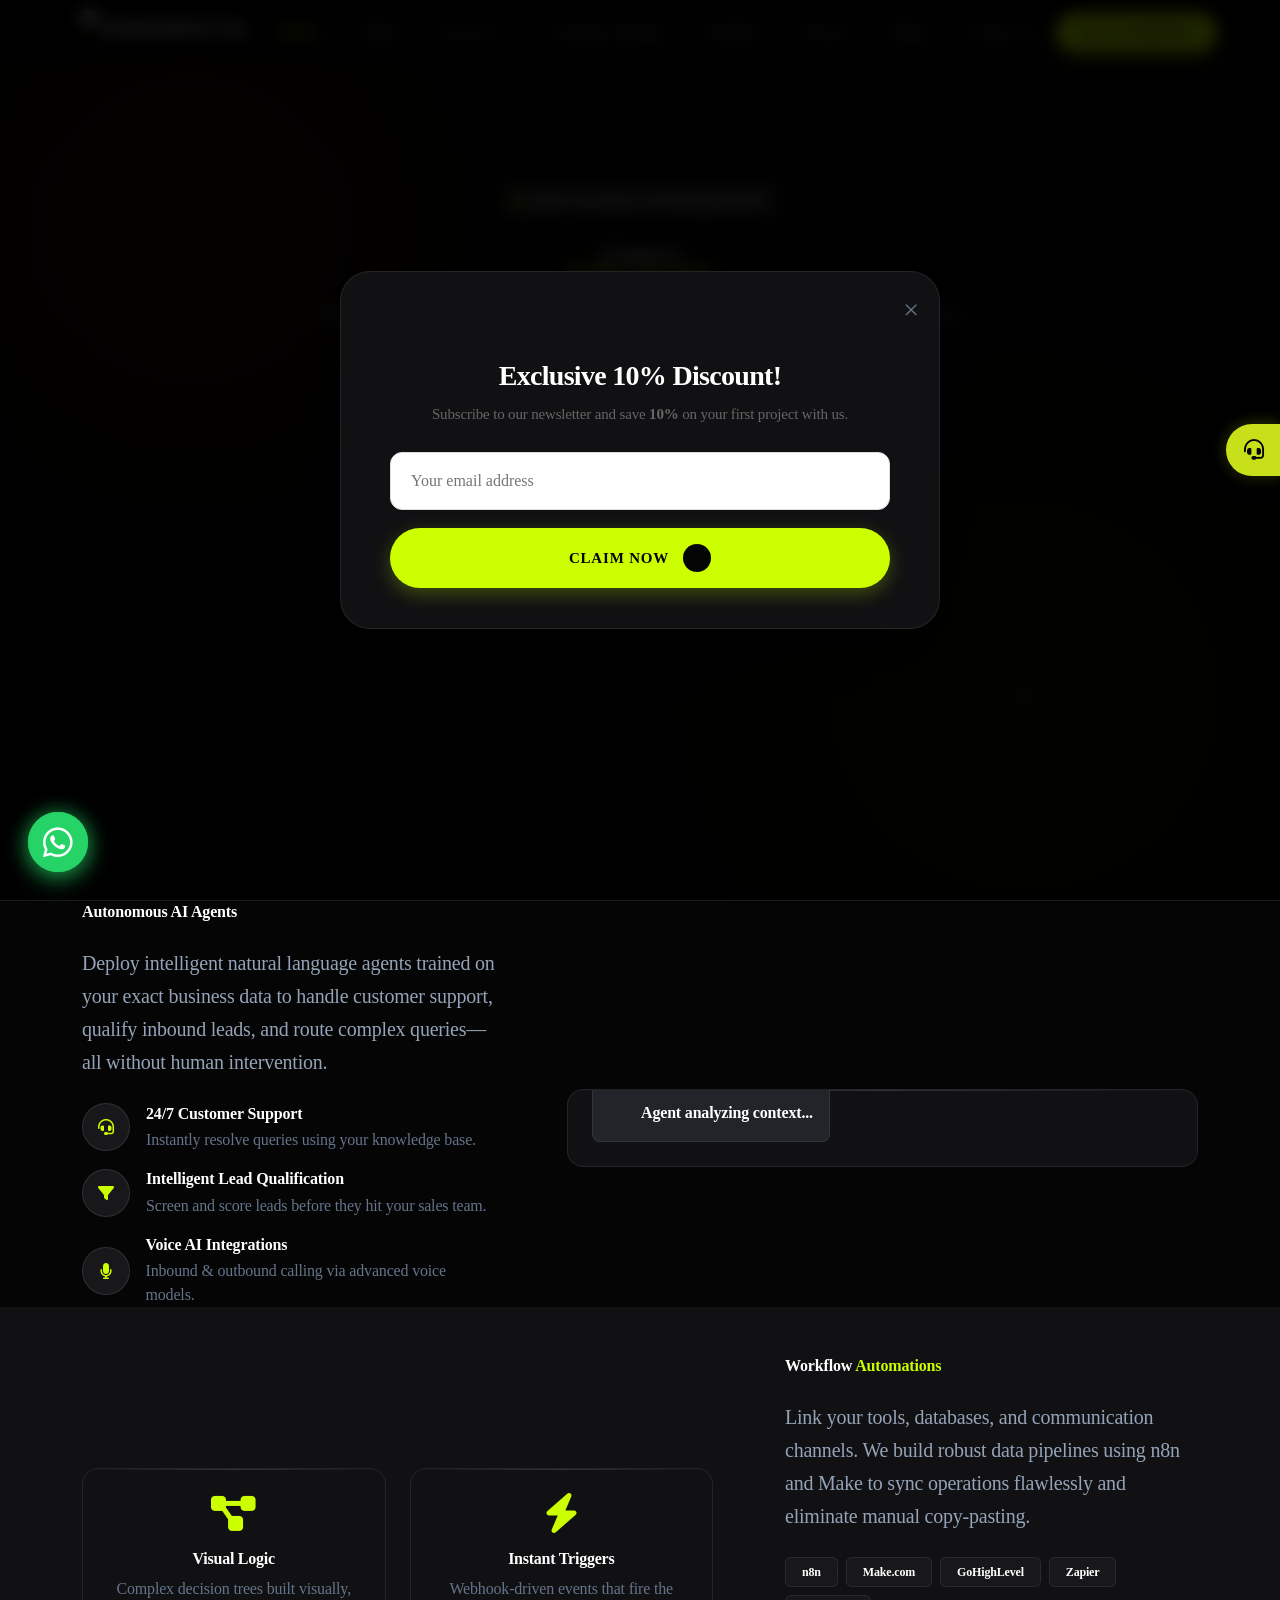
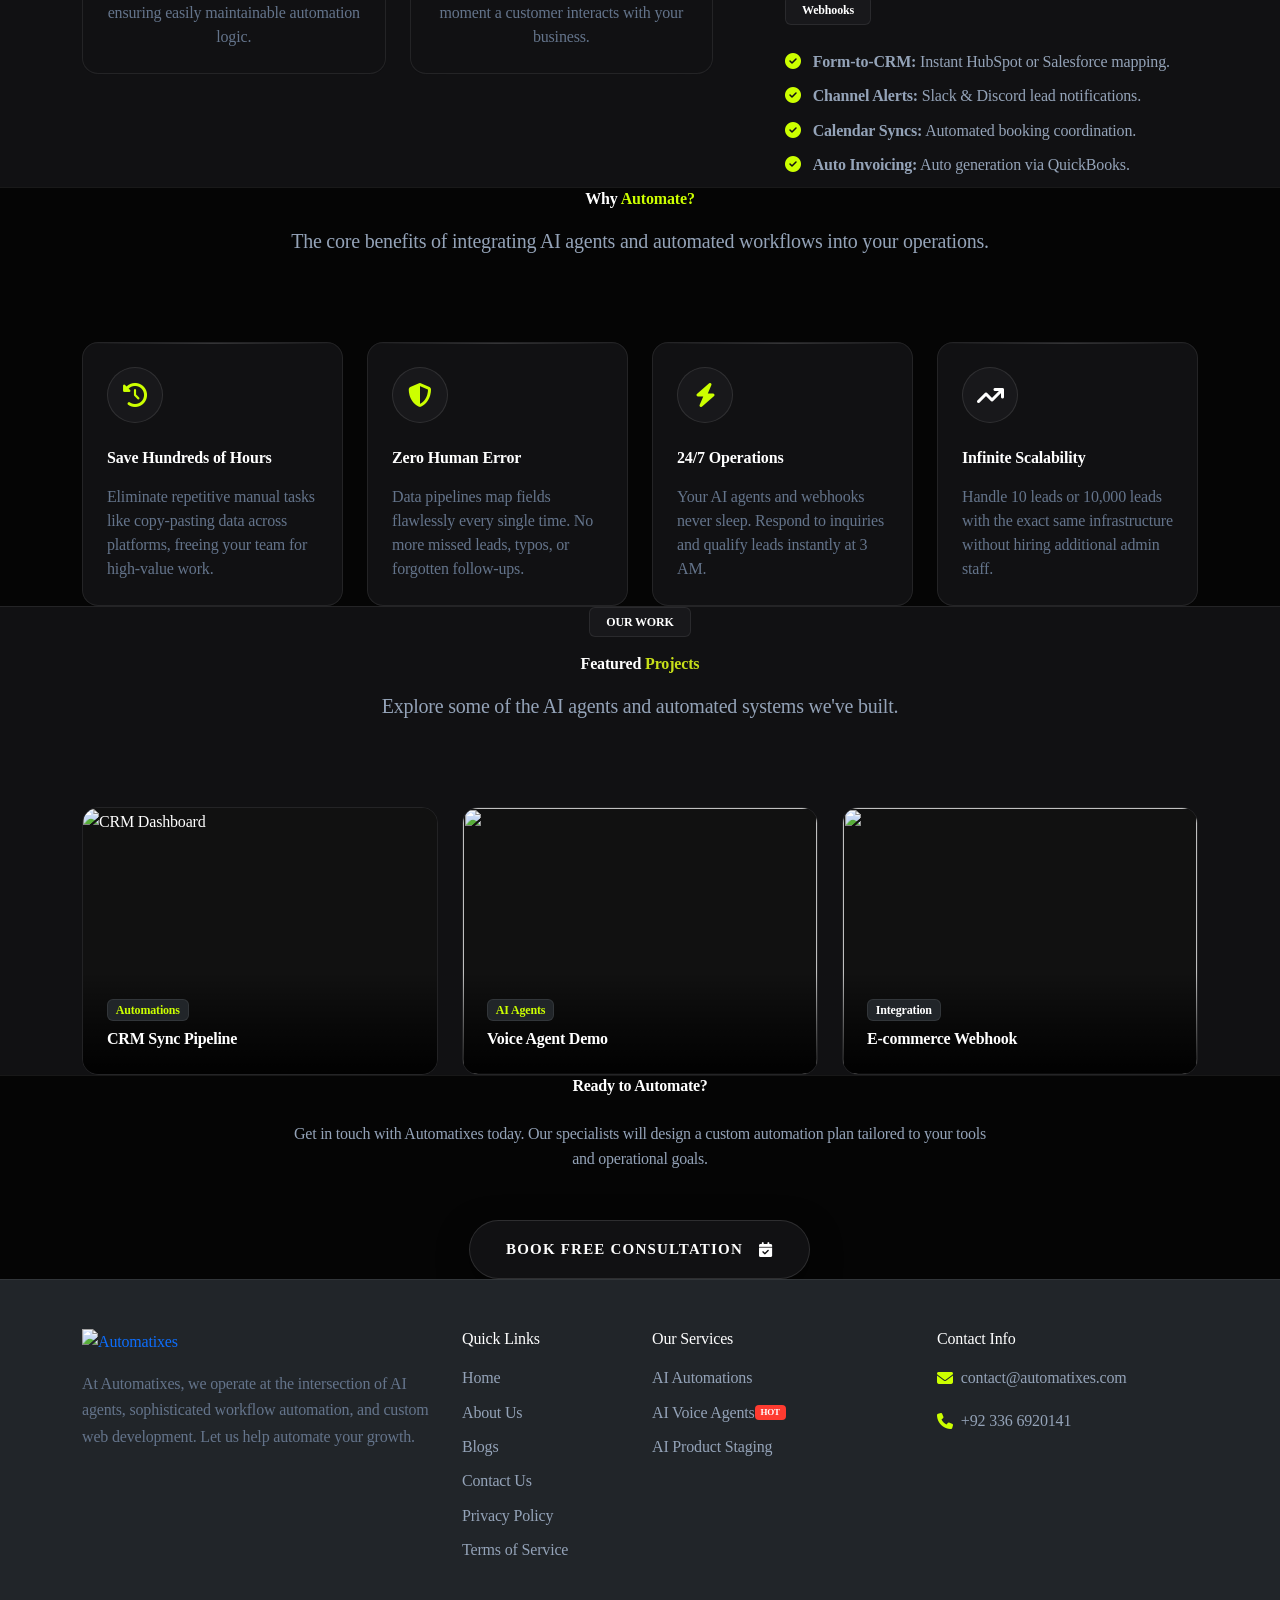
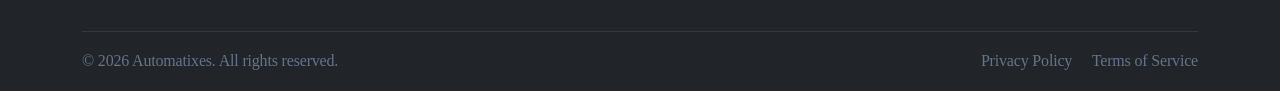
==== commit f2681608: "feat: restore exact latest production version with all user refinements and pure dark theme" ====
--- a/ai-automated-solutions/index.html
+++ b/ai-automated-solutions/index.html
@@ -123,18 +123,11 @@
     <link rel="preconnect" href="https://fonts.gstatic.com" crossorigin>
     <link href="https://fonts.googleapis.com/css2?family=Inter:wght@300;400;500;600;700&family=Space+Grotesk:wght@400;500;600;700&display=swap" rel="stylesheet">
     
-    <!-- n8n Chat Widget CSS -->
-    <link href="https://cdn.jsdelivr.net/npm/@n8n/chat/dist/style.css" rel="stylesheet" />
-    
     <!-- Custom Main CSS -->
-    <link rel="stylesheet" href="../assets/css/main.css?v=2.0.0">
+    <link rel="stylesheet" href="../assets/css/main.css?v=4.2.0">
 </head>
 <body>
 
-    
-    <!-- Custom Mouse Cursor Follower -->
-    <div class="mouse-cursor cursor-outer" aria-hidden="true"></div>
-    <div class="mouse-cursor cursor-inner" aria-hidden="true"></div>
     <!-- Preloader Start -->
     <div id="preloader">
         <div class="animation-preloader">
@@ -162,7 +155,7 @@
         <div class="container">
                 <nav class="navbar navbar-expand-lg navbar-dark bg-transparent py-0">
                 <a class="navbar-brand d-flex align-items-center" href="../index">
-                    <img src="../assets/img/logo/automatixes-logo.svg" alt="Automatixes Logo" style="width: 180px; height: auto; object-fit: contain; filter: brightness(0) invert(1);">
+                    <img src="../assets/img/logo/automatixes-logo-new.png" alt="Automatixes Logo" style="height: 45px; width: auto; object-fit: contain;">
                 </a>
                 <button class="navbar-toggler" type="button" data-bs-toggle="collapse" data-bs-target="#mainNavbar" aria-controls="mainNavbar" aria-expanded="false" aria-label="Toggle navigation">
                     <span class="navbar-toggler-icon"></span>
@@ -177,11 +170,8 @@
                             </a>
                             <ul class="dropdown-menu border-0 shadow-sm" aria-labelledby="servicesDropdown">
                                 <li><a class="dropdown-item py-2 fw-semibold" href="../ai-automated-solutions">AI Automated Solutions</a></li>
-                                <li><a class="dropdown-item py-2 fw-semibold" href="../voice-agent">Voice Agent Demo <span class="badge bg-danger rounded-pill ms-2" style="font-size: 0.65rem;">NEW</span></a></li>
-                                <li><a class="dropdown-item py-2 fw-semibold" href="../ai-image-generator">AI Image Generator</a></li>
-                                <li><a class="dropdown-item py-2 fw-semibold" href="../website-development">Web & App Development</a></li>
-                                <li><a class="dropdown-item py-2 fw-semibold" href="../product-shoot">Product Shoot</a></li>
-                                <li><a class="dropdown-item py-2 fw-semibold" href="../invoice-maker">Free Invoice Maker</a></li>
+                                <li><a class="dropdown-item py-2 fw-semibold d-flex align-items-center justify-content-between" href="../voice-agent"><span>AI Voice Agents</span> <span class="badge bg-danger rounded-pill ms-2" style="font-size: 0.65rem; background: linear-gradient(135deg, #FF3B30, #FF9500) !important;">🔥 HIGH DEMAND</span></a></li>
+                                <li><a class="dropdown-item py-2 fw-semibold" href="../product-shoot">AI Product Staging & Visuals</a></li>
                             </ul>
                         </li>
                         <li class="nav-item"><a class="nav-link text-nowrap" href="../reviews">Customer Ratings</a></li>
@@ -724,12 +714,6 @@
     </div> <!-- End smooth-content -->
     </div> <!-- End smooth-wrapper -->
 
-    
-    <!-- ElevenLabs Voice Widget -->
-    <elevenlabs-convai agent-id="agent_1601m004ny6efkns714nfr8vjvqm"></elevenlabs-convai>
-    <script src="https://unpkg.com/@elevenlabs/convai-widget-embed" async type="text/javascript"></script>
-    
-
     <!-- Footer Section Start -->
     <footer class="footer-area bg-dark text-white pt-5 pb-3">
         <div class="container">
@@ -737,7 +721,7 @@
                 <div class="col-lg-4 col-md-6">
                     <div class="footer-widget">
                         <a href="../index" class="footer-logo mb-3 d-inline-block text-decoration-none">
-                            <img src="../assets/img/logo/automatixes-logo.svg" alt="Automatixes" style="height: 48px; border-radius: 8px; mix-blend-mode: lighten;">
+                            <img src="../assets/img/logo/automatixes-logo-new.png" alt="Automatixes" style="height: 48px; width: auto; object-fit: contain;">
                         </a>
                         <p class="text-muted">
                             At Automatixes, we operate at the intersection of AI agents, sophisticated workflow automation, and custom web development. Let us help automate your growth.
@@ -759,10 +743,10 @@
                         <ul class="list-unstyled footer-menu">
                             <li><a href="../index">Home</a></li>
                             <li><a href="../about">About Us</a></li>
-                            <li><a href="../ai-automated-solutions">AI Automated Solutions</a></li>
-                            <li><a href="../website-development">Web Development</a></li>
                             <li><a href="../blogs">Blogs</a></li>
                             <li><a href="../contact">Contact Us</a></li>
+                            <li><a href="../privacy">Privacy Policy</a></li>
+                            <li><a href="../terms">Terms of Service</a></li>
                         </ul>
                     </div>
                 </div>
@@ -770,10 +754,9 @@
                     <div class="footer-widget">
                         <h5 class="widget-title">Our Services</h5>
                         <ul class="list-unstyled footer-menu">
-                            <li><a href="../ai-automated-solutions">AI Automated Solutions</a></li>
-                            <li><a href="../website-development">Web & App Development</a></li>
-                            <li><a href="../product-shoot">Product Shoot</a></li>
-                            <li><a href="../invoice-maker">Free Invoice Maker</a></li>
+                            <li><a href="../ai-automated-solutions">AI Automations</a></li>
+                            <li><a href="../voice-agent" class="d-inline-flex align-items-center gap-1.5"><span>AI Voice Agents</span> <span class="badge bg-danger" style="font-size: 9px; font-weight: 700; border-radius: 4px; background: #FF3B30 !important;">HOT</span></a></li>
+                            <li><a href="../product-shoot">AI Product Staging</a></li>
                         </ul>
                     </div>
                 </div>
@@ -781,14 +764,13 @@
                     <div class="footer-widget">
                         <h5 class="widget-title">Contact Info</h5>
                         <ul class="list-unstyled contact-info text-muted">
-
-                            <li class="d-flex mb-2">
-                                <i class="fa-solid fa-envelope text-accent-brand me-2 mt-1"></i>
-                                <a href="mailto:contact@automatixes.com">contact@automatixes.com</a>
+                            <li class="d-flex align-items-center mb-2">
+                                <i class="fa-solid fa-envelope text-accent-brand me-2 fs-6"></i>
+                                <a href="mailto:contact@automatixes.com" class="text-decoration-none">contact@automatixes.com</a>
                             </li>
-                            <li class="d-flex mb-2">
-                                <i class="fa-solid fa-phone text-accent-brand me-2 mt-1"></i>
-                                <a href="tel:+923366920141">+92 336 6920141</a>
+                            <li class="d-flex align-items-center mb-2">
+                                <i class="fa-solid fa-phone text-accent-brand me-2 fs-6"></i>
+                                <a href="tel:+923366920141" class="text-decoration-none">+92 336 6920141</a>
                             </li>
                         </ul>
                     </div>
@@ -1071,306 +1053,448 @@
         }
     </script>
 
-    <!-- Single Sticky Lead Capture Button -->
-    <button id="sticky-expert-btn" onclick="connectWithExpert()" style="position: fixed; top: 50%; right: 0; transform: translate(calc(100% - 60px), -50%); background: #C8E019; color: white; border: none; padding: 12px 20px 12px 20px; border-radius: 30px 0 0 30px; font-size: 15px; cursor: pointer; outline: none !important; box-shadow: -4px 4px 15px rgba(0,0,0,0.2); font-weight: 600; z-index: 9000; transition: transform 0.4s cubic-bezier(0.16, 1, 0.3, 1), background 0.3s ease, box-shadow 0.3s ease; display: flex; align-items: center; gap: 8px;">
-        <i class="fa-solid fa-headset fs-5"></i> <span style="white-space: nowrap;">Connect with an Expert</span>
+    <!-- Floating WhatsApp Button (Bottom-Left) -->
+    <a href="https://wa.me/923366920141?text=Hi%20Automatixes%20team%2C%20I%20want%20to%20know%20more%20about%20your%20AI%20automation%20services." target="_blank" id="sticky-whatsapp-btn" class="floating-whatsapp-btn" aria-label="Chat on WhatsApp" title="Chat on WhatsApp">
+        <i class="fa-brands fa-whatsapp"></i>
+        <span class="whatsapp-ping"></span>
+    </a>
+
+    <!-- =========================================================================
+         CONNECT WITH AN EXPERT (FAST-CONNECT HUB & MODAL)
+         ========================================================================= -->
+    <!-- Sticky Trigger Button -->
+    <button id="sticky-expert-btn" class="sticky-expert-btn" aria-label="Connect with an Expert">
+        <i class="fa-solid fa-headset fs-5"></i>
+        <span class="btn-text">Connect with an Expert</span>
     </button>
 
-    <!-- n8n Chat Widget Integration -->
-    <script type="module">
-        import { createChat } from 'https://cdn.jsdelivr.net/npm/@n8n/chat/dist/chat.bundle.es.js';
-        
-        // Add custom styling for the chat widget to match Automatixes theme
-        const style = document.createElement('style');
-        style.innerHTML = `
-            :root {
-                --chat--color-primary: #1a1a1a;
-                --chat--color-secondary: #C8E019;
-                --chat--color-background: #ffffff;
-                --chat--color-font: #333333;
-                --chat--font-family: 'Outfit', sans-serif;
+    <!-- Fast-Connect Modal -->
+    <div id="expertConnectModal" class="expert-modal-overlay" style="display: none;">
+        <div class="expert-modal-dialog">
+            <div class="expert-modal-content">
+                <!-- Close Button -->
+                <button type="button" class="expert-modal-close" id="closeExpertModal" aria-label="Close modal">&times;</button>
+                
+                <!-- Modal Header -->
+                <div class="expert-modal-header text-center mb-3">
+                    <div class="d-inline-flex align-items-center gap-2 px-3 py-1 rounded-pill status-chip mb-2">
+                        <span class="pulse-dot"></span>
+                        <span class="fw-semibold text-white" style="font-size: 11.5px;">Solutions Architect Online</span>
+                    </div>
+                    <h4 class="fw-bold text-white mb-1" style="font-size: 1.25rem;">Connect With An Expert</h4>
+                    <p class="text-white-50 small mb-0" style="font-size: 12.5px;">Choose how you'd like to connect. We respond within minutes.</p>
+                </div>
+
+                <!-- Fast Contact Options Grid -->
+                <div class="expert-channels-grid mb-3">
+                    <!-- Option 1: AI Voice Agent (Featured / High Demand) -->
+                    <a href="../voice-agent" class="expert-channel-card voice-channel" style="border: 1px solid rgba(255, 59, 48, 0.4); background: rgba(255, 59, 48, 0.08);">
+                        <div class="channel-icon-box" style="background: rgba(255, 59, 48, 0.2); color: #FF3B30;">
+                            <i class="fa-solid fa-microphone-lines fs-5"></i>
+                        </div>
+                        <div class="channel-info">
+                            <div class="d-flex align-items-center gap-2">
+                                <h6 class="fw-bold text-white mb-0" style="font-size: 13.5px;">Live AI Voice Agent Call</h6>
+                                <span class="badge bg-danger rounded-pill px-2 py-0.5" style="font-size: 9px; font-weight: 800; background: linear-gradient(135deg, #FF3B30, #FF9500) !important;">HOT</span>
+                            </div>
+                            <p class="text-white-50 mb-0" style="font-size: 11px;">Instant real-time browser voice call (&lt;500ms)</p>
+                        </div>
+                        <div class="channel-action">
+                            <span class="action-btn" style="background: #FF3B30; color: #fff;">Talk Now <i class="fa-solid fa-phone ms-1"></i></span>
+                        </div>
+                    </a>
+
+                    <!-- Option 2: WhatsApp -->
+                    <a href="https://wa.me/923366920141?text=Hi%20Automatixes%20team%2C%20I%20want%20to%20connect%20with%20an%20automation%20expert%20for%20my%20business." target="_blank" class="expert-channel-card whatsapp-channel">
+                        <div class="channel-icon-box">
+                            <i class="fa-brands fa-whatsapp"></i>
+                        </div>
+                        <div class="channel-info">
+                            <h6 class="fw-bold text-white mb-0" style="font-size: 13.5px;">Direct WhatsApp Chat</h6>
+                            <p class="text-white-50 mb-0" style="font-size: 11px;">Instant replies & quick project scoping</p>
+                        </div>
+                        <div class="channel-action">
+                            <span class="action-btn">Chat <i class="fa-solid fa-arrow-right ms-1"></i></span>
+                        </div>
+                    </a>
+
+                    <!-- Option 3: Book Strategy Call -->
+                    <a href="../contact" class="expert-channel-card calendar-channel" id="expertScrollToContact">
+                        <div class="channel-icon-box">
+                            <i class="fa-solid fa-calendar-check"></i>
+                        </div>
+                        <div class="channel-info">
+                            <h6 class="fw-bold text-white mb-0" style="font-size: 13.5px;">Book 1-on-1 Discovery Call</h6>
+                            <p class="text-white-50 mb-0" style="font-size: 11px;">Schedule a 20-min strategy assessment</p>
+                        </div>
+                        <div class="channel-action">
+                            <span class="action-btn">Book <i class="fa-solid fa-arrow-right ms-1"></i></span>
+                        </div>
+                    </a>
+                </div>
+
+                <!-- Quick Callback Form -->
+                <div class="expert-callback-box p-2 px-3 rounded-3">
+                    <h6 class="fw-bold text-white mb-2 text-uppercase tracking-wider" style="font-size: 11px;">
+                        <i class="fa-solid fa-bolt text-accent-brand me-1"></i> Or Request An Instant Callback
+                    </h6>
+                    <form id="expertQuickForm" class="row g-2">
+                        <div class="col-5">
+                            <input type="text" id="expertName" name="expert_name" autocomplete="name" aria-label="Your Name" class="form-control form-control-sm bg-dark border-secondary text-white" placeholder="Your Name" style="font-size: 12px; height: 32px;" required>
+                        </div>
+                        <div class="col-5">
+                            <input type="text" id="expertContact" name="expert_contact" autocomplete="tel" aria-label="Phone or WhatsApp" class="form-control form-control-sm bg-dark border-secondary text-white" placeholder="Phone or WhatsApp" style="font-size: 12px; height: 32px;" required>
+                        </div>
+                        <div class="col-2">
+                            <button type="submit" class="btn btn-sm btn-brand w-100 fw-bold d-flex align-items-center justify-content-center" style="font-size: 12px; height: 32px; padding: 0;" aria-label="Submit callback request">Send</button>
+                        </div>
+                    </form>
+                    <div id="expertFormSuccess" class="text-success small fw-semibold mt-1" style="display: none; font-size: 11px;">
+                        ✓ Request sent! We will contact you within 15 minutes.
+                    </div>
+                </div>
+
+            </div>
+        </div>
+    </div>
+
+    <!-- Styles & Logic for Connect with an Expert Hub & WhatsApp Button -->
+    <style>
+        .floating-whatsapp-btn {
+            position: fixed !important;
+            bottom: 28px !important;
+            left: 28px !important;
+            width: 60px !important;
+            height: 60px !important;
+            background: #25D366 !important;
+            color: #ffffff !important;
+            border-radius: 50% !important;
+            font-size: 34px !important;
+            display: flex !important;
+            align-items: center !important;
+            justify-content: center !important;
+            box-shadow: 0 6px 25px rgba(37, 211, 102, 0.6), 0 0 20px rgba(37, 211, 102, 0.4) !important;
+            z-index: 2147483640 !important;
+            text-decoration: none !important;
+            visibility: visible !important;
+            opacity: 1 !important;
+            pointer-events: auto !important;
+            transition: transform 0.3s cubic-bezier(0.16, 1, 0.3, 1), box-shadow 0.3s ease !important;
+        }
+
+        .floating-whatsapp-btn:hover {
+            transform: scale(1.15) !important;
+            background: #20ba59 !important;
+            color: #ffffff !important;
+            box-shadow: 0 8px 35px rgba(37, 211, 102, 0.8) !important;
+        }
+
+        .whatsapp-ping {
+            position: absolute;
+            width: 100%;
+            height: 100%;
+            border-radius: 50%;
+            border: 2px solid #25D366;
+            animation: waPing 2s cubic-bezier(0, 0, 0.2, 1) infinite;
+            pointer-events: none;
+        }
+
+        @keyframes waPing {
+            75%, 100% {
+                transform: scale(1.5);
+                opacity: 0;
             }
-            .n8n-chat {
-                position: fixed !important;
-                bottom: 20px !important;
-                right: 20px !important;
-                width: 380px !important;
-                height: 600px !important;
-                max-width: calc(100vw - 40px) !important;
-                max-height: calc(100vh - 40px) !important;
-                z-index: 999999 !important;
-                pointer-events: none !important; 
-                display: flex !important;
-                flex-direction: column !important;
-                justify-content: flex-end !important;
+        }
+
+        .sticky-expert-btn {
+            position: fixed !important;
+            top: 50% !important;
+            right: 0px !important;
+            transform: translateY(-50%) !important;
+            background: #C8E019 !important;
+            color: #050505 !important;
+            border: none !important;
+            height: 52px !important;
+            padding: 0 16px 0 18px !important;
+            border-radius: 30px 0 0 30px !important;
+            font-size: 14px !important;
+            font-weight: 700 !important;
+            cursor: pointer !important;
+            z-index: 999999 !important;
+            box-shadow: -4px 4px 20px rgba(0, 0, 0, 0.4), 0 0 15px rgba(200, 224, 25, 0.3) !important;
+            display: inline-flex !important;
+            align-items: center !important;
+            justify-content: center !important;
+            text-decoration: none !important;
+            overflow: hidden !important;
+            transition: all 0.35s cubic-bezier(0.16, 1, 0.3, 1) !important;
+        }
+
+        .sticky-expert-btn i {
+            font-size: 1.25rem !important;
+            flex-shrink: 0 !important;
+            transition: transform 0.3s ease !important;
+            animation: pulseHeadphone 2.5s infinite ease-in-out !important;
+        }
+
+        .sticky-expert-btn .btn-text {
+            max-width: 0 !important;
+            opacity: 0 !important;
+            white-space: nowrap !important;
+            overflow: hidden !important;
+            display: inline-block !important;
+            transition: max-width 0.4s cubic-bezier(0.16, 1, 0.3, 1), opacity 0.3s ease, margin 0.3s ease !important;
+            margin-left: 0 !important;
+        }
+
+        .sticky-expert-btn:hover,
+        .sticky-expert-btn:focus-visible {
+            padding: 0 22px 0 18px !important;
+            background: #d4ec1f !important;
+            transform: translateY(-50%) translateX(-4px) !important;
+            box-shadow: -6px 6px 28px rgba(200, 224, 25, 0.6) !important;
+        }
+
+        .sticky-expert-btn:hover i,
+        .sticky-expert-btn:focus-visible i {
+            transform: scale(1.15) rotate(-8deg) !important;
+            animation: none !important;
+        }
+
+        .sticky-expert-btn:hover .btn-text,
+        .sticky-expert-btn:focus-visible .btn-text {
+            max-width: 200px !important;
+            opacity: 1 !important;
+            margin-left: 10px !important;
+        }
+
+        @keyframes pulseHeadphone {
+            0%, 100% {
+                transform: scale(1);
             }
-            .chat-window {
-                width: 100% !important;
-                max-height: 100% !important;
-                pointer-events: auto !important;
+            50% {
+                transform: scale(1.18);
+                filter: drop-shadow(0 0 4px rgba(5, 5, 5, 0.4));
             }
-            .chat-layout { 
-                box-shadow: 0 10px 30px rgba(0,0,0,0.15) !important; 
-                border-radius: 12px !important; 
-                border: none !important;
-                background: #ffffff !important;
-                width: 100% !important;
-                height: 100% !important;
-                display: flex !important;
-                flex-direction: column !important;
-                pointer-events: auto !important;
-                overflow: hidden !important;
+        }
+
+        .expert-modal-overlay {
+            position: fixed !important;
+            top: 0 !important;
+            left: 0 !important;
+            width: 100% !important;
+            height: 100% !important;
+            background: rgba(0, 0, 0, 0.85) !important;
+            backdrop-filter: blur(10px) !important;
+            -webkit-backdrop-filter: blur(10px) !important;
+            z-index: 2147483647 !important;
+            display: none !important;
+            visibility: hidden !important;
+            pointer-events: none !important;
+            align-items: center !important;
+            justify-content: center !important;
+            padding: 20px !important;
+            opacity: 0 !important;
+            transition: opacity 0.3s ease, visibility 0.3s ease !important;
+        }
+
+        .expert-modal-overlay.active {
+            display: flex !important;
+            visibility: visible !important;
+            pointer-events: auto !important;
+            opacity: 1 !important;
+        }
+
+        .expert-modal-dialog {
+            width: 100% !important;
+            max-width: 440px !important;
+            transform: scale(0.9) translateY(20px);
+            transition: transform 0.35s cubic-bezier(0.16, 1, 0.3, 1) !important;
+        }
+
+        .expert-modal-overlay.active .expert-modal-dialog {
+            transform: scale(1) translateY(0) !important;
+        }
+
+        .expert-modal-content {
+            background: #111111 !important;
+            border: 1px solid rgba(200, 224, 25, 0.3) !important;
+            border-radius: 22px !important;
+            padding: 24px 20px !important;
+            position: relative !important;
+            box-shadow: 0 25px 60px rgba(0, 0, 0, 0.9), 0 0 30px rgba(200, 224, 25, 0.1) !important;
+        }
+
+        .expert-modal-close {
+            position: absolute !important;
+            top: 14px !important;
+            right: 16px !important;
+            background: rgba(255, 255, 255, 0.08) !important;
+            border: 1px solid rgba(255, 255, 255, 0.15) !important;
+            color: #ffffff !important;
+            width: 28px !important;
+            height: 28px !important;
+            border-radius: 50% !important;
+            font-size: 16px !important;
+            display: flex !important;
+            align-items: center !important;
+            justify-content: center !important;
+            cursor: pointer !important;
+            line-height: 1 !important;
+            transition: all 0.2s ease !important;
+        }
+
+        .expert-modal-close:hover {
+            background: #ff4757 !important;
+            border-color: #ff4757 !important;
+            transform: scale(1.1);
+        }
+
+        .expert-channels-grid {
+            display: flex !important;
+            flex-direction: column !important;
+            gap: 8px !important;
+        }
+
+        .expert-channel-card {
+            display: flex !important;
+            align-items: center !important;
+            gap: 12px !important;
+            padding: 10px 14px !important;
+            background: rgba(255, 255, 255, 0.03) !important;
+            border: 1px solid rgba(255, 255, 255, 0.08) !important;
+            border-radius: 14px !important;
+            text-decoration: none !important;
+            transition: all 0.25s ease !important;
+        }
+
+        .expert-channel-card:hover {
+            background: rgba(200, 224, 25, 0.06) !important;
+            border-color: rgba(200, 224, 25, 0.4) !important;
+            transform: translateX(4px);
+        }
+
+        .channel-icon-box {
+            width: 38px !important;
+            height: 38px !important;
+            border-radius: 10px !important;
+            display: flex !important;
+            align-items: center !important;
+            justify-content: center !important;
+            font-size: 18px !important;
+            flex-shrink: 0 !important;
+        }
+
+        .whatsapp-channel .channel-icon-box { background: rgba(37, 211, 102, 0.15); color: #25D366; }
+        .voice-channel .channel-icon-box { background: rgba(200, 224, 25, 0.15); color: #C8E019; }
+        .calendar-channel .channel-icon-box { background: rgba(0, 229, 255, 0.15); color: #00e5ff; }
+
+        .channel-info { flex-grow: 1 !important; text-align: left !important; }
+        .channel-action .action-btn {
+            font-size: 12px !important;
+            font-weight: 700 !important;
+            color: #C8E019 !important;
+        }
+
+        .expert-callback-box {
+            background: rgba(255, 255, 255, 0.02) !important;
+            border: 1px dashed rgba(255, 255, 255, 0.12) !important;
+        }
+    </style>
+
+    <script>
+        function initExpertModal() {
+            const stickyBtn = document.getElementById('sticky-expert-btn');
+            const modal = document.getElementById('expertConnectModal');
+            const closeBtn = document.getElementById('closeExpertModal');
+            const scrollBtn = document.getElementById('expertScrollToContact');
+            const quickForm = document.getElementById('expertQuickForm');
+            const successMsg = document.getElementById('expertFormSuccess');
+
+            if (!stickyBtn || !modal) return;
+
+            function openModal(e) {
+                if (e && e.preventDefault) e.preventDefault();
+                modal.style.display = 'flex';
+                modal.style.opacity = '1';
+                modal.style.pointerEvents = 'auto';
+                modal.classList.add('active');
             }
-            .chat-body {
-                flex-grow: 1 !important;
-                overflow-y: auto !important;
+
+            function closeModal() {
+                modal.classList.remove('active');
+                modal.style.opacity = '0';
+                modal.style.pointerEvents = 'none';
+                setTimeout(() => {
+                    modal.style.display = 'none';
+                }, 300);
             }
-            .chat-window-toggle {
-                display: none !important;
+
+            stickyBtn.addEventListener('click', openModal);
+
+            if (closeBtn) {
+                closeBtn.addEventListener('click', closeModal);
             }
-            @keyframes softPulse {
-                0% { box-shadow: 0 0 0 0 rgba(200, 224, 25, 0.4); }
-                70% { box-shadow: 0 0 0 15px rgba(200, 224, 25, 0); }
-                100% { box-shadow: 0 0 0 0 rgba(200, 224, 25, 0); }
+
+            modal.addEventListener('click', (e) => {
+                if (e.target === modal) closeModal();
+            });
+
+            document.addEventListener('keydown', (e) => {
+                if (e.key === 'Escape' && modal.classList.contains('active')) {
+                    closeModal();
+                }
+            });
+
+            if (scrollBtn) {
+                scrollBtn.addEventListener('click', (e) => {
+                    const contactSec = document.getElementById('contact-section');
+                    if (contactSec) {
+                        e.preventDefault();
+                        closeModal();
+                        setTimeout(() => {
+                            if (window.lenis) {
+                                window.lenis.scrollTo(contactSec, { offset: -50, duration: 1.2 });
+                            } else {
+                                contactSec.scrollIntoView({ behavior: 'smooth' });
+                            }
+                            const nameInp = document.getElementById('contact-name') || document.querySelector('#contact-section input');
+                            if (nameInp) setTimeout(() => nameInp.focus(), 600);
+                        }, 350);
+                    }
+                });
             }
-            #sticky-expert-btn {
-                animation: softPulse 2s infinite;
+
+            if (quickForm) {
+                quickForm.addEventListener('submit', (e) => {
+                    e.preventDefault();
+                    const name = document.getElementById('expertName').value.trim();
+                    const contact = document.getElementById('expertContact').value.trim();
+                    if (!name || !contact) return;
+
+                    const waUrl = `https://wa.me/923366920141?text=${encodeURIComponent(`Hi Automatixes! My name is ${name} (${contact}). I want to connect with an automation expert for my business.`)}`;
+                    if (successMsg) successMsg.style.display = 'block';
+                    setTimeout(() => {
+                        window.open(waUrl, '_blank');
+                        closeModal();
+                    }, 800);
+                });
             }
-            #sticky-expert-btn:hover { 
-                transform: translate(0, -50%) !important; 
-                background: #B5CC15 !important; 
-                animation: none;
-                box-shadow: -4px 4px 20px rgba(0,0,0,0.3) !important;
-            }
-            #in-chat-quick-replies::-webkit-scrollbar { display: none; }
-            
-            /* Fix chat header layout to make it smaller and position X button */
-            .chat-header {
-                padding: 15px 20px !important;
-                min-height: auto !important;
-                position: relative !important;
-                display: block !important;
-            }
-            
-            #custom-chat-close {
-                position: absolute !important;
-                top: 10px !important;
-                right: 12px !important;
-                background: transparent;
-                border: none;
-                color: #ff4757; /* Bright red color */
-                font-size: 18px; /* Slightly larger for better visibility */
-                font-weight: bold;
-                cursor: pointer;
-                line-height: 1;
-                outline: none;
-                padding: 5px;
-                z-index: 10;
-                transition: transform 0.2s, color 0.2s;
-            }
-            #custom-chat-close:hover {
-                transform: scale(1.1);
-                color: #ff6b81;
-            }
-        `;
-        document.head.appendChild(style);
-
-        createChat({
-            webhookUrl: 'https://n8n.bminternational.com.pk/webhook/ae4e39aa-5247-4b22-b089-00e3cbf3216c/chat',
-            showWelcomeScreen: true,
-            initialMessages: [
-                'Hi! I am Muzaini, the AI Automation Expert here. How can I help you scale today?'
-            ],
-            i18n: {
-                en: {
-                    title: 'Automatixes Support',
-                    subtitle: '24/7 AI Automation Expert',
-                    getStarted: 'Start Chatting',
-                }
-            }
-        });
-
-        const toggleChatState = () => {
-            const toggleContainer = document.querySelector('.chat-window-toggle') ||
-                                    document.querySelector('.chat-toggle') ||
-                                    (document.querySelector('.chat-window-wrapper') ? Array.from(document.querySelector('.chat-window-wrapper').children).find(el => !el.classList.contains('chat-window') && !el.classList.contains('chat-layout')) : null) ||
-                                    (document.querySelector('.chat-wrapper') ? Array.from(document.querySelector('.chat-wrapper').children).find(el => !el.classList.contains('chat-layout') && el.tagName !== 'STYLE' && el.tagName !== 'SCRIPT') : null);
-
-            if (!toggleContainer) return;
-
-            // Target inner interactive element if available, or toggleContainer itself
-            const targetEl = toggleContainer.querySelector('button') || 
-                             toggleContainer.querySelector('svg') || 
-                             toggleContainer.querySelector('[role="button"]') || 
-                             toggleContainer;
-
-            // Save original inline styles
-            const origContainerStyle = toggleContainer.getAttribute('style') || '';
-            const origTargetStyle = (targetEl !== toggleContainer) ? (targetEl.getAttribute('style') || '') : '';
-
-            // Temporarily unhide / restore dimensions and pointer-events so Vue 3 and browser process the click
-            toggleContainer.style.cssText = 'position: fixed !important; top: 0 !important; left: 0 !important; width: 60px !important; height: 60px !important; opacity: 0.01 !important; visibility: visible !important; pointer-events: auto !important; z-index: 9999999 !important; display: block !important;';
-            if (targetEl !== toggleContainer) {
-                targetEl.style.cssText = 'position: relative !important; width: 100% !important; height: 100% !important; opacity: 1 !important; visibility: visible !important; pointer-events: auto !important; display: block !important;';
-            }
-
-            const eventOptions = { bubbles: true, cancelable: true, view: window, composed: true };
-
-            try {
-                targetEl.dispatchEvent(new PointerEvent('pointerdown', eventOptions));
-                targetEl.dispatchEvent(new MouseEvent('mousedown', eventOptions));
-                targetEl.dispatchEvent(new PointerEvent('pointerup', eventOptions));
-                targetEl.dispatchEvent(new MouseEvent('mouseup', eventOptions));
-                targetEl.dispatchEvent(new MouseEvent('click', eventOptions));
-                if (typeof targetEl.click === 'function') {
-                    targetEl.click();
-                }
-            } catch (e) {
-                console.error("Error toggling targetEl:", e);
-            }
-
-            if (targetEl !== toggleContainer) {
-                try {
-                    toggleContainer.dispatchEvent(new MouseEvent('click', eventOptions));
-                    if (typeof toggleContainer.click === 'function') {
-                        toggleContainer.click();
-                    }
-                } catch (e) {}
-            }
-
-            // Restore original styles after events complete
-            setTimeout(() => {
-                if (toggleContainer && typeof toggleContainer.setAttribute === 'function') {
-                    if (origContainerStyle) {
-                        toggleContainer.setAttribute('style', origContainerStyle);
-                    } else {
-                        toggleContainer.removeAttribute('style');
-                    }
-                }
-                if (targetEl && targetEl !== toggleContainer && typeof targetEl.setAttribute === 'function') {
-                    if (origTargetStyle) {
-                        targetEl.setAttribute('style', origTargetStyle);
-                    } else {
-                        targetEl.removeAttribute('style');
-                    }
-                }
-            }, 100);
-        };
-
-        // Inject Native-looking Quick Replies and Custom Close Button
-        const observer = new MutationObserver((mutations, obs) => {
-            const chatLayout = document.querySelector('.chat-layout');
-            
-            if (chatLayout) {
-                // 1. Inject Custom "X" Close Button in Header
-                const chatHeader = chatLayout.querySelector('header') || chatLayout.querySelector('.chat-header') || chatLayout.firstChild;
-                if (chatHeader && !document.getElementById('custom-chat-close')) {
-                    const closeBtn = document.createElement('button');
-                    closeBtn.id = 'custom-chat-close';
-                    closeBtn.innerHTML = 'ÃƒÆ’Ã†'Ãƒ"šÃ‚Â¢ÃƒÆ’Ã¢â‚¬Â¦ÃƒÂ¢Ã¢"šÂ¬Ã…"ÃƒÆ’Ã‚Â¢ÃƒÂ¢Ã¢â‚¬Å¡Ã‚Â¬ÃƒÂ¢Ã¢"šÂ¬Ã…"';
-                    closeBtn.onclick = (e) => {
-                        if (e) {
-                            e.preventDefault();
-                            e.stopPropagation();
-                        }
-                        toggleChatState(); // Use the robust helper function to close
-                        // Show the sticky button again when chat closes
-                        const stickyBtn = document.getElementById('sticky-expert-btn');
-                        if (stickyBtn) stickyBtn.style.display = 'flex';
-                    };
-                    // Only append, styling is handled in CSS above
-                    chatHeader.appendChild(closeBtn);
-                }
-
-                // 2. Inject Horizontal Quick Replies above Textarea
-                if (!document.getElementById('in-chat-quick-replies')) {
-                    const textarea = chatLayout.querySelector('textarea');
-                    if (textarea) {
-                        const chatFooter = textarea.parentElement; // The container holding the input
-                        
-                        const qrContainer = document.createElement('div');
-                        qrContainer.id = 'in-chat-quick-replies';
-                        // Position relative so it naturally stacks above the input area
-                        qrContainer.style.cssText = 'display: flex; gap: 8px; overflow-x: auto; padding: 10px; background: #f8f9fa; white-space: nowrap; scrollbar-width: none; border-top: 1px solid #eee; width: 100%; box-sizing: border-box;';
-                        
-                        const replies = [
-                            { icon: 'ÃƒÆ’Ã†'Ãƒ"šÃ‚Â°ÃƒÆ’Ã¢â‚¬Â¦Ãƒ"šÃ‚Â¸ÃƒÆ’Ã‚Â¢ÃƒÂ¢Ã¢â‚¬Å¡Ã‚Â¬Ãƒ"šÃ‚ÂºÃƒÆ’Ã¢â‚¬Å¡Ãƒ"šÃ‚Â ÃƒÆ’Ã†'Ãƒ"šÃ‚Â¯ÃƒÆ’Ã¢â‚¬Å¡Ãƒ"šÃ‚Â¸ÃƒÆ’Ã¢â‚¬Å¡Ãƒ"šÃ‚Â', text: 'Services' },
-                            { icon: 'ÃƒÆ’Ã†'Ãƒ"šÃ‚Â°ÃƒÆ’Ã¢â‚¬Â¦Ãƒ"šÃ‚Â¸ÃƒÆ’Ã‚Â¢ÃƒÂ¢Ã¢â‚¬Å¡Ã‚Â¬ÃƒÂ¢Ã¢â‚¬Å¾Ã‚Â¢ÃƒÆ’Ã¢â‚¬Å¡Ãƒ"šÃ‚Â°', text: 'Pricing' },
-                            { icon: 'ÃƒÆ’Ã†'Ãƒ"šÃ‚Â°ÃƒÆ’Ã¢â‚¬Â¦Ãƒ"šÃ‚Â¸ÃƒÆ’Ã‚Â¢ÃƒÂ¢Ã¢â‚¬Å¡Ã‚Â¬Ãƒ"¦Ã¢â‚¬Å“ÃƒÆ’Ã¢â‚¬Â¦Ãƒ"šÃ‚Â¾', text: 'Connect Expert' }
-                        ];
-
-                        replies.forEach(r => {
-                            const btn = document.createElement('button');
-                            btn.innerHTML = `${r.icon} ${r.text}`;
-                            btn.style.cssText = 'background: white; border: 1px solid #ddd; padding: 6px 14px; border-radius: 4px; font-size: 13px; color: #333; cursor: pointer; flex-shrink: 0; font-family: "Outfit", sans-serif; display: flex; align-items: center; gap: 6px; box-shadow: 0 1px 2px rgba(0,0,0,0.05); transition: background 0.2s, transform 0.1s; margin-bottom: 2px; outline: none;';
-                            
-                            btn.onmouseover = () => btn.style.background = '#f9f9f9';
-                            btn.onmouseout = () => btn.style.background = 'white';
-                            btn.onmousedown = () => btn.style.transform = 'scale(0.96)';
-                            btn.onmouseup = () => btn.style.transform = 'scale(1)';
-                            
-                            btn.onclick = () => {
-                                const ta = document.querySelector('.chat-layout textarea');
-                                if (ta) {
-                                    const nativeInputValueSetter = Object.getOwnPropertyDescriptor(window.HTMLTextAreaElement.prototype, "value").set;
-                                    
-                                    let fullMsg = "";
-                                    if (r.text === 'Services') fullMsg = "What services do you offer?";
-                                    if (r.text === 'Pricing') fullMsg = "How much does automation cost?";
-                                    if (r.text === 'Connect Expert') fullMsg = "I need to connect with an expert right now.";
-                                    
-                                    nativeInputValueSetter.call(ta, fullMsg);
-                                    ta.dispatchEvent(new Event('input', { bubbles: true }));
-                                    
-                                    const enterEvent = new KeyboardEvent('keydown', {
-                                        bubbles: true, cancelable: true, keyCode: 13, key: 'Enter'
-                                    });
-                                    ta.dispatchEvent(enterEvent);
-                                }
-                            };
-                            qrContainer.appendChild(btn);
-                        });
-
-                        // Insert the quick replies container right before the input footer area
-                        if (chatFooter && chatFooter.parentElement) {
-                            chatFooter.parentElement.insertBefore(qrContainer, chatFooter);
-                        }
-                    }
-                }
-            }
-        });
-        observer.observe(document.body, { childList: true, subtree: true });
-
-        // Sticky button function to open chat and send lead capture message
-        window.connectWithExpert = function() {
-            // Hide the sticky button when chat opens so it never overlaps!
-            const stickyBtn = document.getElementById('sticky-expert-btn');
-            if (stickyBtn) stickyBtn.style.display = 'none';
-
-            // Open chat by clicking hidden toggle
-            toggleChatState();
-
-            // Send message automatically
-            setTimeout(() => {
-                const textarea = document.querySelector('.chat-layout textarea') || document.querySelector('textarea');
-                if (textarea) {
-                    const nativeInputValueSetter = Object.getOwnPropertyDescriptor(window.HTMLTextAreaElement.prototype, "value").set;
-                    nativeInputValueSetter.call(textarea, "I need to connect with an expert right now.");
-                    textarea.dispatchEvent(new Event('input', { bubbles: true }));
-                    
-                    const enterEvent = new KeyboardEvent('keydown', {
-                        bubbles: true, cancelable: true, keyCode: 13, key: 'Enter'
-                    });
-                    textarea.dispatchEvent(enterEvent);
-                }
-            }, 600);
+
+            window.connectWithExpert = openModal;
+        }
+
+        if (document.readyState === 'loading') {
+            document.addEventListener('DOMContentLoaded', initExpertModal);
+        } else {
+            initExpertModal();
         }
     </script>
 
 
 
     <!-- Custom Main JS -->
-    <script src="../assets/js/main.js?v=1.0.2"></script>
+    <script src="../assets/js/main.js?v=4.2.0"></script>
 </body>
 </html>
 
--- a/assets/css/main.css
+++ b/assets/css/main.css
@@ -1,5 +1,5 @@
 /* ==========================================================================
-   QCLAY REDESIGN SYSTEM — MAIN STYLESHEET
+   QCLAY REDESIGN SYSTEM â€” MAIN STYLESHEET
    Obsidian Abyss Foundation & Fluid Design System
    ========================================================================== */
 
@@ -29,15 +29,15 @@
     --accent-neon: #ccff00;           /* Signature QClay electric neon yellow-lime */
     --accent-neon-bright: #d4ff00;    /* High-voltage glow & active hover state */
     --accent-neon-hover: #b8e600;     /* Pressed button & deep interaction state */
+    --accent-brand: #C8E019;
+    --accent-brand-hover: #d4ec1f;
+    --accent-brand-glow: rgba(200, 224, 25, 0.25);
     --accent-emerald: #00ff88;        /* Secondary cyber emerald / live status indicator */
     --accent-cyan: #00e5ff;           /* Tertiary cyber cyan for dual gradient accents */
     --accent-neon-glow: rgba(204, 255, 0, 0.15); /* Soft neon ambient aura */
     --accent-neon-border: rgba(204, 255, 0, 0.35); /* Neon container stroke */
 
     /* Aliases for backward-compatibility */
-    --accent-brand: #ccff00;
-    --accent-brand-hover: #d4ff00;
-    --accent-brand-glow: rgba(204, 255, 0, 0.25);
     --bg-light: #0a0a0a;
     --bg-surface: #111113;
     --bg-warm-peach: #0a0a0a;
@@ -56,6 +56,8 @@
     --border-bright: rgba(204, 255, 0, 0.3);
     --border-neon: rgba(204, 255, 0, 0.45);
     --border-neon-bright: #ccff00;
+    --card-shadow: 0 10px 30px rgba(0, 0, 0, 0.3);
+}
 
     /* --- 6. Font Families & Typography Stack --- */
     --font-heading: 'Space Grotesk', -apple-system, BlinkMacSystemFont, 'Segoe UI', Roboto, sans-serif;
@@ -155,6 +157,38 @@
     -webkit-font-smoothing: antialiased;
     -moz-osx-font-smoothing: grayscale;
     scroll-behavior: auto; /* MUST remain auto to prevent conflict with Lenis smooth-scroll RAF in M2 */
+}
+
+/* Accessible Anchor Target Offset */
+[id] {
+    scroll-margin-top: 100px;
+}
+
+/* Typographic Precision - Prevent Heading Widows */
+h1, h2, h3, h4, h5, h6, .display-1, .display-2, .display-3, .display-4, .display-5, .display-6, .section-title {
+    text-wrap: balance;
+    text-wrap: pretty;
+}
+
+/* High-Contrast Accessible Focus States */
+:focus-visible {
+    outline: 2px solid var(--accent-neon, #C8E019) !important;
+    outline-offset: 3px !important;
+}
+
+button:focus-visible, a:focus-visible, input:focus-visible, textarea:focus-visible, select:focus-visible {
+    outline: 2px solid var(--accent-neon, #C8E019) !important;
+    outline-offset: 2px !important;
+}
+
+/* WCAG Reduced Motion Accommodation */
+@media (prefers-reduced-motion: reduce) {
+    *, ::before, ::after {
+        animation-duration: 0.01ms !important;
+        animation-iteration-count: 1 !important;
+        transition-duration: 0.01ms !important;
+        scroll-behavior: auto !important;
+    }
 }
 
 body {
@@ -554,113 +588,48 @@
    06. INTERFACE CONTRACTS (Downstream Milestones M2, M3, M4)
    ========================================================================== */
 
-/* --- 6.1 Custom Follower Cursor (120fps Hardware-Accelerated) --- */
-.mouse-cursor {
-    position: fixed;
-    top: 0;
-    left: 0;
-    border-radius: 50%;
-    pointer-events: none;
-    z-index: 999998;
-    transform: translate(-50%, -50%);
-    will-change: transform, width, height, background-color, border-color, opacity;
-    opacity: 0;
-    transition: opacity 0.3s cubic-bezier(0.16, 1, 0.3, 1);
-}
-
-/* Custom Arrow Cursor (Based on uploaded image) */
+/* --- 6.1 Default Native Browser Cursor Precision --- */
+.mouse-cursor,
+.cursor-outer,
 .cursor-inner {
-    width: 32px;
-    height: 32px;
-    margin-top: 13px;
-    margin-left: 9px;
-    background-image: url("data:image/svg+xml,%3Csvg xmlns='http://www.w3.org/2000/svg' viewBox='0 0 32 32' fill='%23000000' stroke='%23ffffff' stroke-width='2.5' stroke-linejoin='round' stroke-linecap='round'%3E%3Cpath d='M7 4 L7 26 C7 27.5 8.5 28.5 10 27 L15 19 L23 19 C25 19 26 17 24.5 15.5 L8 3 C6.5 2 5.5 3 7 4 Z'/%3E%3C/svg%3E");
-    background-size: contain;
-    background-repeat: no-repeat;
-    background-position: center;
-    background-color: transparent !important;
-    border-radius: 0;
-    box-shadow: none !important;
-    z-index: 999999;
-    pointer-events: none;
-    transition: width 0.2s ease, height 0.2s ease, opacity 0.2s ease, background-image 0.2s ease;
-    display: flex;
-    align-items: center;
-    justify-content: center;
-}
-
-/* Hide outer completely, as requested single custom shape */
-.cursor-outer {
     display: none !important;
-}
-
-/* Cursor State 1: Interactive Hover */
-.cursor-hover-active .cursor-inner,
-.cursor-inner.cursor-hover {
-    /* Keep original cursor shape and color */
-    box-shadow: none !important;
-}
-
-/* Cursor State 2: Magnetic */
-.cursor-inner.cursor-magnetic {
-    /* Keep original cursor shape and color */
-    box-shadow: none !important;
-}
-
-/* Cursor State 3 & 4: View / Drag */
-.cursor-inner.cursor-view,
-.cursor-inner.cursor-drag {
-    background-image: none !important;
-    background-color: #e77f23 !important;
-    border-radius: 50% !important;
-    width: 80px;
-    height: 80px;
-    margin-top: 0;
-    margin-left: 0;
-}
-.cursor-inner.cursor-view::after {
-    content: 'VIEW';
-    font-family: var(--font-heading);
-    font-size: 11px;
-    font-weight: 700;
-    letter-spacing: 0.12em;
-    color: #050505;
-    text-transform: uppercase;
-}
-.cursor-inner.cursor-drag::after {
-    content: 'DRAG';
-    font-family: var(--font-heading);
-    font-size: 11px;
-    font-weight: 700;
-    letter-spacing: 0.12em;
-    color: #050505;
-    text-transform: uppercase;
-}
-
-/* Cursor State 5: Hidden when leaving window */
-.cursor-hidden,
-.mouse-cursor.cursor-hidden {
-    opacity: 0 !important;
-    visibility: hidden;
-}
-
-/* Hide Default System Cursor (Aggressive for Third-Party Widgets like n8n) */
-@media (hover: hover) and (pointer: fine) {
-    html, body, *, *::before, *::after,
-    a, button, input, textarea, select, iframe, label, summary, [role="button"],
-    .n8n-chat, .n8n-chat *, .chat-layout, .chat-layout * {
-        cursor: none !important;
-    }
-}
-
-/* Disable Custom Cursor on Touch & Coarse Pointer Devices */
-@media (hover: none) and (pointer: coarse), (hover: none), (pointer: coarse), (max-width: 991.98px) {
-    .mouse-cursor,
-    .cursor-outer,
-    .cursor-inner {
-        display: none !important;
-        pointer-events: none !important;
-    }
+    pointer-events: none !important;
+    visibility: hidden !important;
+}
+
+/* Default cursor on document */
+html, body {
+    cursor: default;
+}
+
+/* Preloader must never block interactions */
+#preloader {
+    pointer-events: none !important;
+}
+
+/* Prevent Third-Party Voice Widgets from blocking page clicks */
+elevenlabs-convai {
+    position: fixed !important;
+    bottom: 25px !important;
+    right: 25px !important;
+    left: auto !important;
+    top: auto !important;
+    width: 70px !important;
+    height: 70px !important;
+    z-index: 99999 !important;
+    pointer-events: auto !important;
+}
+
+/* Standard pointer cursor and guaranteed clickability on all elements */
+a, button, input[type="button"], input[type="submit"], input[type="reset"], select, label, summary, .btn, .btn-brand, .btn-magnetic, .nav-link, .dropdown-item, .accordion-button, [role="button"], .portfolio-card, .card-service-item, #sticky-expert-btn, .social-icon, .icon-arrow, .physics-pill, .tech-item, .close-modal {
+    cursor: pointer !important;
+    pointer-events: auto !important;
+}
+
+/* Text cursor on input fields */
+input[type="text"], input[type="email"], input[type="tel"], input[type="password"], input[type="number"], textarea {
+    cursor: text !important;
+    pointer-events: auto !important;
 }
 
 /* --- 6.2 Tactile 3D Magnetic Buttons --- */
@@ -733,6 +702,22 @@
     transform: translateY(-2px);
 }
 
+.btn-outline-brand {
+    background: transparent !important;
+    color: var(--accent-neon, #C8E019) !important;
+    border: 1.5px solid var(--accent-neon, #C8E019) !important;
+    box-shadow: 0 4px 15px rgba(200, 224, 25, 0.12);
+    transition: all 0.3s cubic-bezier(0.16, 1, 0.3, 1) !important;
+}
+
+.btn-outline-brand:hover {
+    background: var(--accent-neon, #C8E019) !important;
+    color: #050505 !important;
+    border-color: var(--accent-neon, #C8E019) !important;
+    box-shadow: 0 0 25px rgba(200, 224, 25, 0.45), 0 10px 30px rgba(0, 0, 0, 0.5) !important;
+    transform: translateY(-3px);
+}
+
 .btn-magnetic .arrow-circle {
     width: 32px;
     height: 32px;
@@ -892,6 +877,35 @@
     z-index: 1;
 }
 
+/* Crisp Neon Outlined Brand Button (Used for Read More, secondary actions) */
+.btn-outline-brand {
+    color: var(--accent-neon, #C8E019) !important;
+    border: 1.5px solid var(--accent-neon, #C8E019) !important;
+    background: rgba(200, 224, 25, 0.08) !important;
+    font-family: var(--font-heading);
+    font-weight: 700 !important;
+    font-size: 14px;
+    letter-spacing: 0.5px;
+    border-radius: 50px !important;
+    padding: 10px 22px;
+    display: inline-flex;
+    align-items: center;
+    justify-content: center;
+    gap: 8px;
+    text-decoration: none !important;
+    transition: all 0.3s ease !important;
+    cursor: pointer;
+}
+
+.btn-outline-brand:hover,
+.btn-outline-brand:focus {
+    color: #050505 !important;
+    background-color: var(--accent-neon, #C8E019) !important;
+    border-color: var(--accent-neon, #C8E019) !important;
+    box-shadow: 0 6px 20px rgba(200, 224, 25, 0.45) !important;
+    transform: translateY(-2px);
+}
+
 .btn-brand.btn-lg,
 .btn-primary.btn-lg {
     padding: 15px 32px;
@@ -989,21 +1003,21 @@
     left: 0;
     width: 100%;
     z-index: 1000;
-    background: rgba(10, 10, 12, 0.55);
-    backdrop-filter: blur(20px) saturate(180%);
-    -webkit-backdrop-filter: blur(20px) saturate(180%);
-    border-bottom: 1px solid rgba(255, 255, 255, 0.08);
+    background: rgba(0, 0, 0, 0.45);
+    backdrop-filter: blur(12px) saturate(180%);
+    -webkit-backdrop-filter: blur(12px) saturate(180%);
+    border-bottom: 1px solid rgba(255, 255, 255, 0.1);
     padding: 14px 0;
     transition: var(--transition-smooth);
 }
 
 .header-nav.sticky {
-    background: rgba(5, 5, 5, 0.78) !important;
-    backdrop-filter: blur(28px) saturate(200%);
-    -webkit-backdrop-filter: blur(28px) saturate(200%);
-    border-bottom: 1px solid rgba(204, 255, 0, 0.08);
+    background: rgba(0, 0, 0, 0.65) !important;
+    backdrop-filter: blur(16px) saturate(180%);
+    -webkit-backdrop-filter: blur(16px) saturate(180%);
+    border-bottom: 1px solid rgba(255, 255, 255, 0.1);
     padding: 10px 0;
-    box-shadow: 0 4px 30px rgba(0, 0, 0, 0.4);
+    box-shadow: 0 4px 30px rgba(0, 0, 0, 0.3);
 }
 
 .navbar-brand {
@@ -1195,18 +1209,18 @@
 
 .letters-loading {
     font-weight: 800;
-    font-size: 55px;
+    font-size: clamp(24px, 7vw, 55px);
     color: rgba(255, 255, 255, 0.08);
     font-family: var(--font-heading);
     position: relative;
     display: inline-block;
-    letter-spacing: 12px;
+    letter-spacing: clamp(4px, 1.5vw, 12px);
     text-transform: uppercase;
-}
-
-.letters-loading:nth-child(4) {
-    margin-right: 25px;
-}
+    -webkit-text-stroke: 1.5px rgba(255,255,255,0.2);
+    transform: translateZ(0);
+}
+
+
 
 .letters-loading::before {
     content: attr(data-text-preloader);
@@ -1216,6 +1230,7 @@
     color: var(--accent-neon);
     opacity: 0;
     animation: loadLetter 1.2s infinite;
+    -webkit-text-stroke: 1.5px var(--accent-neon);
 }
 
 .letters-loading:nth-child(2)::before { animation-delay: 0.1s; }
@@ -1279,6 +1294,7 @@
 #physics-container {
     height: 600px;
     width: 100%;
+    overflow: hidden !important;
     cursor: grab;
     overflow: hidden;
     position: relative;
@@ -1509,17 +1525,18 @@
     position: relative;
     width: 100%;
     overflow: hidden;
-    padding: 15px 0;
-    mask-image: linear-gradient(to right, transparent 0%, black 8%, black 92%, transparent 100%);
-    -webkit-mask-image: linear-gradient(to right, transparent 0%, black 8%, black 92%, transparent 100%);
+    padding: 20px 0;
+    mask-image: linear-gradient(to right, transparent 0%, black 6%, black 94%, transparent 100%);
+    -webkit-mask-image: linear-gradient(to right, transparent 0%, black 6%, black 94%, transparent 100%);
 }
 
 .tech-marquee-track {
     display: flex;
     align-items: center;
-    gap: 40px;
+    gap: 30px;
     width: max-content;
-    animation: techMarqueeScroll 35s linear infinite;
+    will-change: transform;
+    animation: techMarqueeScroll 40s linear infinite;
 }
 
 .tech-marquee-wrapper:hover .tech-marquee-track {
@@ -1531,19 +1548,21 @@
     flex-direction: column;
     align-items: center;
     justify-content: center;
-    min-width: 130px;
-    padding: 18px 20px;
+    min-width: 140px;
+    flex-shrink: 0;
+    padding: 16px 22px;
     background: var(--bg-surface-1);
     border: 1px solid var(--border-subtle);
     border-radius: 16px;
     box-shadow: 0 4px 20px rgba(0, 0, 0, 0.4);
-    transition: all 0.3s ease;
-    position: relative;
+    transition: transform 0.3s ease, border-color 0.3s ease, box-shadow 0.3s ease;
+    position: relative;
+    user-select: none;
 }
 
 .tech-item:hover {
-    transform: translateY(-8px) scale(1.05);
-    box-shadow: 0 10px 30px rgba(204, 255, 0, 0.15);
+    transform: translateY(-6px) scale(1.04);
+    box-shadow: 0 10px 30px rgba(200, 224, 25, 0.15);
     border-color: var(--accent-neon);
     z-index: 10;
 }
@@ -1552,7 +1571,8 @@
     display: flex;
     align-items: center;
     justify-content: center;
-    height: 42px;
+    height: 44px;
+    width: 44px;
     margin-bottom: 8px;
 }
 
@@ -1565,12 +1585,13 @@
 }
 
 @keyframes techMarqueeScroll {
-    0% { transform: translateX(0); }
-    100% { transform: translateX(-50%); }
+    0% { transform: translate3d(0, 0, 0); }
+    100% { transform: translate3d(-50%, 0, 0); }
 }
 
 @media (max-width: 768px) {
-    .tech-marquee-track { gap: 22px; }
+    .tech-marquee-track { gap: 18px; }
+    .tech-item { min-width: 120px; padding: 14px 18px; }
 }
 
 /* --- Reviews & Ratings --- */
@@ -1826,7 +1847,7 @@
 
 .shadow-sm,
 .shadow {
-    box-shadow: 0 10px 30px rgba(0, 0, 0, 0.5) !important;
+    box-shadow: var(--card-shadow) !important;
 }
 
 .max-w-700 { max-width: 700px; }
@@ -2038,3 +2059,9 @@
     }
 }
 
+
+.hover-lift { transition: transform 0.3s ease, box-shadow 0.3s ease; }
+.hover-lift:hover { transform: translateY(-5px); box-shadow: 0 15px 35px rgba(0,0,0,0.4) !important; }
+
+@media (min-width: 992px) { .scale-lg-up { transform: scale(1.05) !important; z-index: 2; position: relative; } }
+@media (max-width: 991px) { .pricing-card { margin-bottom: 2rem; } }
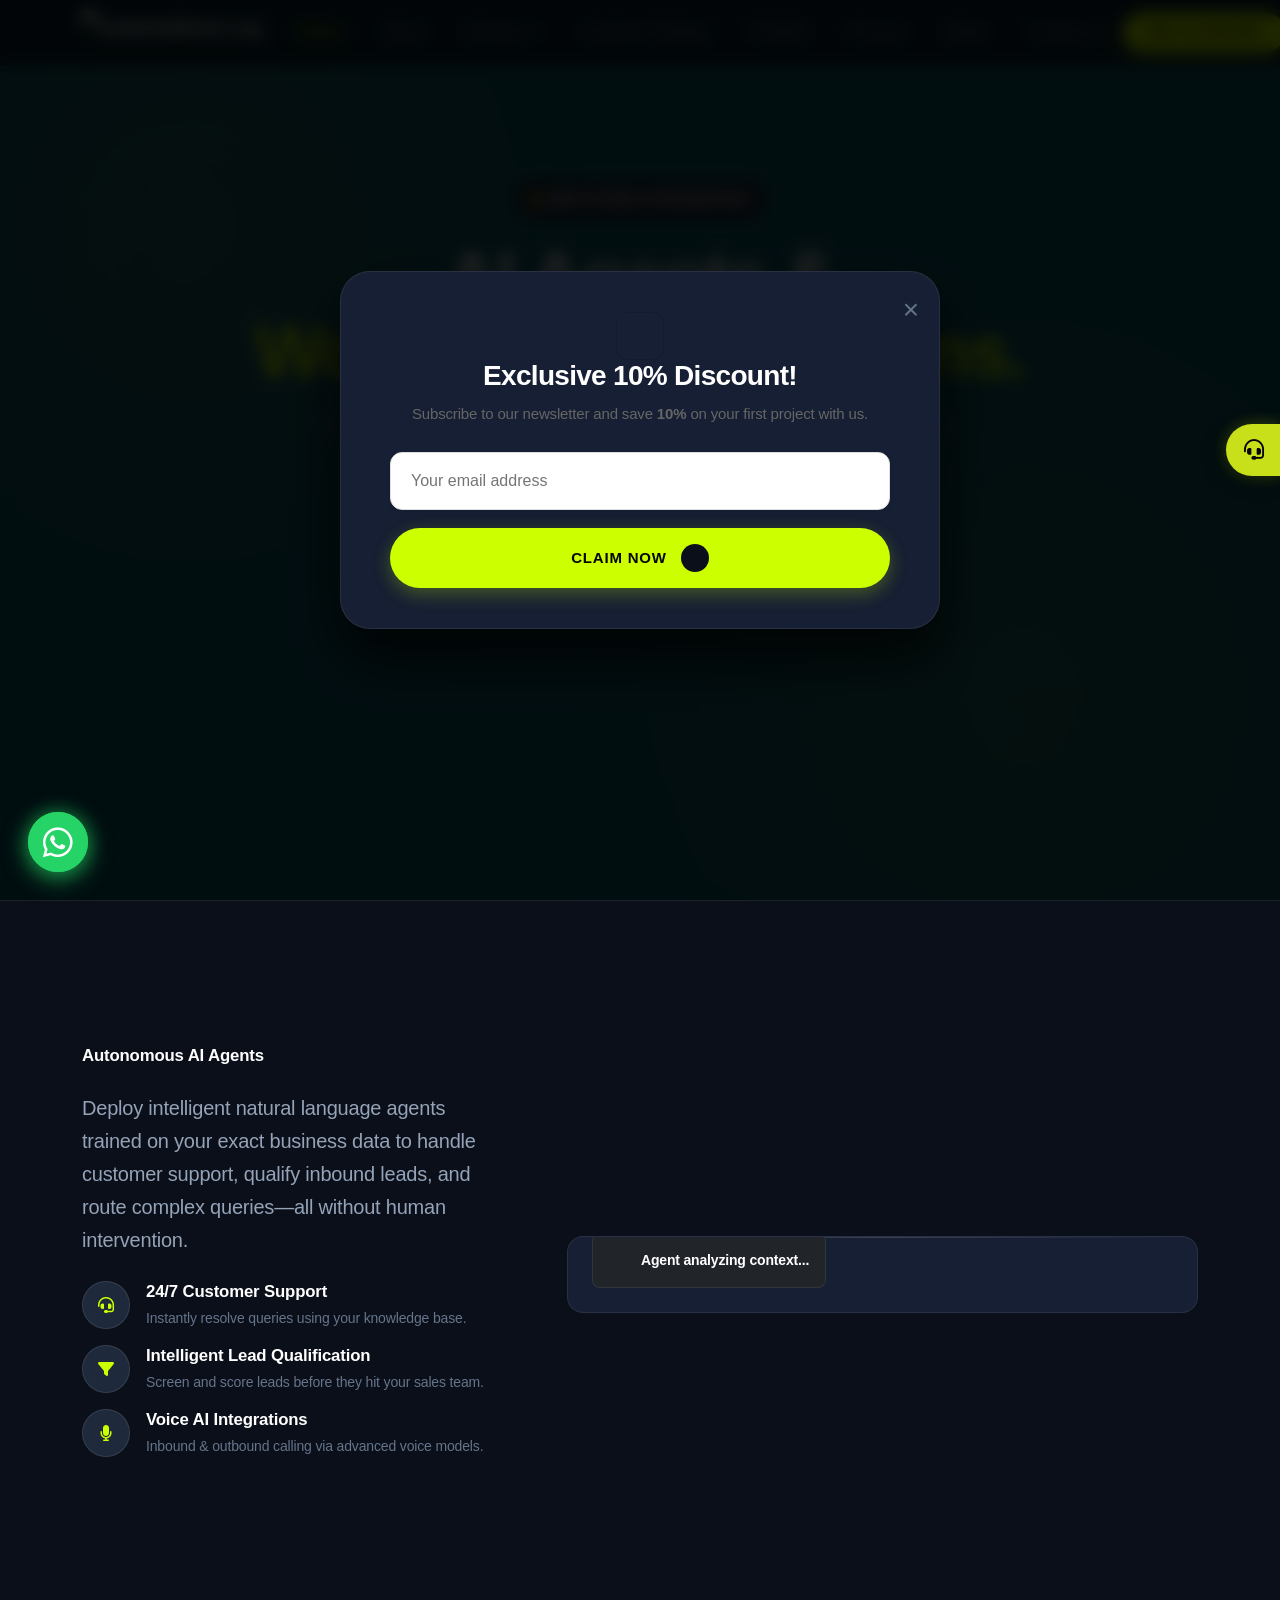
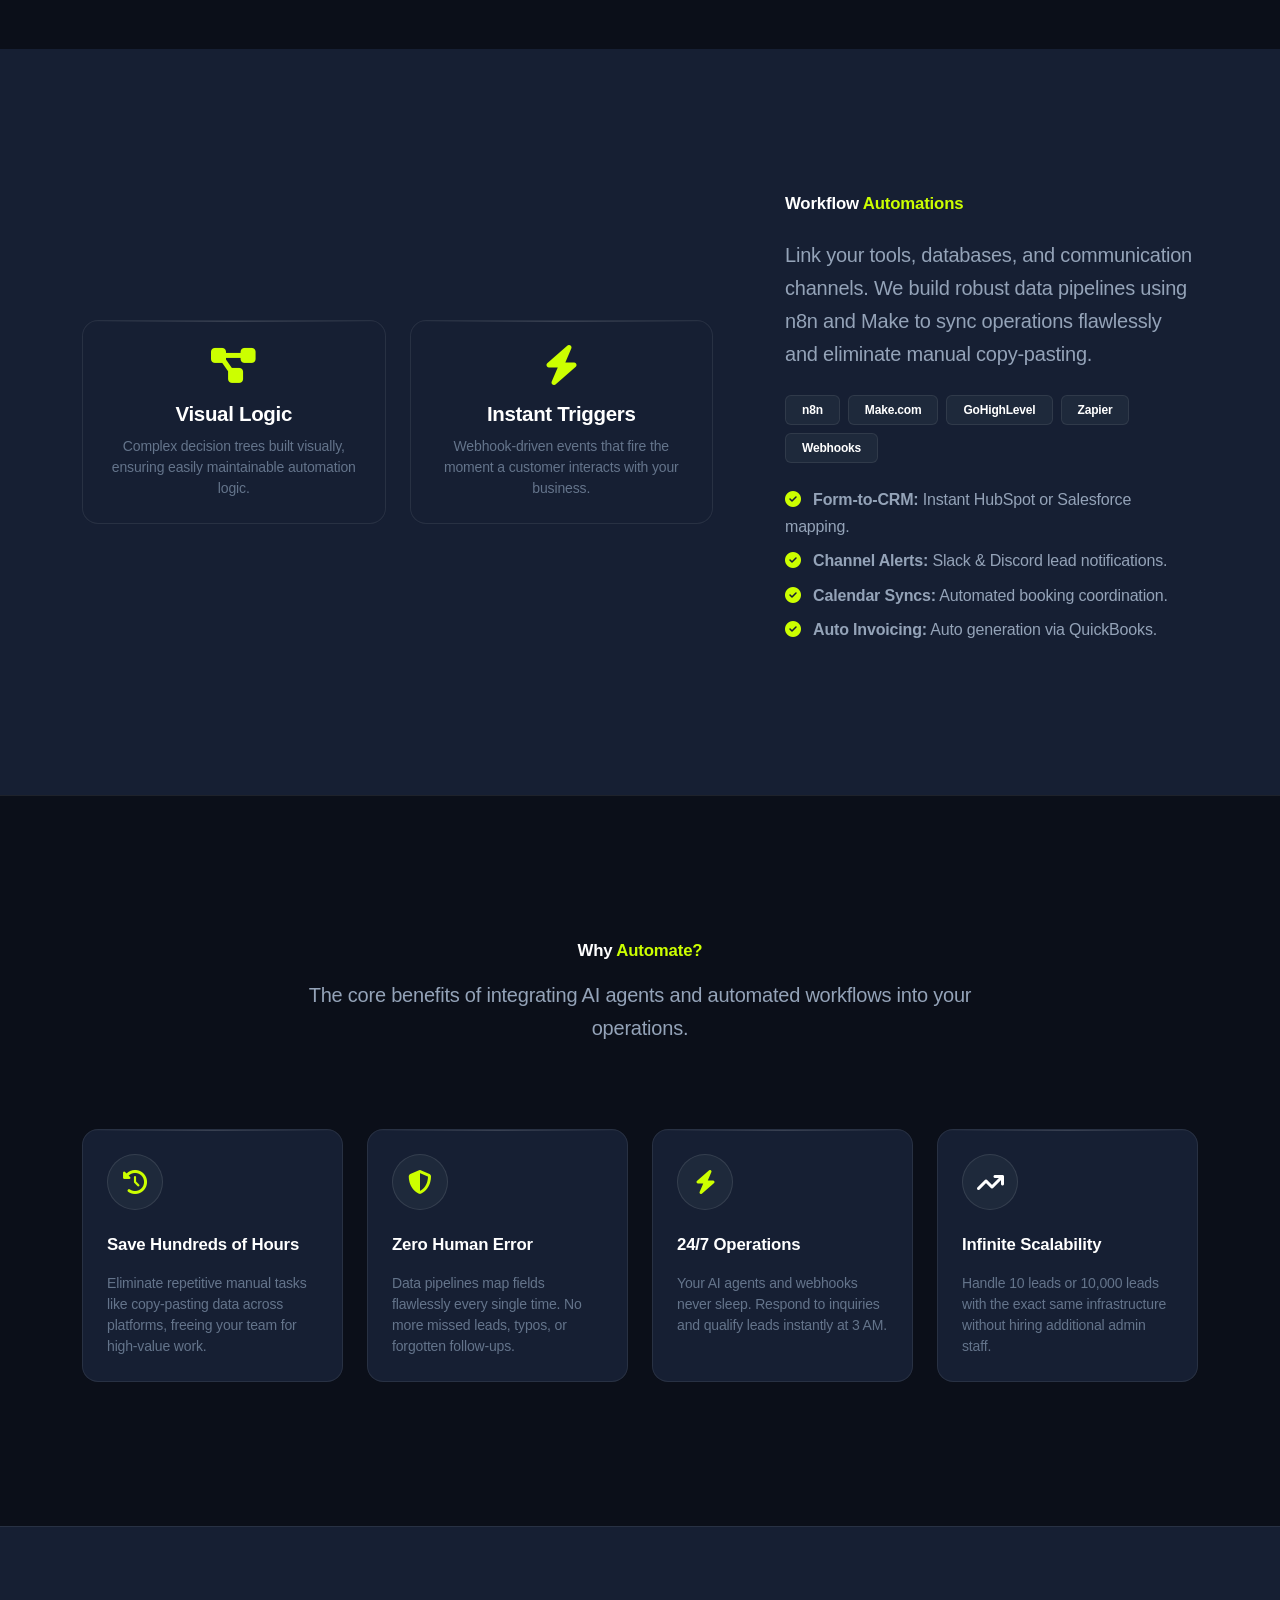
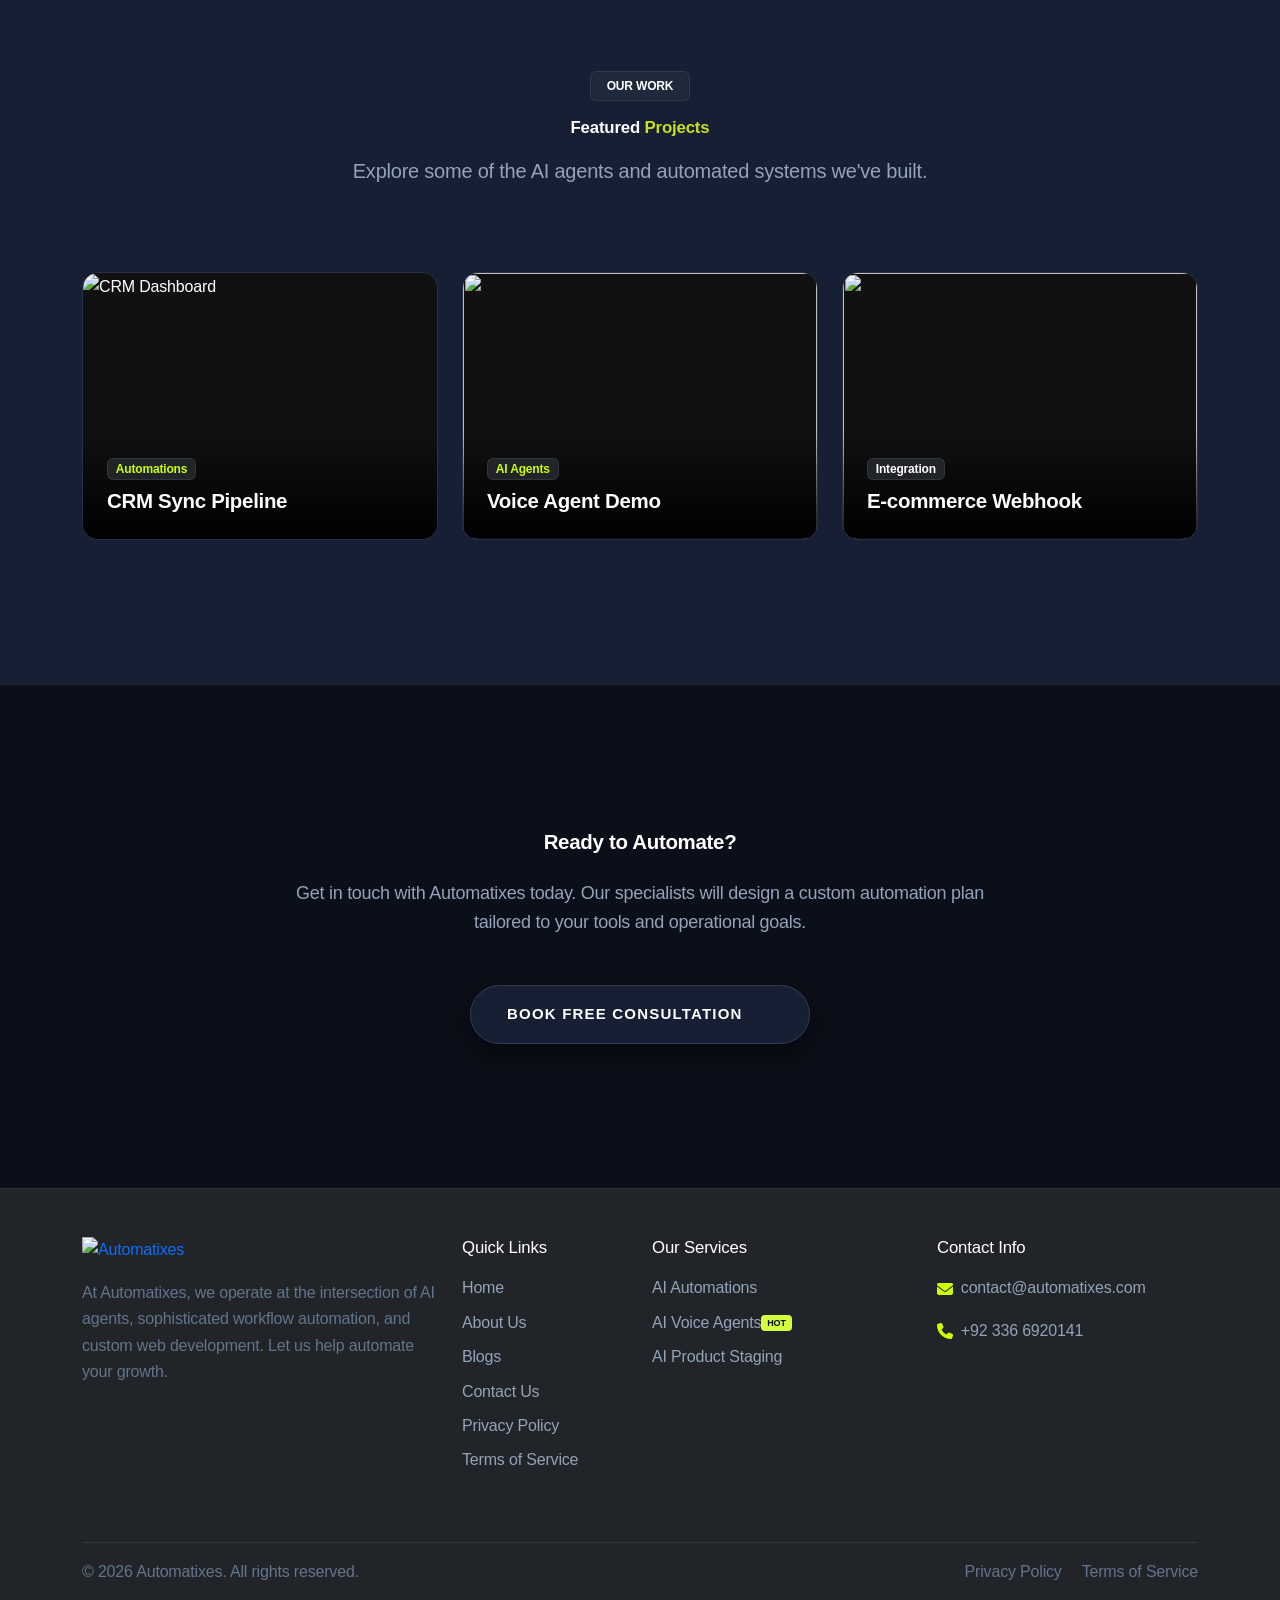
==== commit 3e084ec1: "Update site images with high-resolution custom visuals and fix AI automation service card" ====
--- a/ai-automated-solutions/index.html
+++ b/ai-automated-solutions/index.html
@@ -170,7 +170,7 @@
                             </a>
                             <ul class="dropdown-menu border-0 shadow-sm" aria-labelledby="servicesDropdown">
                                 <li><a class="dropdown-item py-2 fw-semibold" href="../ai-automated-solutions">AI Automated Solutions</a></li>
-                                <li><a class="dropdown-item py-2 fw-semibold d-flex align-items-center justify-content-between" href="../voice-agent"><span>AI Voice Agents</span> <span class="badge bg-danger rounded-pill ms-2" style="font-size: 0.65rem; background: linear-gradient(135deg, #FF3B30, #FF9500) !important;">🔥 HIGH DEMAND</span></a></li>
+                                <li><a class="dropdown-item py-2 fw-semibold d-flex align-items-center justify-content-between" href="../voice-agent"><span>AI Voice Agents</span> <span class="badge rounded-pill ms-2" style="font-size: 0.65rem; background: #D4FF3D !important; color: #0a0e1a !important; font-weight: 700;">🔥 HIGH DEMAND</span></a></li>
                                 <li><a class="dropdown-item py-2 fw-semibold" href="../product-shoot">AI Product Staging & Visuals</a></li>
                             </ul>
                         </li>
@@ -755,7 +755,7 @@
                         <h5 class="widget-title">Our Services</h5>
                         <ul class="list-unstyled footer-menu">
                             <li><a href="../ai-automated-solutions">AI Automations</a></li>
-                            <li><a href="../voice-agent" class="d-inline-flex align-items-center gap-1.5"><span>AI Voice Agents</span> <span class="badge bg-danger" style="font-size: 9px; font-weight: 700; border-radius: 4px; background: #FF3B30 !important;">HOT</span></a></li>
+                            <li><a href="../voice-agent" class="d-inline-flex align-items-center gap-1.5"><span>AI Voice Agents</span> <span class="badge" style="font-size: 9px; font-weight: 700; border-radius: 4px; background: #D4FF3D !important; color: #0a0e1a !important;">HOT</span></a></li>
                             <li><a href="../product-shoot">AI Product Staging</a></li>
                         </ul>
                     </div>
@@ -1088,19 +1088,19 @@
                 <!-- Fast Contact Options Grid -->
                 <div class="expert-channels-grid mb-3">
                     <!-- Option 1: AI Voice Agent (Featured / High Demand) -->
-                    <a href="../voice-agent" class="expert-channel-card voice-channel" style="border: 1px solid rgba(255, 59, 48, 0.4); background: rgba(255, 59, 48, 0.08);">
-                        <div class="channel-icon-box" style="background: rgba(255, 59, 48, 0.2); color: #FF3B30;">
+                    <a href="../voice-agent" class="expert-channel-card voice-channel" style="border: 1px solid rgba(212, 255, 61, 0.3); background: rgba(212, 255, 61, 0.05);">
+                        <div class="channel-icon-box" style="background: rgba(212, 255, 61, 0.15); color: #D4FF3D;">
                             <i class="fa-solid fa-microphone-lines fs-5"></i>
                         </div>
                         <div class="channel-info">
                             <div class="d-flex align-items-center gap-2">
                                 <h6 class="fw-bold text-white mb-0" style="font-size: 13.5px;">Live AI Voice Agent Call</h6>
-                                <span class="badge bg-danger rounded-pill px-2 py-0.5" style="font-size: 9px; font-weight: 800; background: linear-gradient(135deg, #FF3B30, #FF9500) !important;">HOT</span>
+                                <span class="badge rounded-pill px-2 py-0.5" style="font-size: 9px; font-weight: 800; background: #D4FF3D !important; color: #0a0e1a !important;">HOT</span>
                             </div>
                             <p class="text-white-50 mb-0" style="font-size: 11px;">Instant real-time browser voice call (&lt;500ms)</p>
                         </div>
                         <div class="channel-action">
-                            <span class="action-btn" style="background: #FF3B30; color: #fff;">Talk Now <i class="fa-solid fa-phone ms-1"></i></span>
+                            <span class="action-btn" style="background: #D4FF3D; color: #0a0e1a !important; font-weight: 700;">Talk Now <i class="fa-solid fa-phone ms-1"></i></span>
                         </div>
                     </a>
 
--- a/assets/css/main.css
+++ b/assets/css/main.css
@@ -7,14 +7,14 @@
    00. DESIGN TOKENS & ROOT VARIABLES
    ========================================================================== */
 :root {
-    /* --- 1. Obsidian Abyss Color Foundation --- */
-    --bg-void: #050505;              /* Purest obsidian background for hero & body canvas */
-    --bg-base: #0a0a0a;              /* Primary dark background canvas */
-    --bg-surface-1: #111113;          /* Elevation 1: Primary cards, containers, panels */
-    --bg-surface-2: #18181b;          /* Elevation 2: Secondary cards, form inputs, dropdowns */
-    --bg-surface-3: #222226;          /* Elevation 3: Elevated tags, active badges, modals */
-    --bg-glass: rgba(18, 18, 20, 0.72); /* Translucent frosted glass for cards */
-    --bg-glass-heavy: rgba(10, 10, 10, 0.85); /* Heavy frosted backdrop for navbar & modals */
+    /* --- 1. Deep Midnight Slate & Charcoal Color Foundation --- */
+    --bg-void: #0b0f19;              /* Deep Midnight Slate background for hero & body canvas */
+    --bg-base: #0f172a;              /* Primary rich slate canvas */
+    --bg-surface-1: #161f33;          /* Elevation 1: Primary cards, containers, panels */
+    --bg-surface-2: #1e293b;          /* Elevation 2: Secondary cards, form inputs, dropdowns */
+    --bg-surface-3: #263654;          /* Elevation 3: Elevated tags, active badges, modals */
+    --bg-glass: rgba(15, 23, 42, 0.75); /* Translucent frosted glass for cards */
+    --bg-glass-heavy: rgba(11, 15, 25, 0.88); /* Heavy frosted backdrop for navbar & modals */
 
     /* --- 2. High-Contrast Typography Palette --- */
     --text-primary: #ffffff;          /* Pure crisp white for massive headlines */
@@ -22,7 +22,7 @@
     --text-muted: #64748b;            /* Architectural slate gray for meta tags & subtitles */
     --text-dim: rgba(255, 255, 255, 0.35); /* Tertiary subtle text */
     --text-faint: rgba(255, 255, 255, 0.18); /* Watermarks, decorative numerals & stamps */
-    --text-on-neon: #050505;          /* Contrast dark text on neon fills */
+    --text-on-neon: #0b0f19;          /* Contrast dark text on neon fills */
     --text-dark: #ffffff;             /* Backward-compatible override for dark theme */
 
     /* --- 3. Electric Neon Accents (Signature QClay Visual Energy) --- */
@@ -38,11 +38,11 @@
     --accent-neon-border: rgba(204, 255, 0, 0.35); /* Neon container stroke */
 
     /* Aliases for backward-compatibility */
-    --bg-light: #0a0a0a;
-    --bg-surface: #111113;
-    --bg-warm-peach: #0a0a0a;
-    --bg-light-gray: #111113;
-    --bg-preloader: #050505;
+    --bg-light: #0f172a;
+    --bg-surface: #161f33;
+    --bg-warm-peach: #0f172a;
+    --bg-light-gray: #161f33;
+    --bg-preloader: #0b0f19;
 
     /* --- 4. Volumetric Light & Neon Glow Filters --- */
     --glow-subtle: 0 0 25px rgba(204, 255, 0, 0.15);
@@ -54,16 +54,15 @@
     --border-subtle: rgba(255, 255, 255, 0.08);
     --border-medium: rgba(255, 255, 255, 0.14);
     --border-bright: rgba(204, 255, 0, 0.3);
-    --border-neon: rgba(204, 255, 0, 0.45);
     --border-neon-bright: #ccff00;
     --card-shadow: 0 10px 30px rgba(0, 0, 0, 0.3);
-}
 
     /* --- 6. Font Families & Typography Stack --- */
-    --font-heading: 'Space Grotesk', -apple-system, BlinkMacSystemFont, 'Segoe UI', Roboto, sans-serif;
-    --font-display: 'Space Grotesk', -apple-system, BlinkMacSystemFont, 'Segoe UI', Roboto, sans-serif;
-    --font-body: 'Inter', -apple-system, BlinkMacSystemFont, 'Segoe UI', Roboto, sans-serif;
+    --font-heading: 'Outfit', -apple-system, BlinkMacSystemFont, 'Segoe UI', Roboto, sans-serif;
+    --font-display: 'Outfit', -apple-system, BlinkMacSystemFont, 'Segoe UI', Roboto, sans-serif;
+    --font-body: 'Plus Jakarta Sans', -apple-system, BlinkMacSystemFont, 'Segoe UI', Roboto, sans-serif;
     --font-mono: 'Space Mono', SFMono-Regular, Menlo, Monaco, Consolas, monospace;
+    --font-preloader: 'Syne', sans-serif;
     --font-sans: var(--font-body);
     --font-jakarta: var(--font-body);
 
@@ -194,7 +193,7 @@
 body {
     background-color: var(--bg-void) !important;
     color: var(--text-primary) !important;
-    font-family: var(--font-body);
+    font-family: var(--font-body) !important;
     font-size: var(--font-body-base);
     font-weight: 400;
     line-height: 1.65;
@@ -202,6 +201,13 @@
     overflow-x: hidden;
     min-height: 100vh;
     width: 100%;
+}
+
+h1, h2, h3, h4, h5, h6,
+.h1, .h2, .h3, .h4, .h5, .h6,
+.display-1, .display-2, .display-3, .display-4, .display-5, .display-6,
+.navbar-brand, .nav-link, .widget-title, .title, .section-title, .btn {
+    font-family: var(--font-heading) !important;
 }
 
 /* ==========================================================================
@@ -822,9 +828,12 @@
     border-radius: 50%;
     pointer-events: none;
     z-index: 0;
-    filter: blur(90px);
+    filter: blur(80px);
     opacity: 0.35;
+    transform: translate3d(0, 0, 0);
+    backface-visibility: hidden;
     will-change: transform;
+    contain: layout paint;
 }
 
 .glow-accent-neon,
@@ -964,7 +973,7 @@
     width: 28px;
     height: 28px;
     border-radius: 50%;
-    background-color: #050505 !important;
+    background-color: var(--bg-void) !important;
     color: var(--accent-neon) !important;
     display: inline-flex;
     align-items: center;
@@ -984,7 +993,7 @@
 
 .btn-brand:hover .arrow-btn,
 .btn-primary:hover .arrow-btn {
-    background-color: #050505 !important;
+    background-color: var(--bg-void) !important;
     color: var(--accent-neon-bright) !important;
     transform: scale(1.08);
 }
@@ -1003,16 +1012,16 @@
     left: 0;
     width: 100%;
     z-index: 1000;
-    background: rgba(0, 0, 0, 0.45);
+    background: rgba(11, 15, 25, 0.75);
     backdrop-filter: blur(12px) saturate(180%);
     -webkit-backdrop-filter: blur(12px) saturate(180%);
-    border-bottom: 1px solid rgba(255, 255, 255, 0.1);
+    border-bottom: 1px solid rgba(255, 255, 255, 0.08);
     padding: 14px 0;
     transition: var(--transition-smooth);
 }
 
 .header-nav.sticky {
-    background: rgba(0, 0, 0, 0.65) !important;
+    background: rgba(11, 15, 25, 0.92) !important;
     backdrop-filter: blur(16px) saturate(180%);
     -webkit-backdrop-filter: blur(16px) saturate(180%);
     border-bottom: 1px solid rgba(255, 255, 255, 0.1);
@@ -1042,7 +1051,7 @@
 }
 
 .dropdown-menu {
-    background: rgba(18, 18, 20, 0.95) !important;
+    background: rgba(22, 31, 51, 0.95) !important;
     border: 1px solid var(--border-subtle) !important;
     border-radius: 16px;
     backdrop-filter: blur(20px);
@@ -1211,7 +1220,7 @@
     font-weight: 800;
     font-size: clamp(24px, 7vw, 55px);
     color: rgba(255, 255, 255, 0.08);
-    font-family: var(--font-heading);
+    font-family: var(--font-preloader, 'Syne', sans-serif) !important;
     position: relative;
     display: inline-block;
     letter-spacing: clamp(4px, 1.5vw, 12px);
@@ -1820,6 +1829,11 @@
     color: var(--accent-neon) !important;
     border: 1px solid rgba(204, 255, 0, 0.25) !important;
     border-radius: 999px;
+}
+
+.bg-accent-brand {
+    background-color: var(--accent-neon, #D4FF3D) !important;
+    color: #0a0e1a !important;
 }
 
 .badge.bg-brand-translucent {
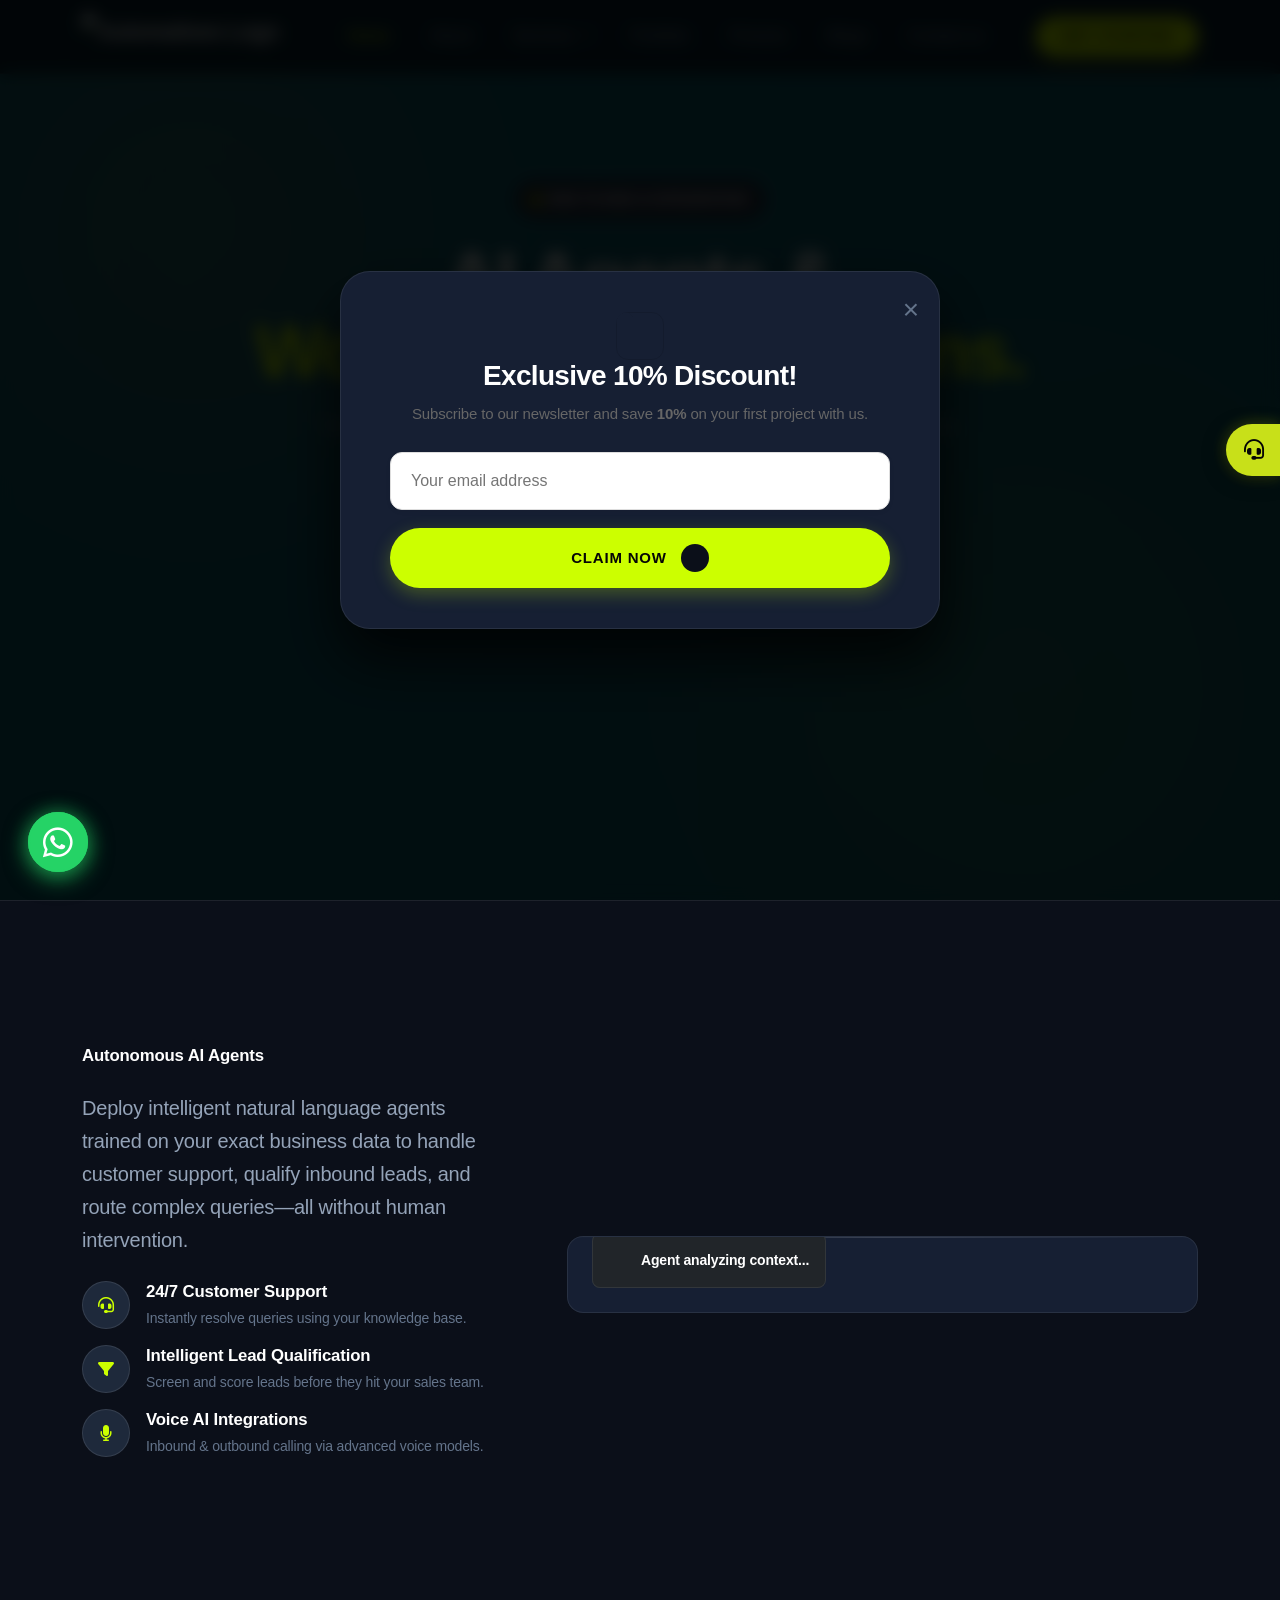
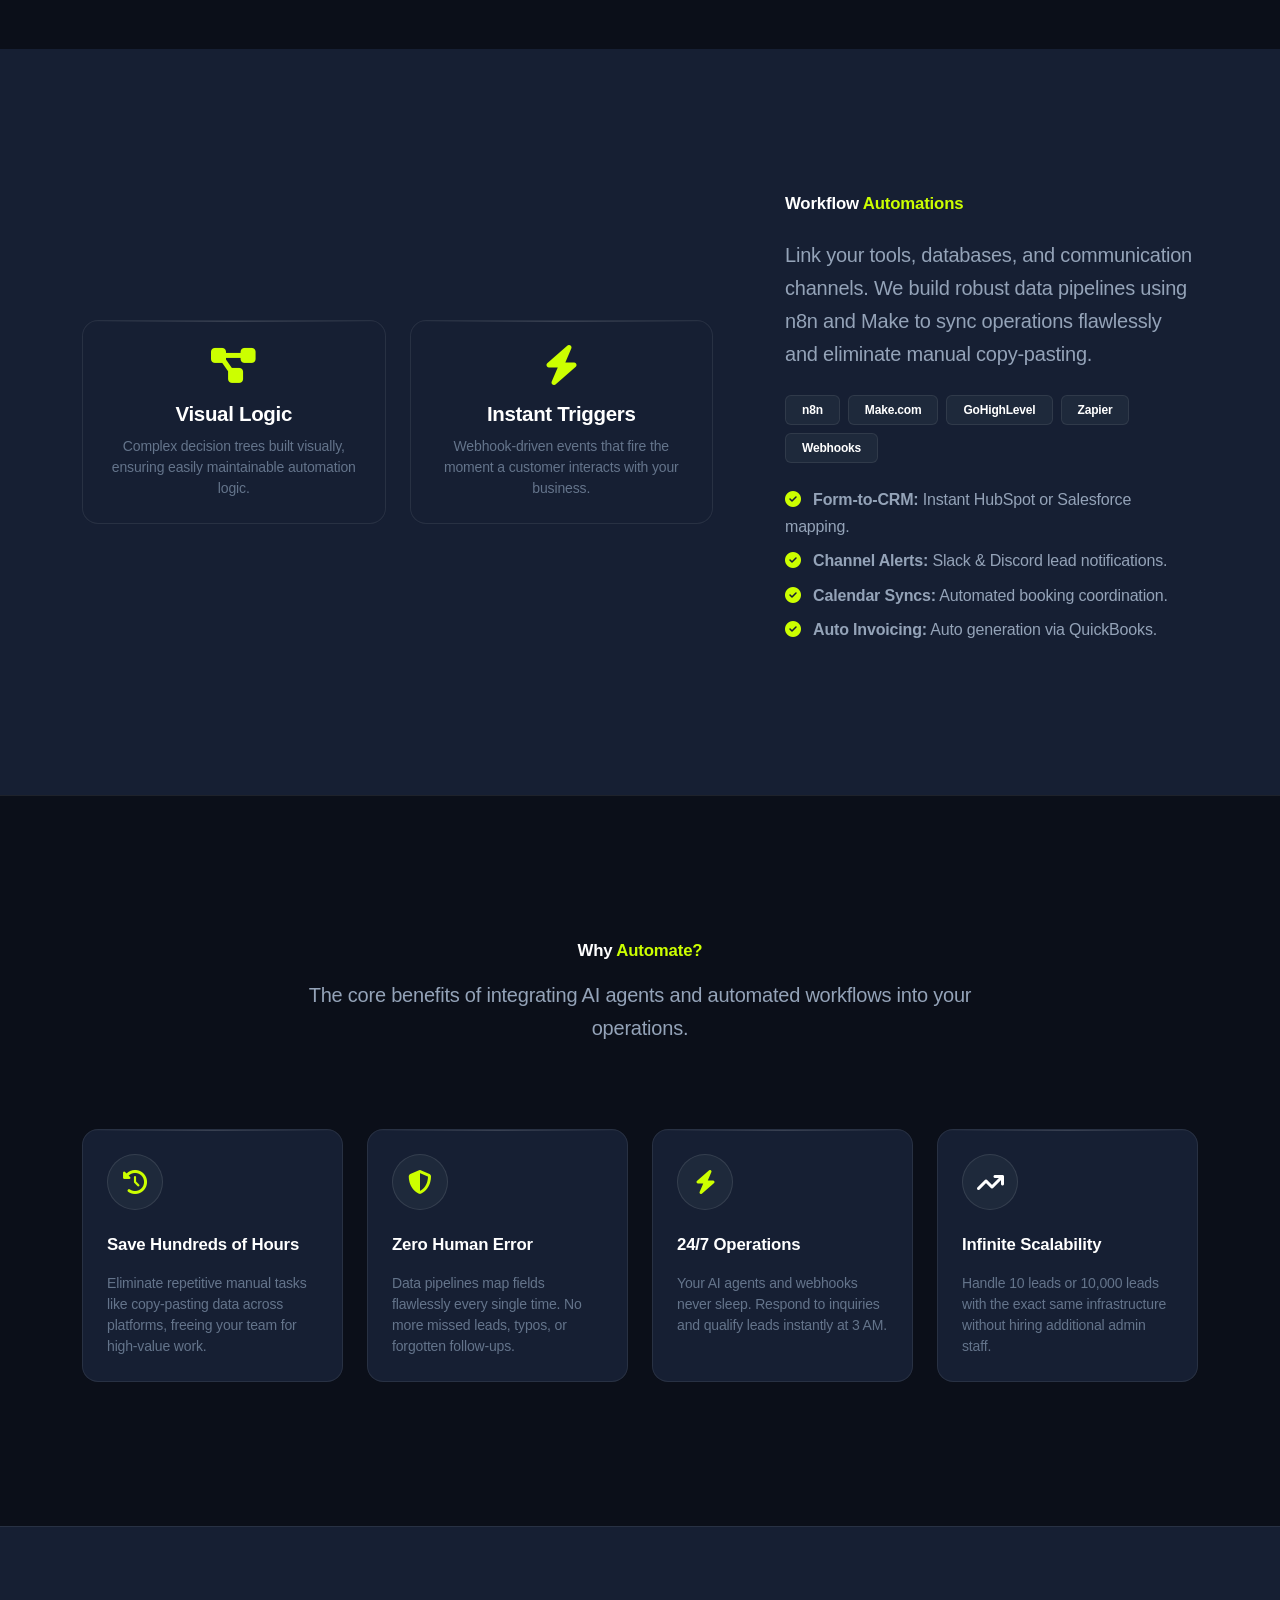
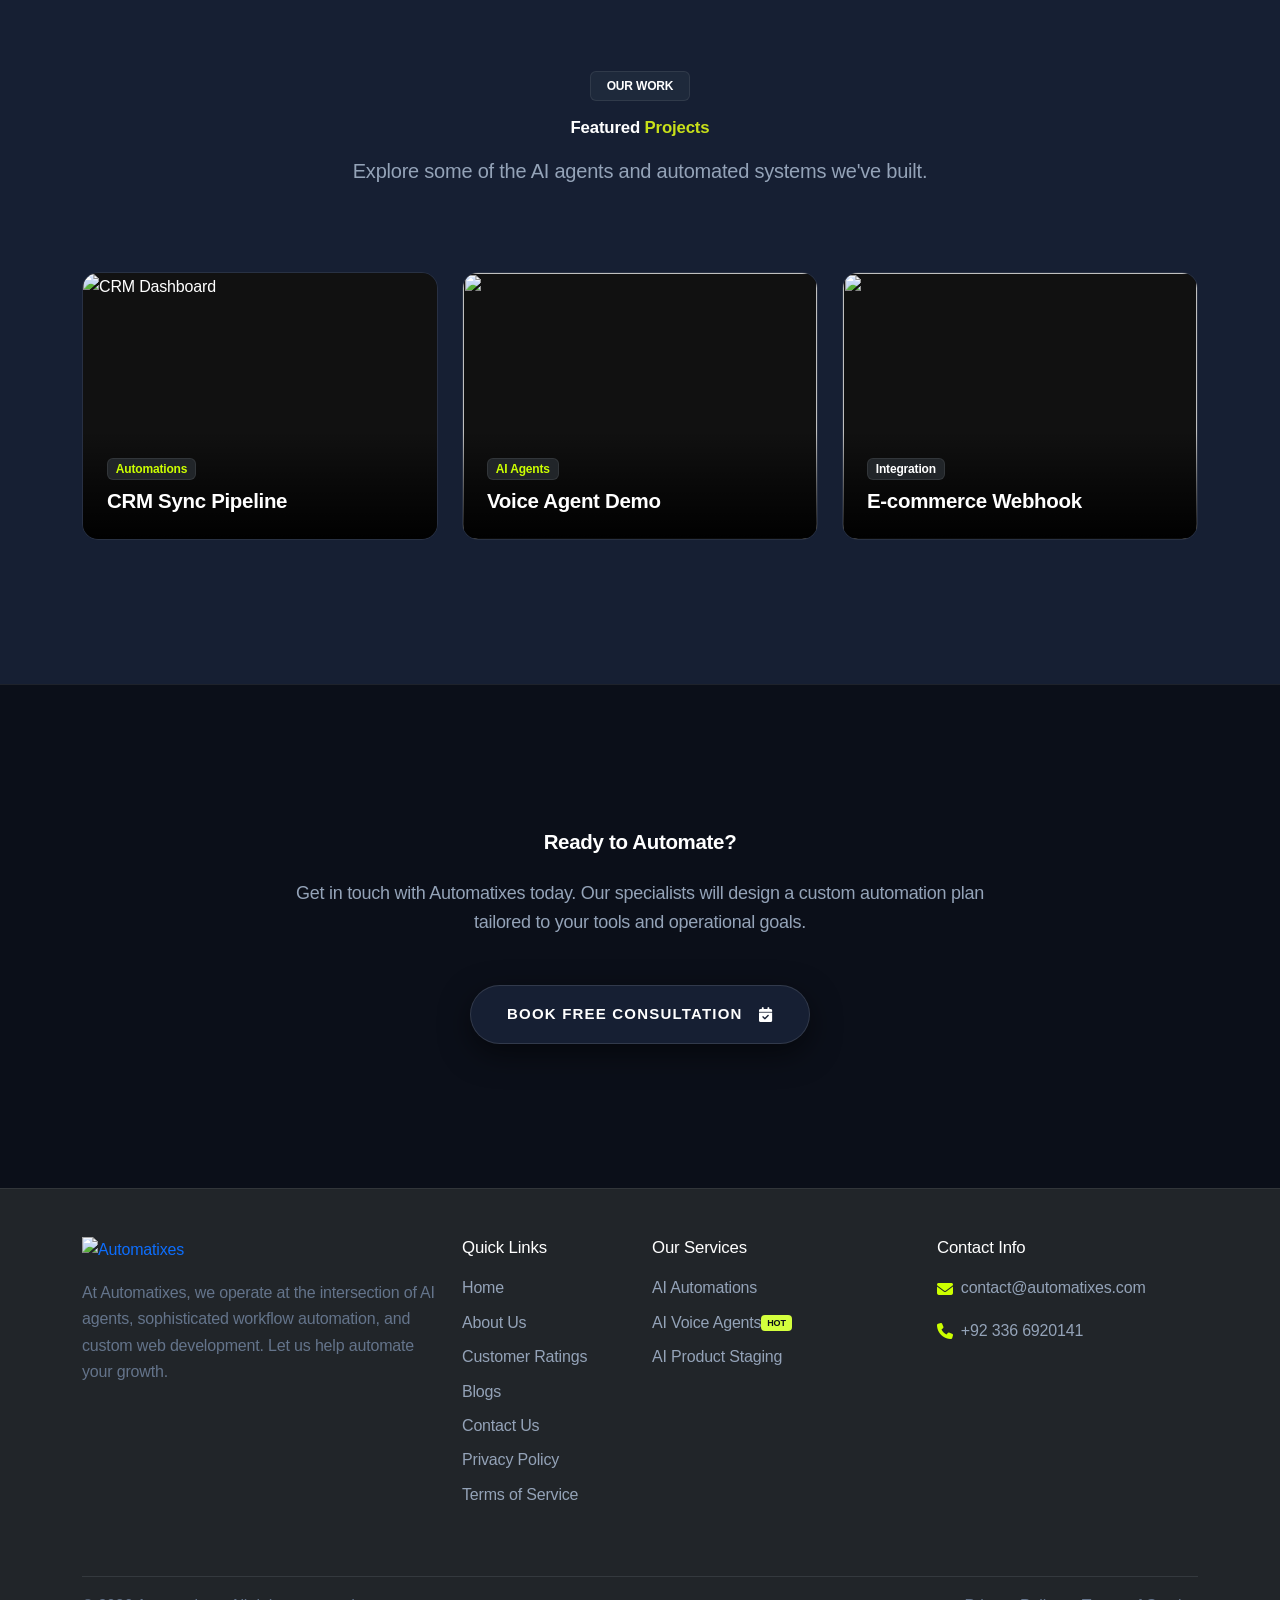
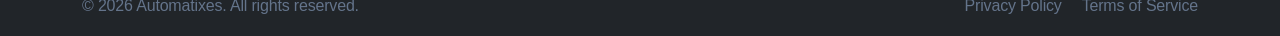
==== commit 3ab45acc: "fix(blogs): enable static routing for /images in vercel.json and add fallback image serving in route" ====
--- a/ai-automated-solutions/index.html
+++ b/ai-automated-solutions/index.html
@@ -174,7 +174,6 @@
                                 <li><a class="dropdown-item py-2 fw-semibold" href="../product-shoot">AI Product Staging & Visuals</a></li>
                             </ul>
                         </li>
-                        <li class="nav-item"><a class="nav-link text-nowrap" href="../reviews">Customer Ratings</a></li>
                                                 <li class="nav-item"><a class="nav-link text-nowrap" href="../portfolio">Portfolio</a></li>
                         <li class="nav-item"><a class="nav-link text-nowrap" href="../process">Process</a></li>
                         <li class="nav-item"><a class="nav-link text-nowrap" href="../blogs">Blogs</a></li>
@@ -743,6 +742,7 @@
                         <ul class="list-unstyled footer-menu">
                             <li><a href="../index">Home</a></li>
                             <li><a href="../about">About Us</a></li>
+                            <li><a href="../reviews">Customer Ratings</a></li>
                             <li><a href="../blogs">Blogs</a></li>
                             <li><a href="../contact">Contact Us</a></li>
                             <li><a href="../privacy">Privacy Policy</a></li>
--- a/assets/css/main.css
+++ b/assets/css/main.css
@@ -1017,7 +1017,9 @@
     -webkit-backdrop-filter: blur(12px) saturate(180%);
     border-bottom: 1px solid rgba(255, 255, 255, 0.08);
     padding: 14px 0;
-    transition: var(--transition-smooth);
+    transition: transform 0.35s cubic-bezier(0.16, 1, 0.3, 1), background 0.3s ease, padding 0.3s ease, box-shadow 0.3s ease;
+    transform: translateY(0);
+    will-change: transform;
 }
 
 .header-nav.sticky {
@@ -1027,6 +1029,14 @@
     border-bottom: 1px solid rgba(255, 255, 255, 0.1);
     padding: 10px 0;
     box-shadow: 0 4px 30px rgba(0, 0, 0, 0.3);
+}
+
+.header-nav.header-hidden {
+    transform: translateY(-100%) !important;
+}
+
+.header-nav.header-visible {
+    transform: translateY(0) !important;
 }
 
 .navbar-brand {
@@ -1358,8 +1368,8 @@
 .subpage-card:hover,
 .card-service-item:hover {
     transform: translateY(-8px);
-    border-color: rgba(204, 255, 0, 0.35) !important;
-    box-shadow: 0 20px 40px rgba(0, 0, 0, 0.6), 0 0 25px rgba(204, 255, 0, 0.1) !important;
+    border-color: rgba(212, 255, 61, 0.45) !important;
+    box-shadow: 0 20px 40px rgba(0, 0, 0, 0.6), 0 0 25px rgba(212, 255, 61, 0.15) !important;
 }
 
 .card-service-item .thumb img {
@@ -1847,8 +1857,24 @@
 .text-primary { color: var(--text-primary) !important; }
 .text-secondary { color: var(--text-secondary) !important; }
 .text-muted { color: var(--text-muted) !important; }
-.text-dark { color: var(--text-primary) !important; }
+.text-dark { color: #0a0e1a !important; }
 .text-white { color: #ffffff !important; }
+
+/* High contrast dark readable text on any light-green / neon fills */
+.badge.text-dark,
+.btn.text-dark,
+.badge[style*="#D4FF3D"],
+.badge[style*="#C8E019"],
+.badge[style*="#ccff00"],
+.bg-accent-brand {
+    color: #0a0e1a !important;
+}
+
+.badge[style*="#D4FF3D"] *,
+.badge[style*="#C8E019"] *,
+.badge.text-dark * {
+    color: #0a0e1a !important;
+}
 
 .border-light-subtle,
 .border {
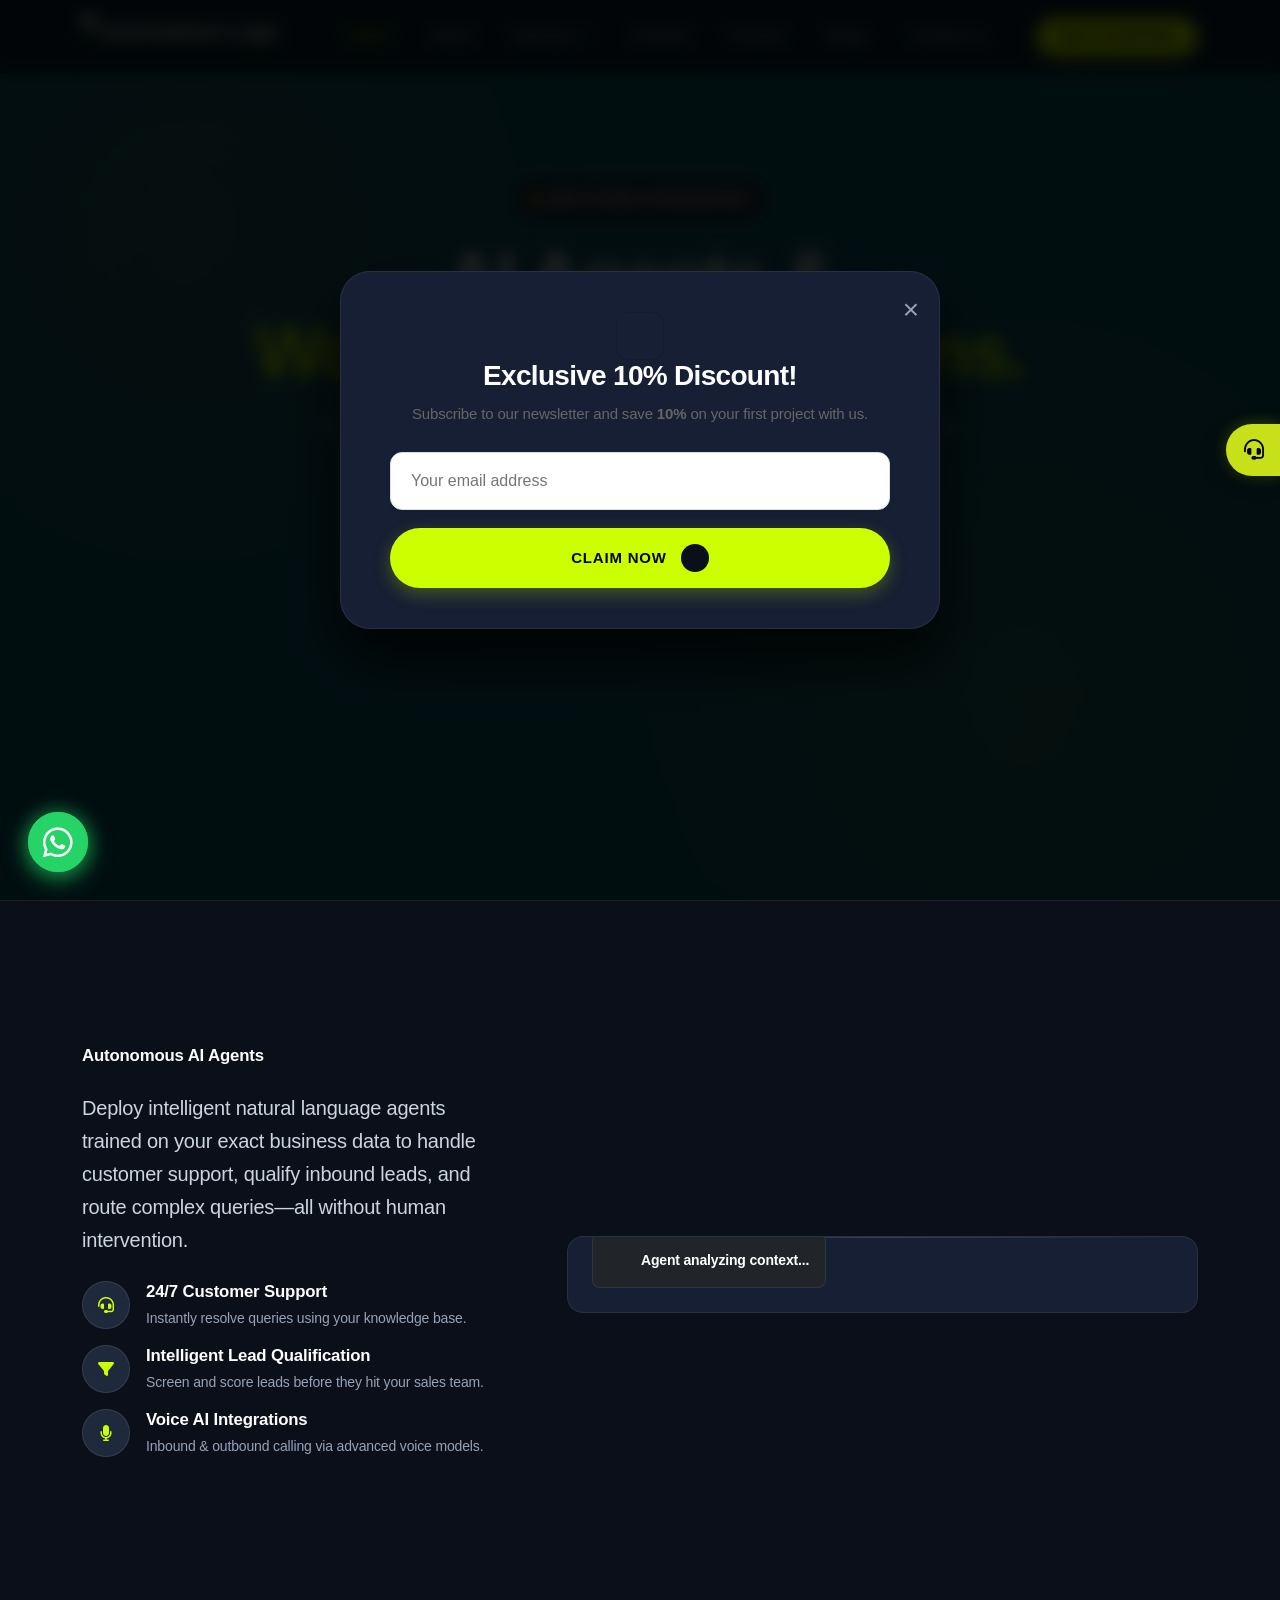
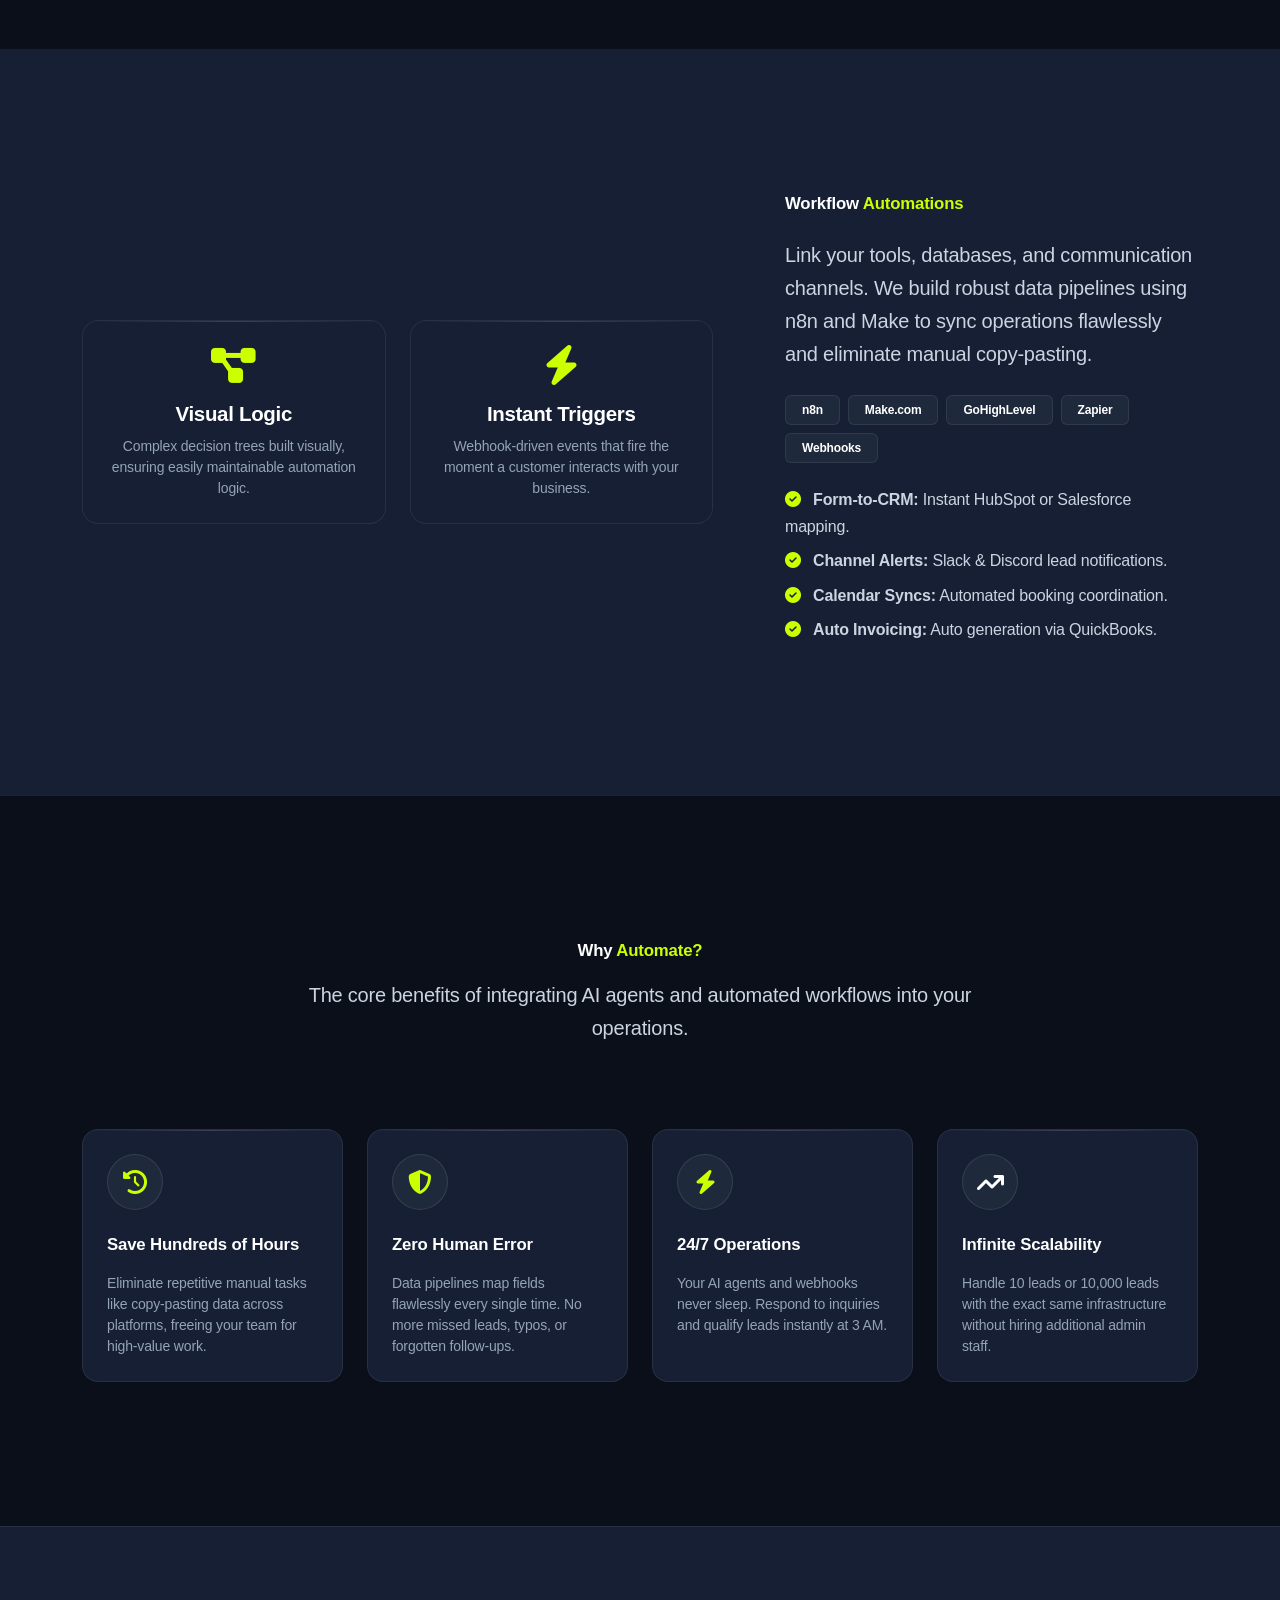
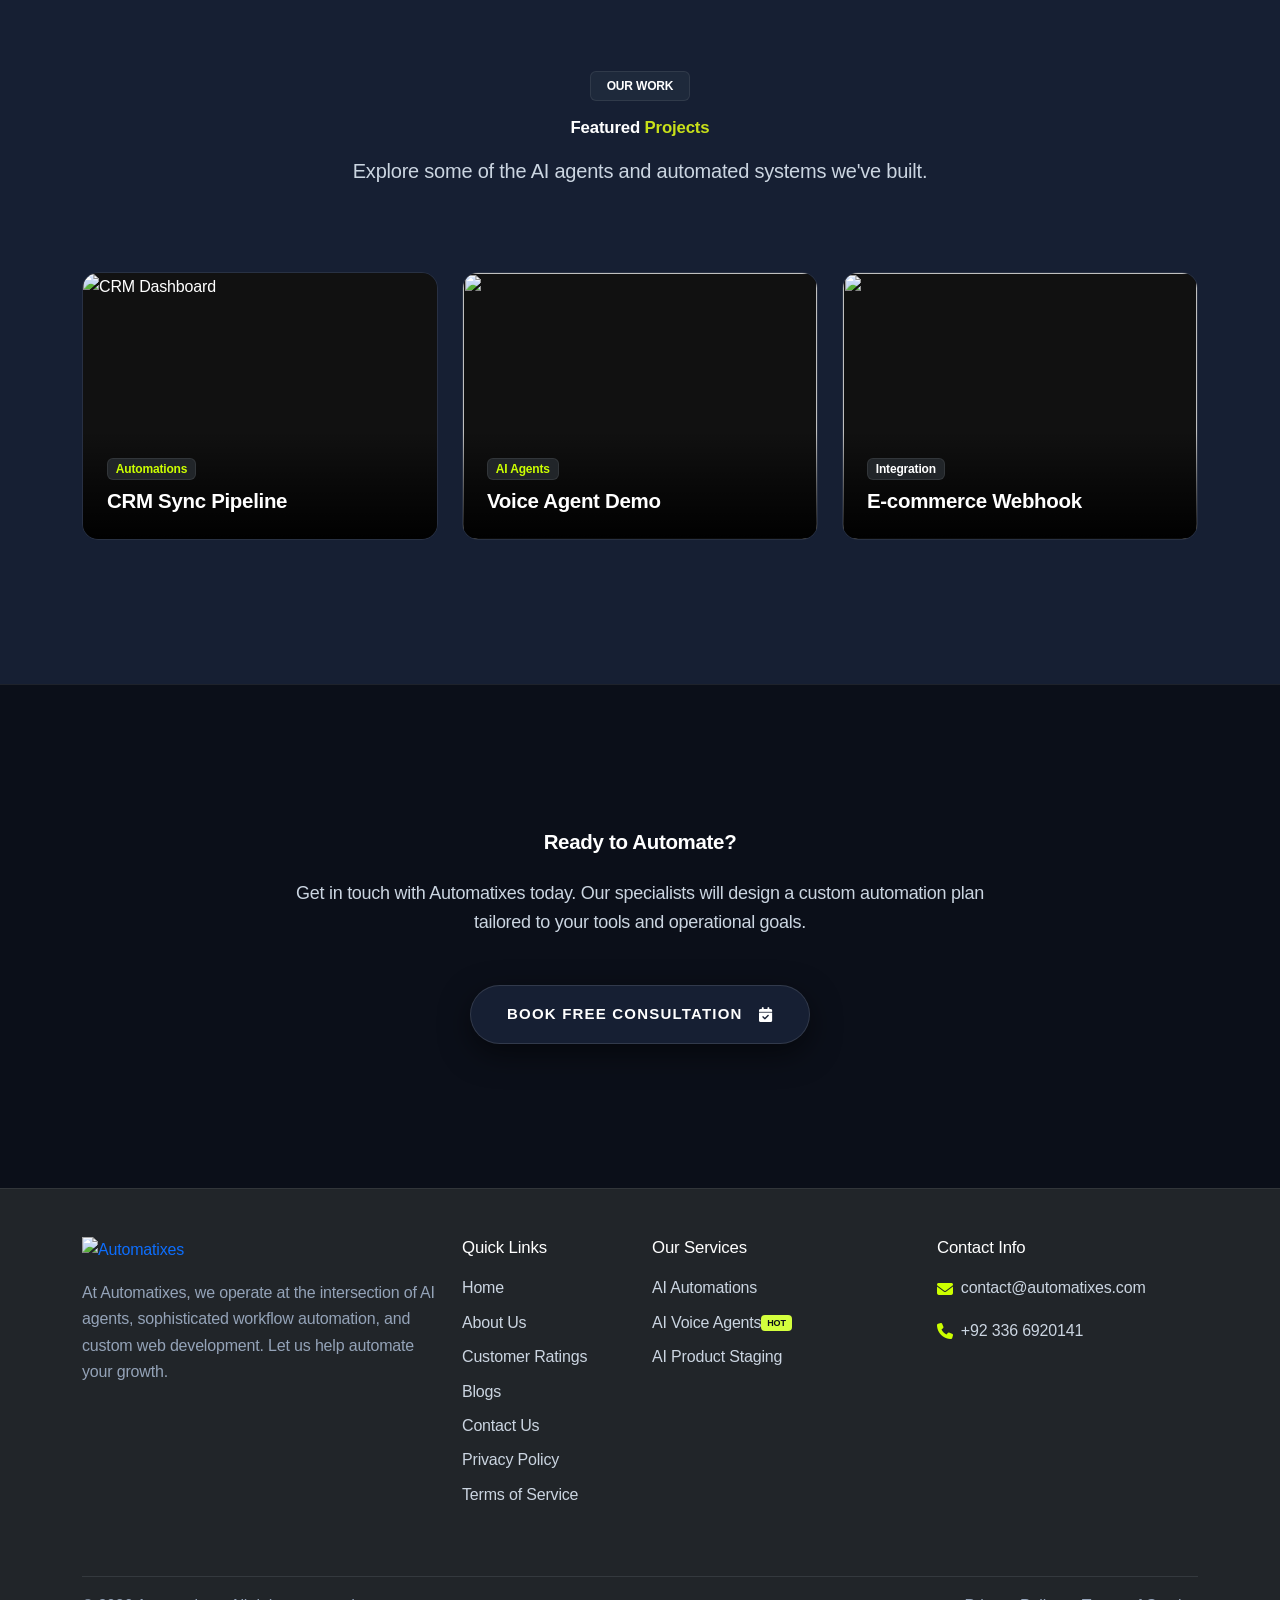
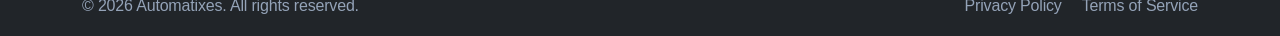
==== commit a47b40d5: "fix(ui): eliminate dark text on dark theme across all subpages and bump cache buster to v14.1.0" ====
--- a/ai-automated-solutions/index.html
+++ b/ai-automated-solutions/index.html
@@ -896,16 +896,16 @@
                     const col = document.createElement('div');
                     col.className = 'col-md-6 col-lg-4';
                     col.innerHTML = `
-                        <div class="review-card p-4 border rounded-4 bg-white shadow-sm h-100">
+                        <div class="review-card card-glass p-4 rounded-4 h-100">
                             <div class="d-flex justify-content-between align-items-start mb-2">
-                                <div>
-                                    <h5 class="fw-bold text-dark mb-0">${escapeHTMLInner(d.name)}</h5>
-                                    <div class="review-stars-display mt-1">${starsHtml}</div>
-                                    ${profileLink}
-                                </div>
-                                <small class="text-muted">${d.rating} ÃƒÆ’Ã†'Ãƒ"šÃ‚Â¢ÃƒÆ’Ã¢â‚¬Â¹Ãƒ"¦Ã¢â‚¬Å“ÃƒÆ’Ã‚Â¢ÃƒÂ¢Ã¢â‚¬Å¡Ã‚Â¬Ãƒ"šÃ‚Â¦</small>
+                                 <div>
+                                     <h5 class="fw-bold text-white mb-0">${escapeHTMLInner(d.name)}</h5>
+                                     <div class="review-stars-display mt-1">${starsHtml}</div>
+                                     ${profileLink}
+                                 </div>
+                                 <small class="text-white-50">${d.rating} &#9733;</small>
                             </div>
-                            <p class="text-secondary mb-0 mt-2" style="white-space:pre-line;">${escapeHTMLInner(d.comment)}</p>
+                            <p class="text-white-50 mb-0 mt-2" style="white-space:pre-line;">${escapeHTMLInner(d.comment)}</p>
                         </div>`;
                     testimonialsContainer.appendChild(col);
                 });
@@ -1011,16 +1011,16 @@
                     const reviewCard = document.createElement("div");
                     reviewCard.className = "col-md-6 col-lg-4";
                     reviewCard.innerHTML = `
-                        <div class="review-card p-4 border rounded-4 bg-white shadow-sm h-100">
+                        <div class="card-glass p-4 rounded-4 h-100">
                             <div class="d-flex justify-content-between align-items-start mb-2">
-                                <div>
-                                    <h5 class="fw-bold text-dark mb-0">${escapeHTML(review.name)}</h5>
-                                    <div class="review-stars-display mt-1">${starsHtml}</div>
-                                    ${profileLink}
-                                </div>
-                                <small class="text-muted">${dateStr}</small>
+                                 <div>
+                                     <h5 class="fw-bold text-white mb-0">${escapeHTML(review.name)}</h5>
+                                     <div class="review-stars-display mt-1">${starsHtml}</div>
+                                     ${profileLink}
+                                 </div>
+                                 <small class="text-white-50">${dateStr}</small>
                             </div>
-                            <p class="text-secondary mb-0 mt-2 text-start" style="white-space: pre-line;">${escapeHTML(review.comment)}</p>
+                            <p class="text-white-50 mb-0 mt-2 text-start" style="white-space: pre-line;">${escapeHTML(review.comment)}</p>
                         </div>
                     `;
                     reviewsList.appendChild(reviewCard);
--- a/assets/css/main.css
+++ b/assets/css/main.css
@@ -18,10 +18,10 @@
 
     /* --- 2. High-Contrast Typography Palette --- */
     --text-primary: #ffffff;          /* Pure crisp white for massive headlines */
-    --text-secondary: #94a3b8;        /* High-legibility silver slate for body copy */
-    --text-muted: #64748b;            /* Architectural slate gray for meta tags & subtitles */
-    --text-dim: rgba(255, 255, 255, 0.35); /* Tertiary subtle text */
-    --text-faint: rgba(255, 255, 255, 0.18); /* Watermarks, decorative numerals & stamps */
+    --text-secondary: #cbd5e1;        /* High-legibility bright silver slate for body copy */
+    --text-muted: #94a3b8;            /* Architectural clear slate gray for meta tags & subtitles */
+    --text-dim: rgba(255, 255, 255, 0.5); /* Tertiary subtle text */
+    --text-faint: rgba(255, 255, 255, 0.25); /* Watermarks, decorative numerals & stamps */
     --text-on-neon: #0b0f19;          /* Contrast dark text on neon fills */
     --text-dark: #ffffff;             /* Backward-compatible override for dark theme */
 
@@ -272,7 +272,7 @@
 .display-6,
 .toss-away-title {
     font-family: var(--font-heading) !important;
-    color: var(--text-primary);
+    color: var(--text-primary, #ffffff) !important;
     margin-bottom: 0.75rem;
 }
 
@@ -1854,11 +1854,38 @@
     text-transform: uppercase !important;
 }
 
-.text-primary { color: var(--text-primary) !important; }
-.text-secondary { color: var(--text-secondary) !important; }
-.text-muted { color: var(--text-muted) !important; }
-.text-dark { color: #0a0e1a !important; }
+.text-primary { color: var(--text-primary, #ffffff) !important; }
+.text-secondary { color: var(--text-secondary, #cbd5e1) !important; }
+.text-muted { color: var(--text-muted, #94a3b8) !important; }
+.text-dark { color: var(--text-primary, #ffffff) !important; }
 .text-white { color: #ffffff !important; }
+
+/* Subpage hero guaranteed bright text */
+.subpage-hero,
+.subpage-hero h1,
+.subpage-hero h2,
+.subpage-hero .display-4,
+.subpage-hero .display-5,
+.subpage-hero .display-6 {
+    color: #ffffff !important;
+}
+.subpage-hero .lead,
+.subpage-hero p {
+    color: var(--text-secondary, #cbd5e1) !important;
+}
+
+/* Table default dark contrast */
+.table {
+    color: #ffffff !important;
+}
+.table td, .table th {
+    color: #ffffff !important;
+    border-color: rgba(255, 255, 255, 0.08) !important;
+}
+.table td.text-muted,
+.table td .text-muted {
+    color: var(--text-secondary, #cbd5e1) !important;
+}
 
 /* High contrast dark readable text on any light-green / neon fills */
 .badge.text-dark,
@@ -1866,13 +1893,17 @@
 .badge[style*="#D4FF3D"],
 .badge[style*="#C8E019"],
 .badge[style*="#ccff00"],
+.btn[style*="#D4FF3D"],
+.btn[style*="#C8E019"],
+.btn[style*="#ccff00"],
 .bg-accent-brand {
     color: #0a0e1a !important;
 }
 
 .badge[style*="#D4FF3D"] *,
 .badge[style*="#C8E019"] *,
-.badge.text-dark * {
+.btn[style*="#D4FF3D"] *,
+.btn[style*="#C8E019"] * {
     color: #0a0e1a !important;
 }
 
@@ -1893,6 +1924,27 @@
 .max-w-700 { max-width: 700px; }
 .max-w-1000 { max-width: 1000px; }
 .fw-extrabold { font-weight: 800; }
+
+/* Accordion Dark Theme High-Contrast Visibility */
+.accordion-button {
+    color: #ffffff !important;
+    background-color: transparent !important;
+}
+.accordion-button:not(.collapsed) {
+    color: var(--accent-neon, #D4FF3D) !important;
+    background-color: rgba(255, 255, 255, 0.03) !important;
+    box-shadow: none !important;
+}
+.accordion-button::after {
+    filter: invert(1) brightness(200%) !important;
+}
+.accordion-item {
+    background-color: transparent !important;
+    border-color: rgba(255, 255, 255, 0.1) !important;
+}
+.accordion-body {
+    color: var(--text-secondary, #9ca3af) !important;
+}
 
 /* ==========================================================================
    09. INVOICE MAKER PRINT ISOLATION (@media print)
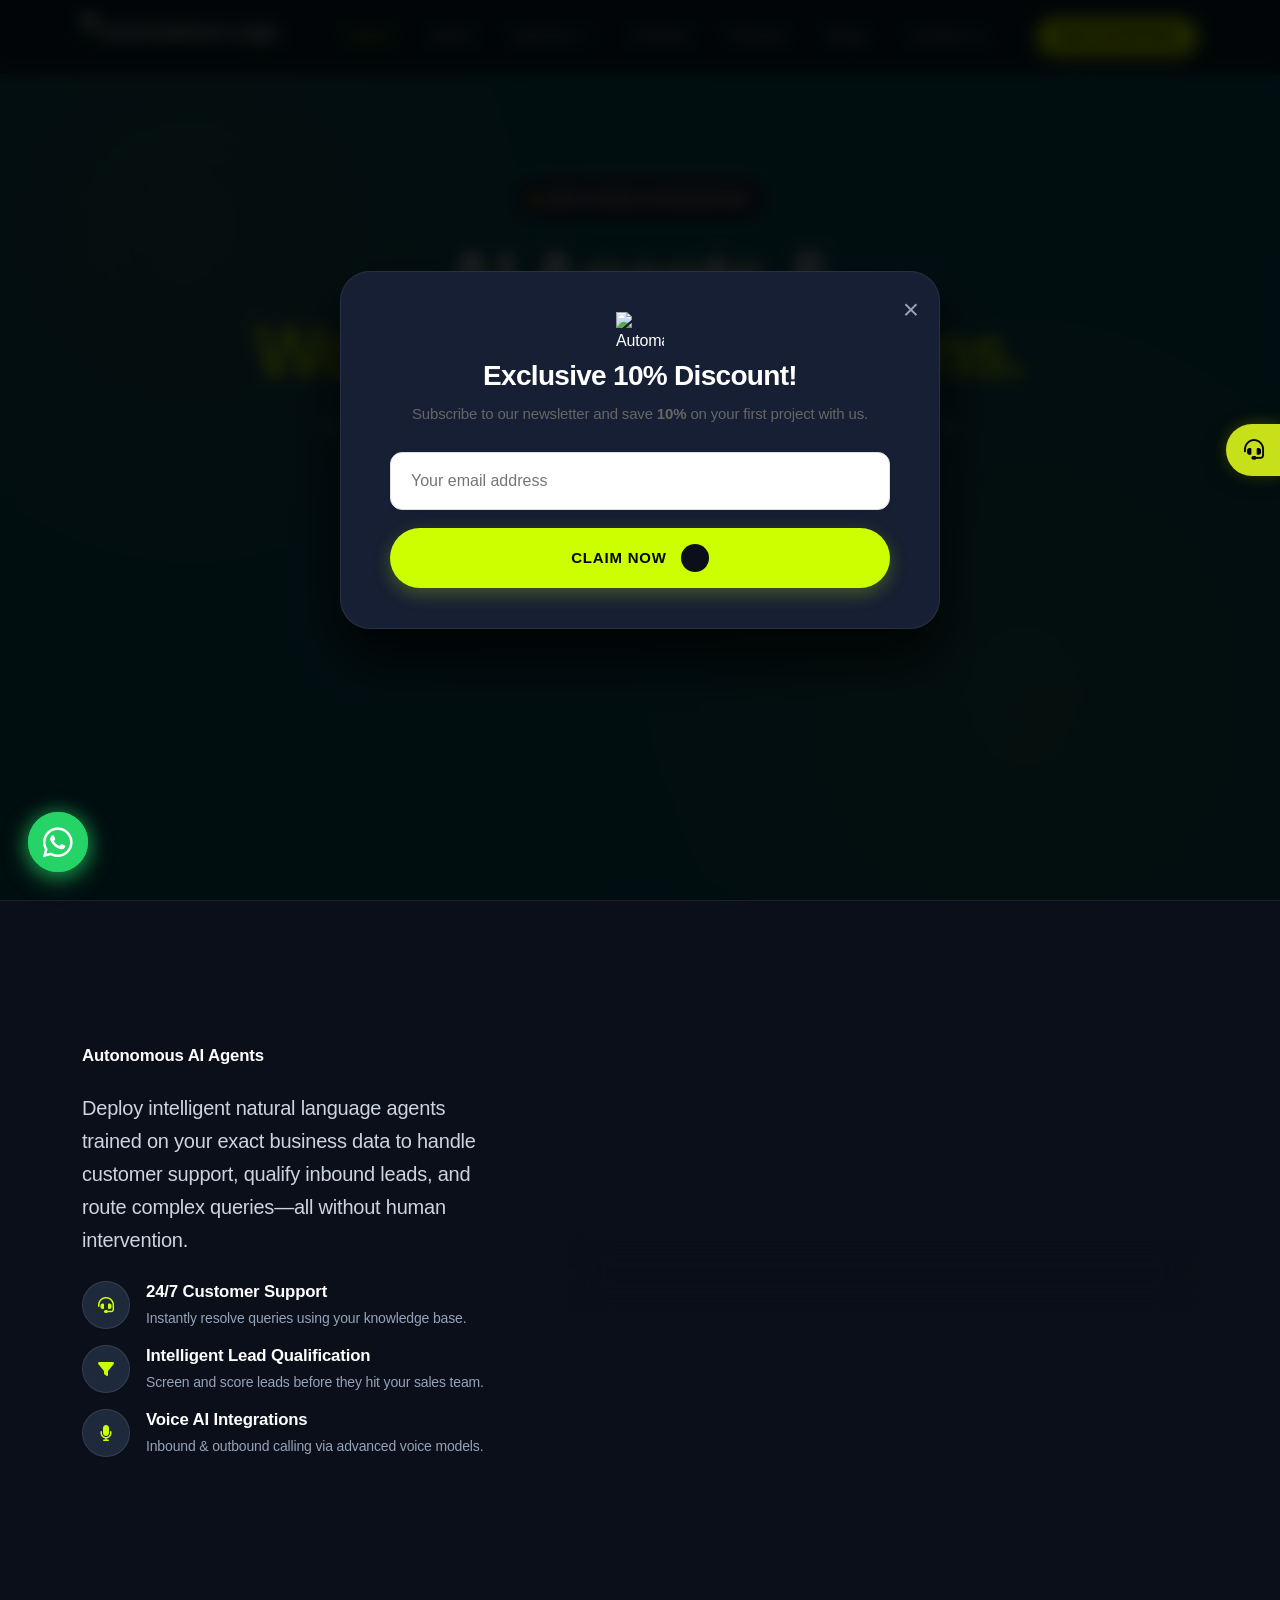
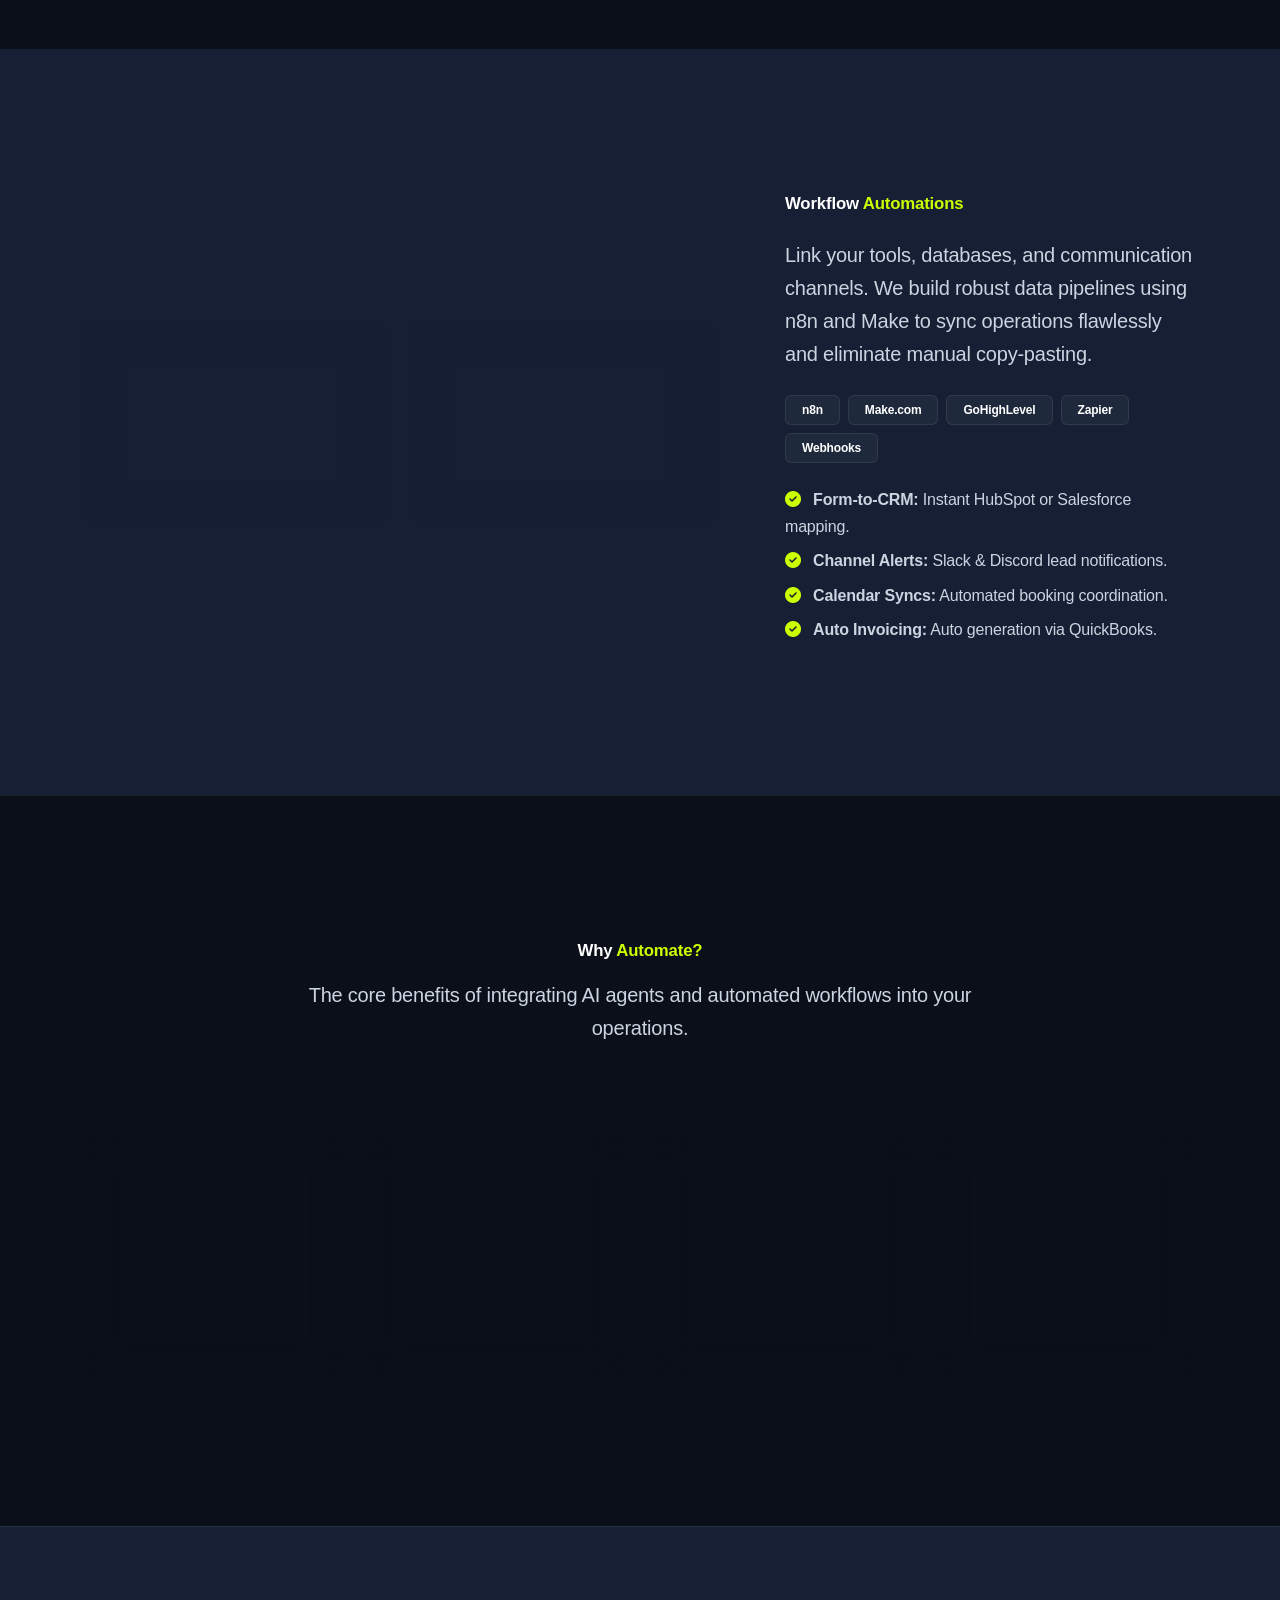
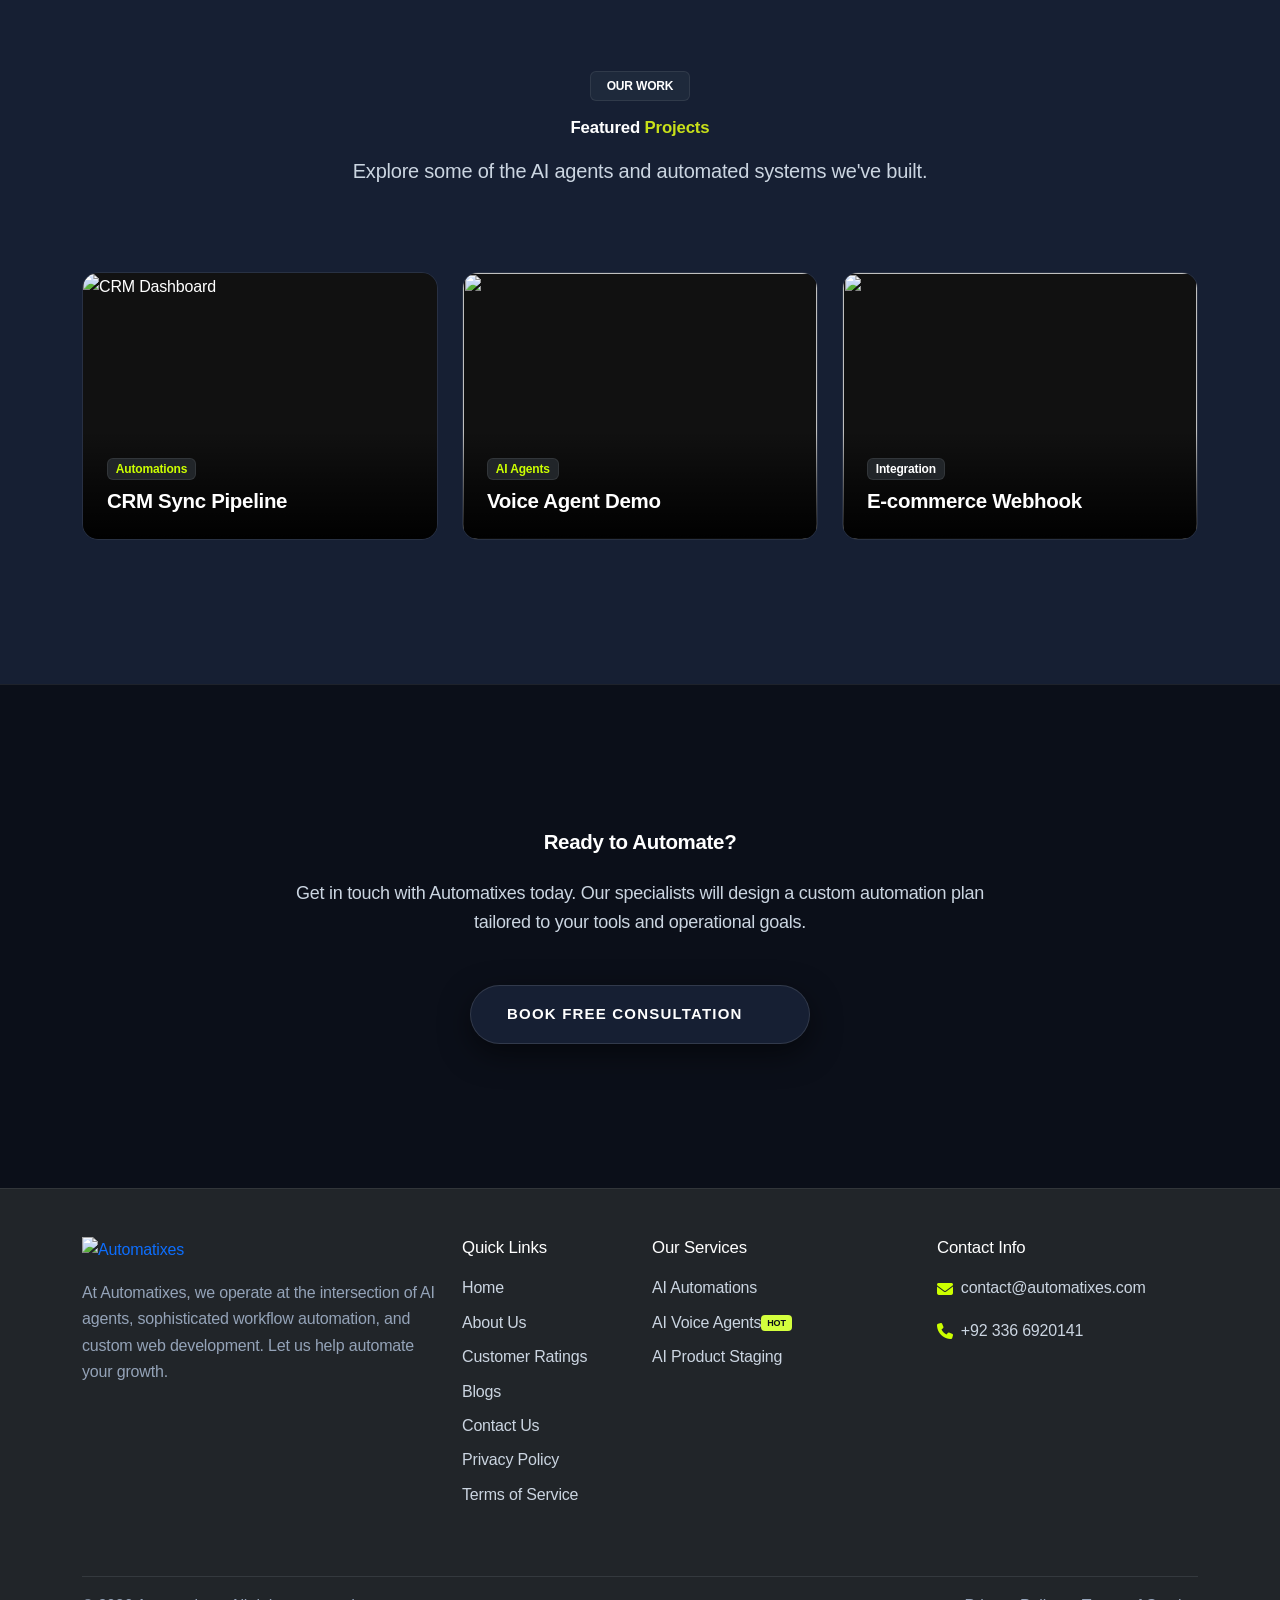
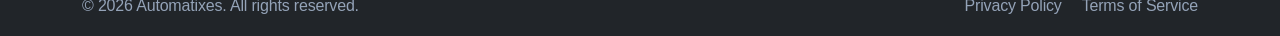
==== commit edebfad9: "fix(branding): replace legacy author icon with official new Automatixes logo on blog details" ====
--- a/ai-automated-solutions/index.html
+++ b/ai-automated-solutions/index.html
@@ -798,7 +798,7 @@
             <button class="close-modal" id="closeModal">&times;</button>
             <div class="modal-content-side" style="padding: 40px 30px; text-align: center;">
                 <div class="modal-logo">
-                    <img src="../assets/img/logo/automatixes-logo.svg" alt="Automatixes Logo" style="width: 48px; height: 48px; object-fit: cover; border-radius: 12px; mix-blend-mode: darken; border: 1px solid rgba(0,0,0,0.1); display: block; margin: 0 auto;">
+                    <img src="../assets/img/logo/automatixes-logo-new.png" alt="Automatixes Logo" style="width: 48px; height: 48px; object-fit: contain; display: block; margin: 0 auto;">
                 </div>
                 <h2 style="font-size: 28px; margin-bottom: 10px; ">Exclusive 10% Discount!</h2>
                 <p style="font-size: 15px; color: #666; margin-bottom: 25px;">Subscribe to our newsletter and save <b>10%</b> on your first project with us.</p>
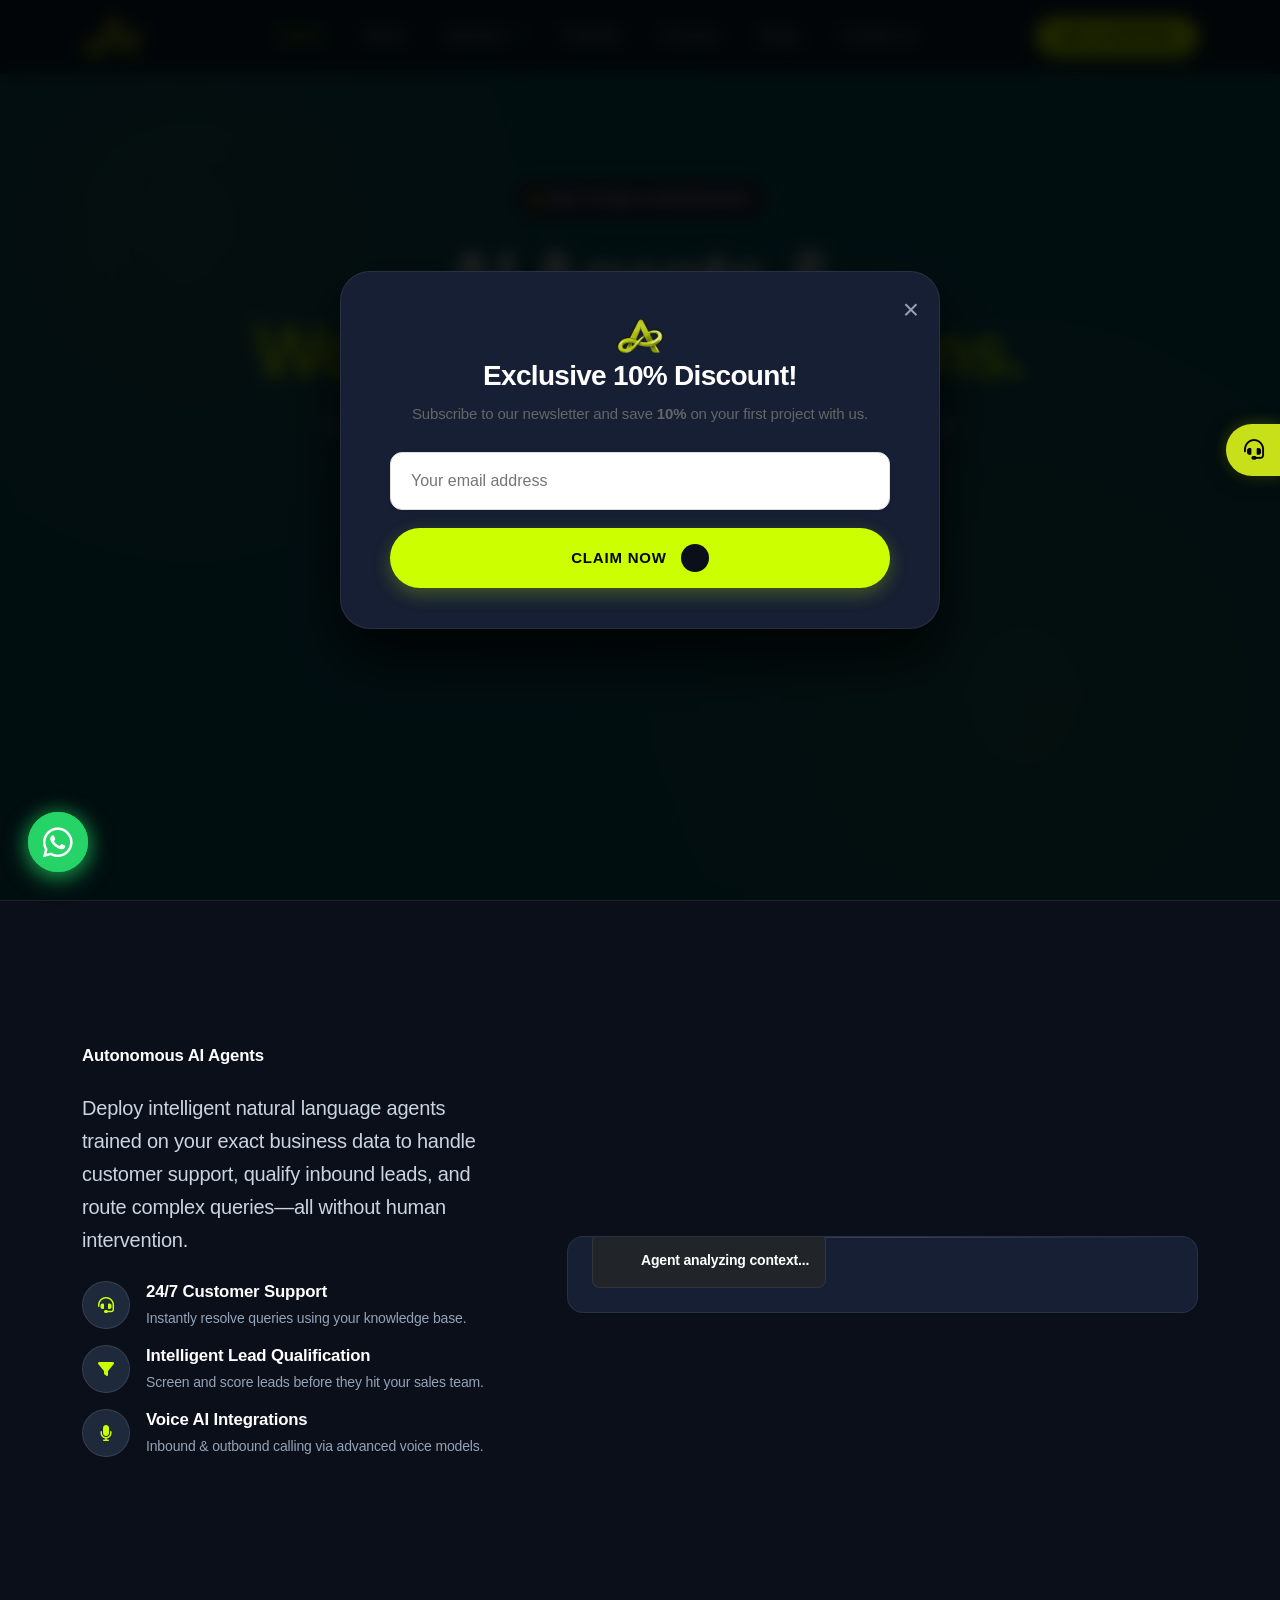
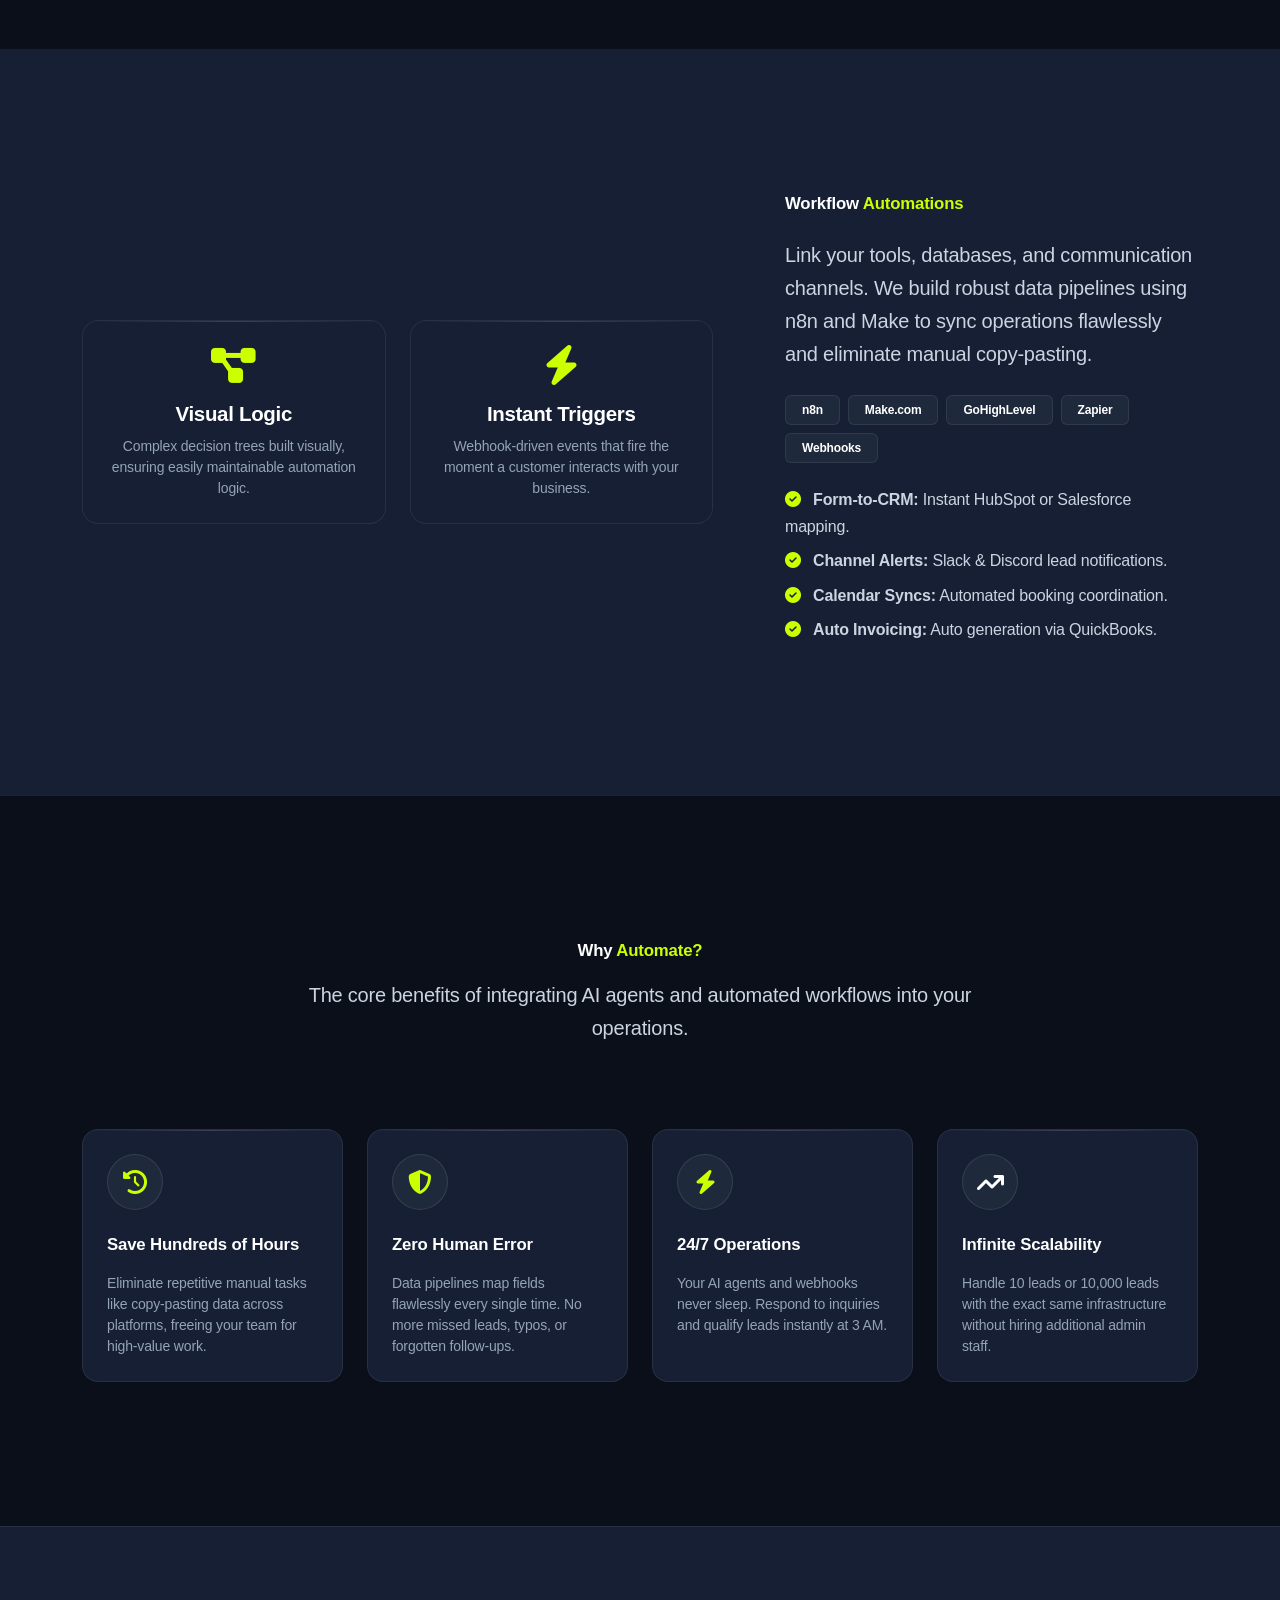
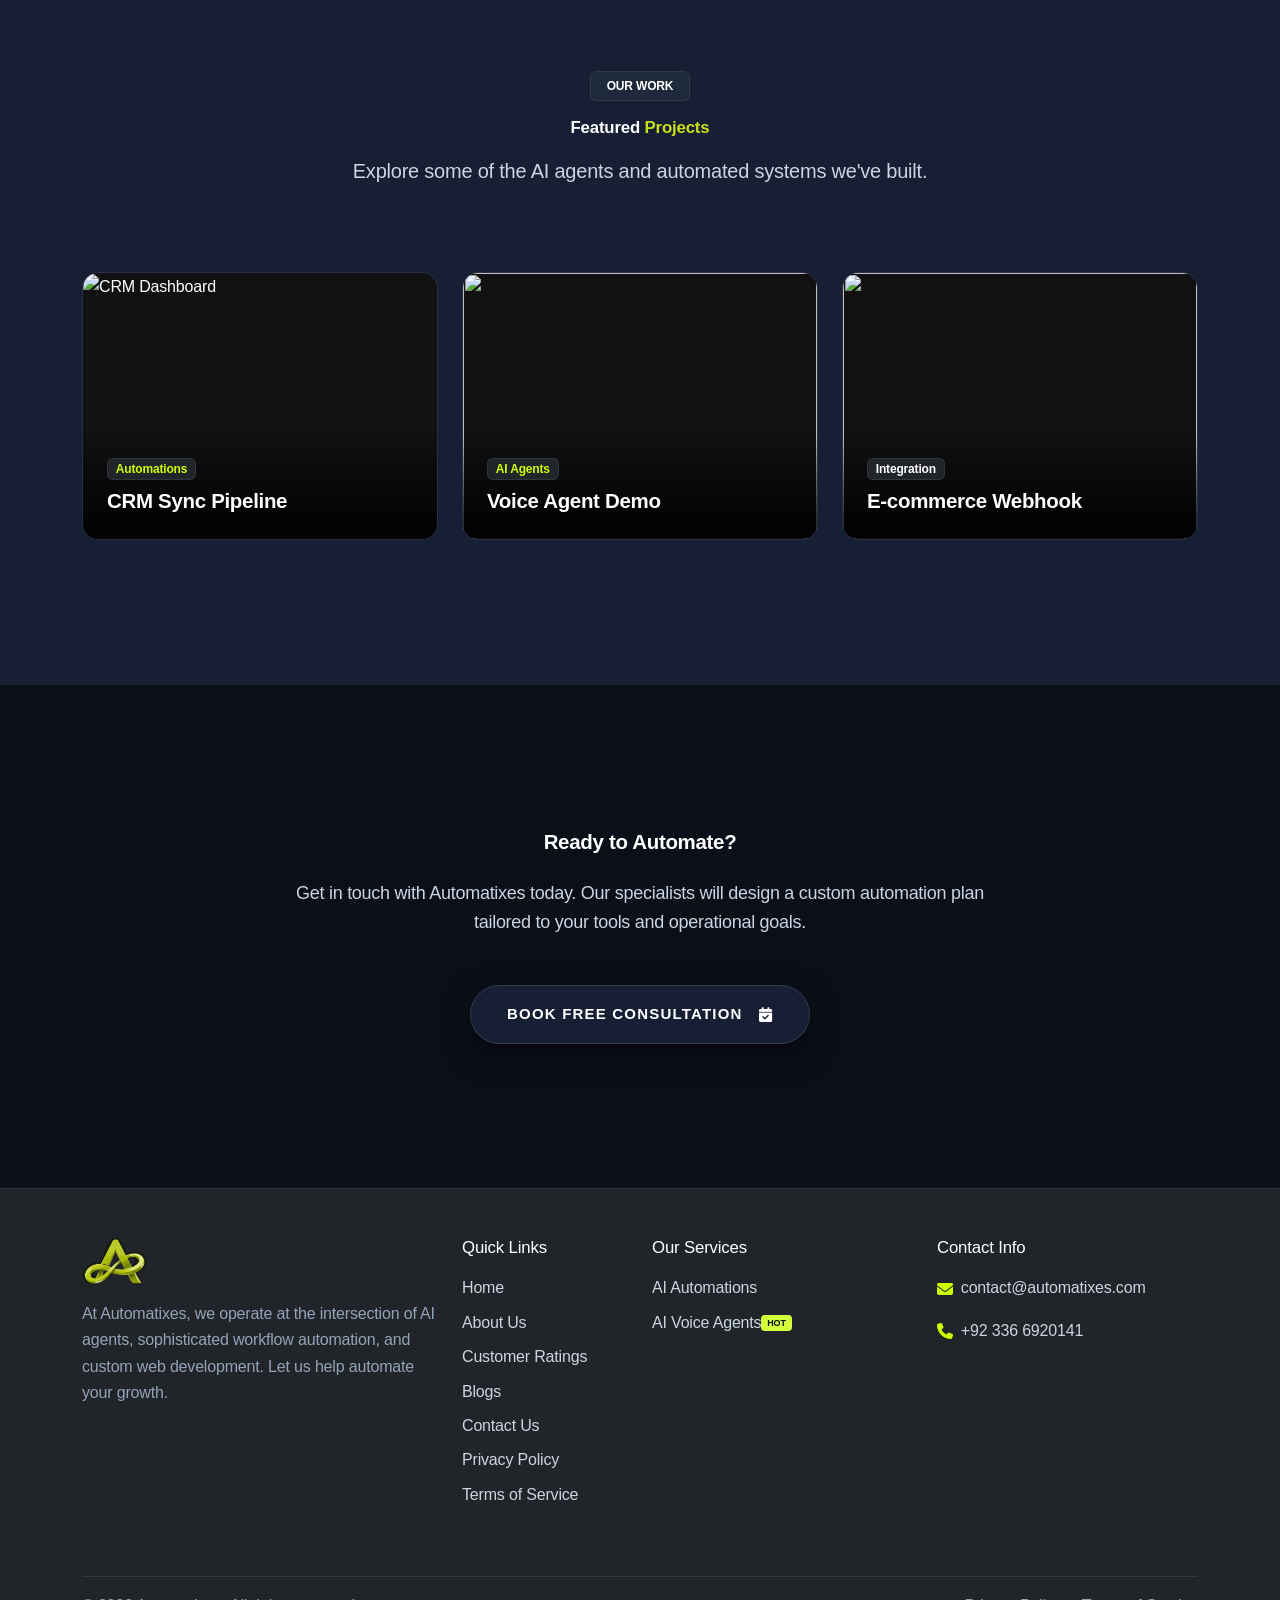
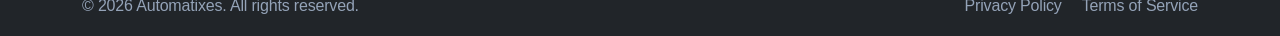
==== commit 45a97d34: "feat: completely remove Commercial AI 3D Product Staging Studio service across website" ====
--- a/ai-automated-solutions/index.html
+++ b/ai-automated-solutions/index.html
@@ -171,7 +171,6 @@
                             <ul class="dropdown-menu border-0 shadow-sm" aria-labelledby="servicesDropdown">
                                 <li><a class="dropdown-item py-2 fw-semibold" href="../ai-automated-solutions">AI Automated Solutions</a></li>
                                 <li><a class="dropdown-item py-2 fw-semibold d-flex align-items-center justify-content-between" href="../voice-agent"><span>AI Voice Agents</span> <span class="badge rounded-pill ms-2" style="font-size: 0.65rem; background: #D4FF3D !important; color: #0a0e1a !important; font-weight: 700;">🔥 HIGH DEMAND</span></a></li>
-                                <li><a class="dropdown-item py-2 fw-semibold" href="../product-shoot">AI Product Staging & Visuals</a></li>
                             </ul>
                         </li>
                                                 <li class="nav-item"><a class="nav-link text-nowrap" href="../portfolio">Portfolio</a></li>
@@ -756,7 +755,6 @@
                         <ul class="list-unstyled footer-menu">
                             <li><a href="../ai-automated-solutions">AI Automations</a></li>
                             <li><a href="../voice-agent" class="d-inline-flex align-items-center gap-1.5"><span>AI Voice Agents</span> <span class="badge" style="font-size: 9px; font-weight: 700; border-radius: 4px; background: #D4FF3D !important; color: #0a0e1a !important;">HOT</span></a></li>
-                            <li><a href="../product-shoot">AI Product Staging</a></li>
                         </ul>
                     </div>
                 </div>
--- a/assets/css/main.css
+++ b/assets/css/main.css
@@ -1905,6 +1905,19 @@
 .btn[style*="#D4FF3D"] *,
 .btn[style*="#C8E019"] * {
     color: #0a0e1a !important;
+}
+
+/* High contrast pure white text on solid red badges */
+.badge.bg-danger,
+.badge[style*="#ef4444"],
+.badge[style*="#dc2626"] {
+    color: #ffffff !important;
+}
+
+.badge.bg-danger *,
+.badge[style*="#ef4444"] *,
+.badge[style*="#dc2626"] * {
+    color: #ffffff !important;
 }
 
 .border-light-subtle,
